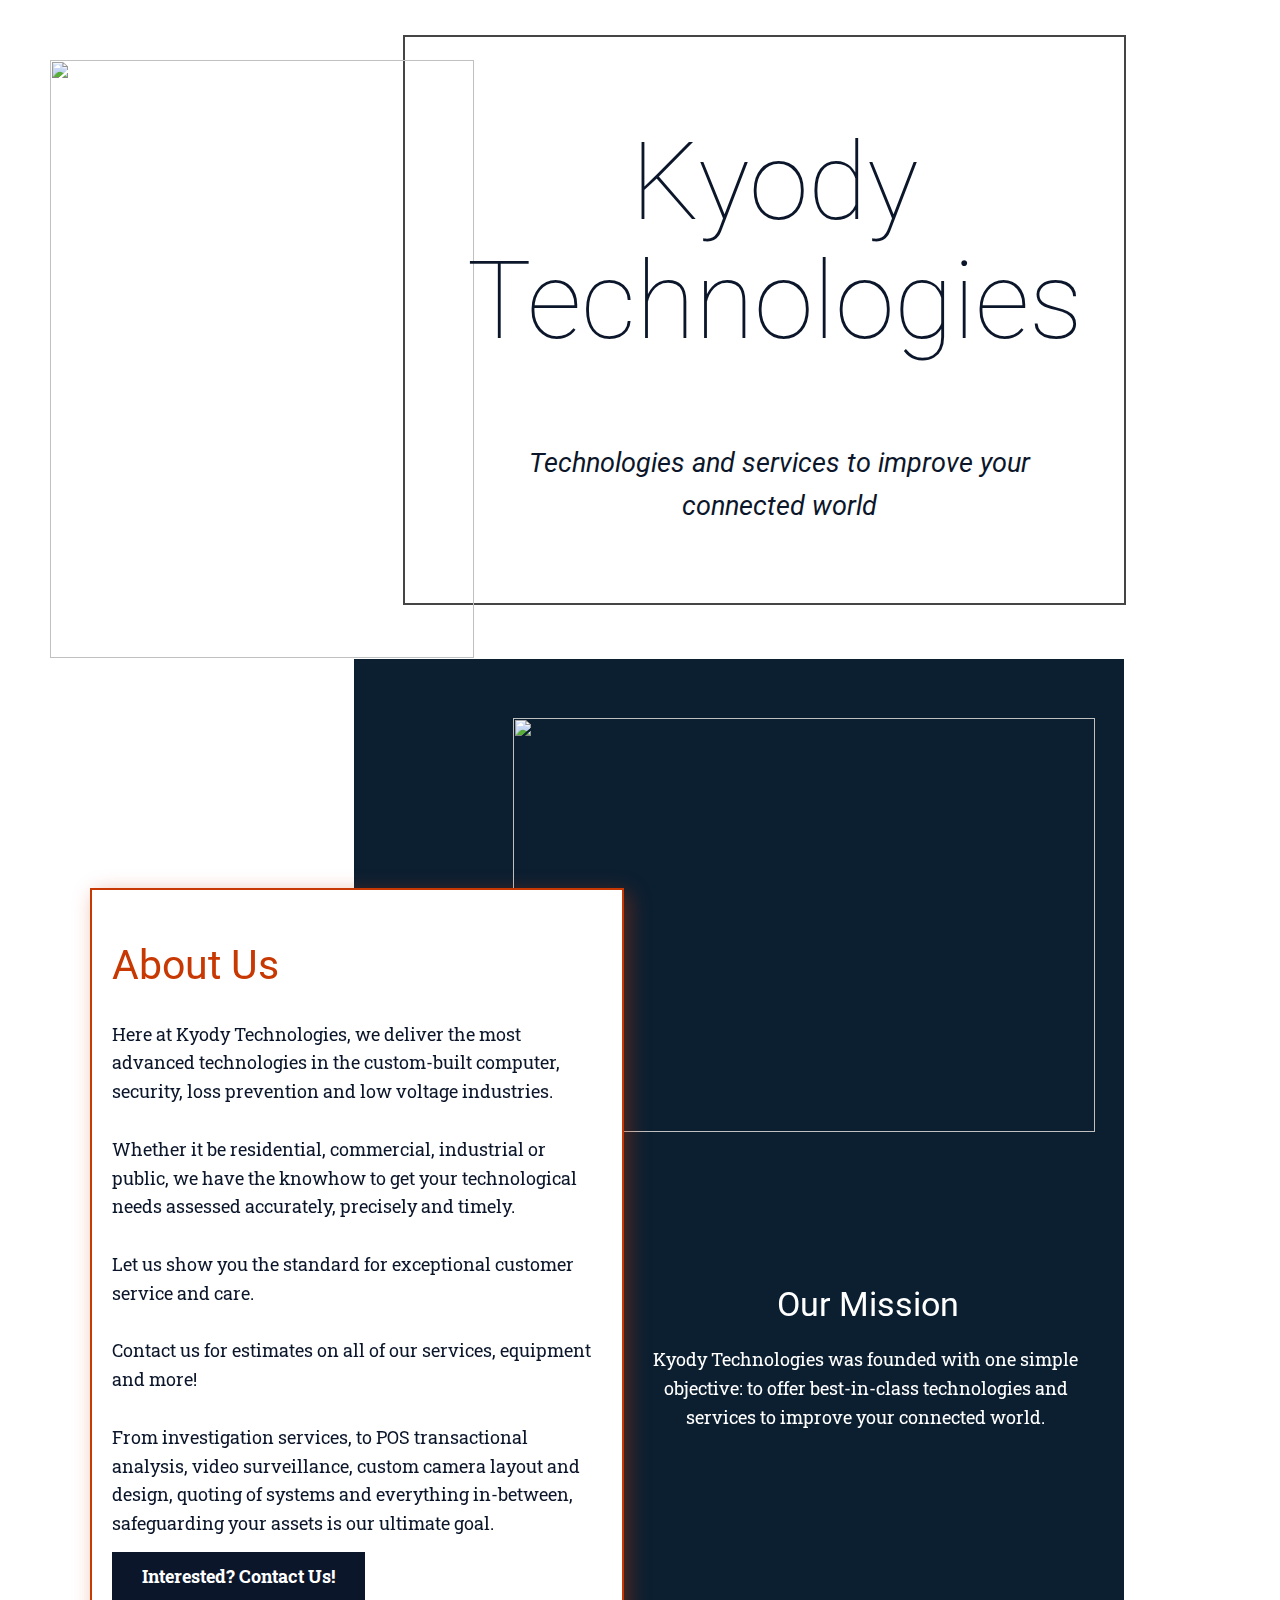
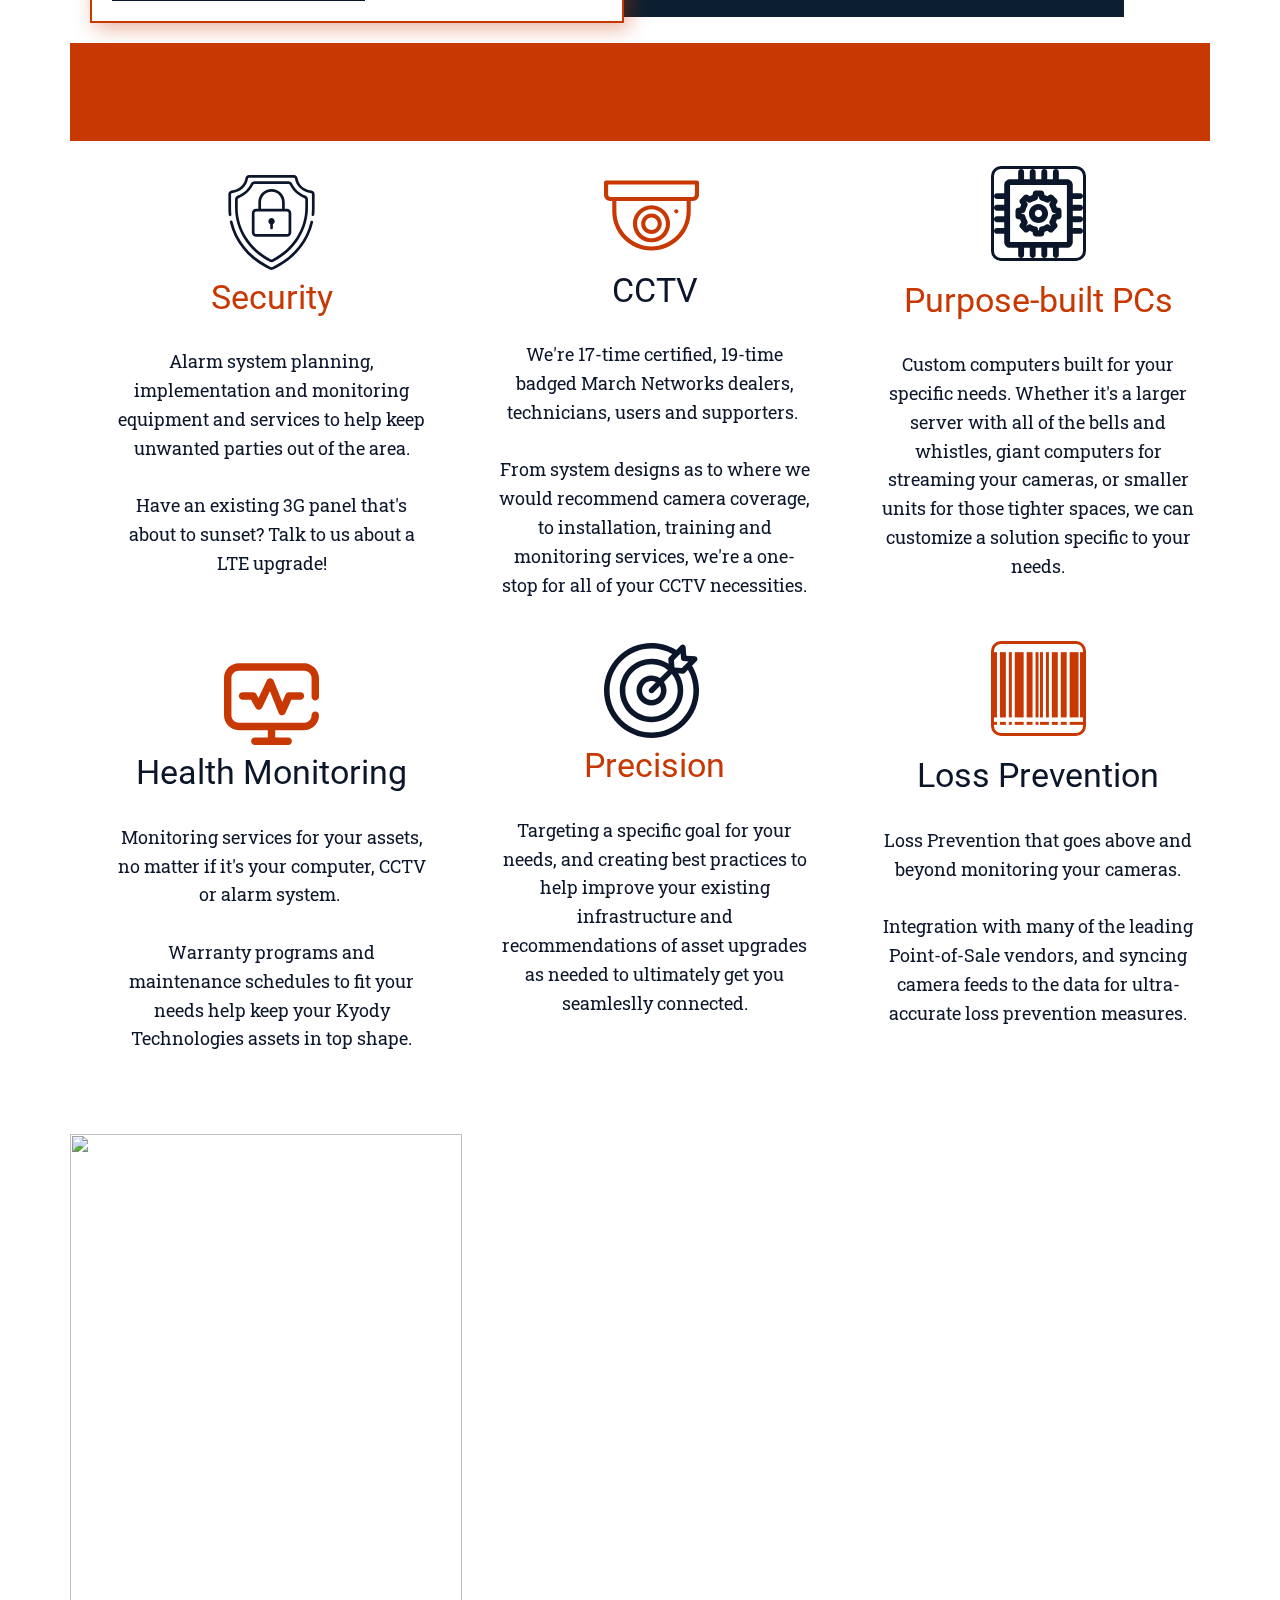
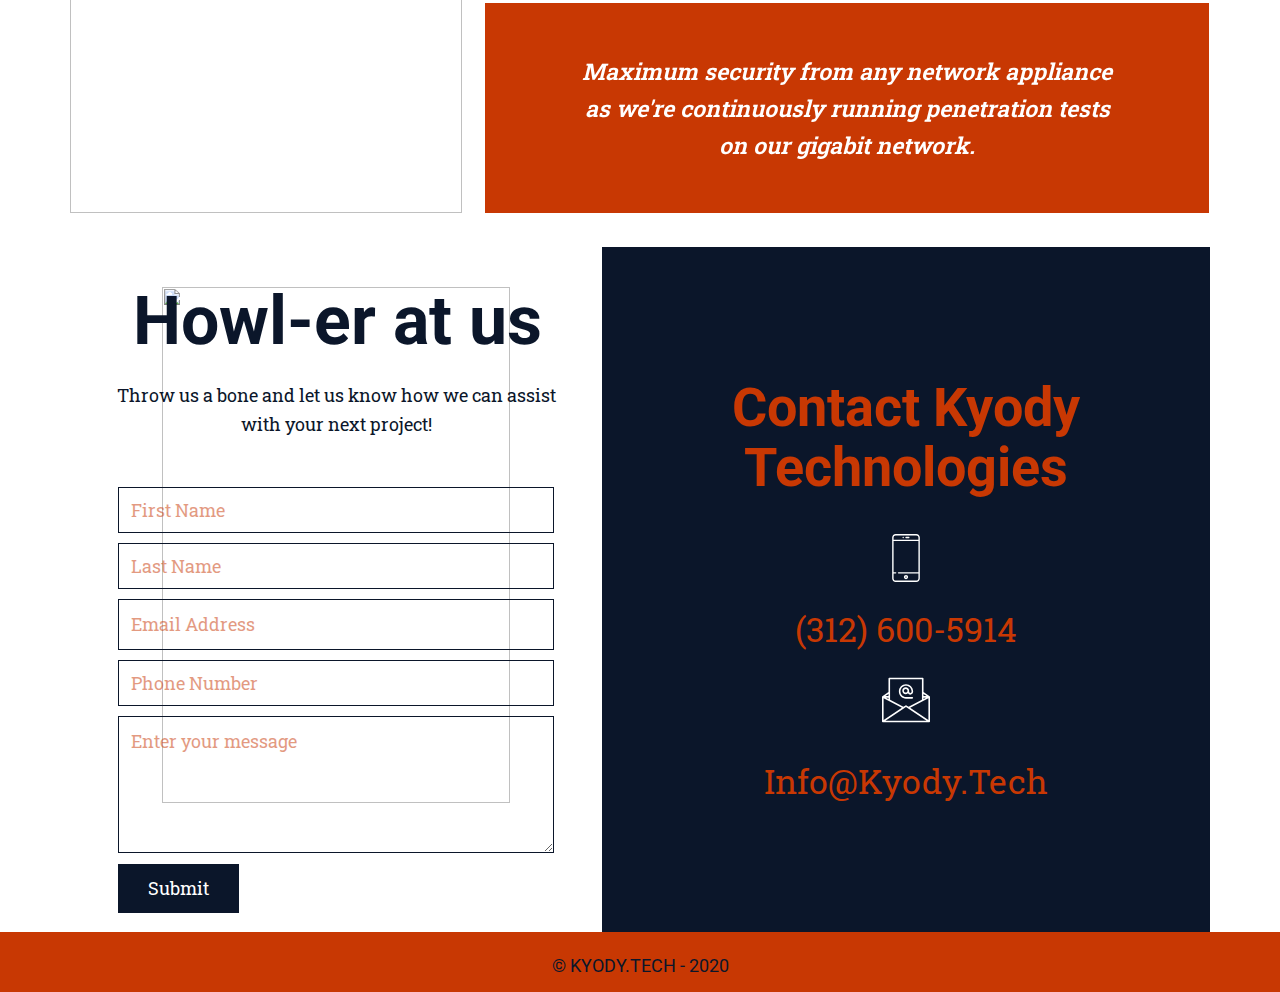
==== Kyody-Technologies.html @ 6fe0a401 "Add files via upload" ====
<!DOCTYPE html>
<html style="font-size: 18px;" lang="en-US">
  <head>
    <meta name="viewport" content="width=device-width, initial-scale=1.0">
    <meta charset="utf-8">
    <meta name="keywords" content="CCTV, cameras, security, low-voltage, computers, custom-built computers, PC, cat6, loss prevention, monitoring">
    <meta name="description" content="">
    <meta name="page_type" content="np-template-header-footer-from-plugin">
    <title>Kyody Technologies</title>
    <link rel="stylesheet" href="nicepage.css" media="screen">
<link rel="stylesheet" href="Kyody-Technologies.css" media="screen">
    <script class="u-script" type="text/javascript" src="jquery.js" defer=""></script>
    <script class="u-script" type="text/javascript" src="nicepage.js" defer=""></script>
    <meta name="generator" content="Nicepage 2.22.0, nicepage.com">
    <link rel="icon" href="images/favicon.ico">
    
    
    
    
    
    
    <link id="u-theme-google-font" rel="stylesheet" href="https://fonts.googleapis.com/css?family=Roboto:100,100i,300,300i,400,400i,500,500i,700,700i,900,900i|Roboto+Slab:100,300,400,700">
    <script type="application/ld+json">{
		"@context": "http://schema.org",
		"@type": "Organization",
		"name": "Kyody",
		"url": "index.html"
}</script>
    <meta property="og:title" content="Kyody Technologies">
    <meta property="og:type" content="website">
    <meta name="theme-color" content="#0b162a">
    <link rel="canonical" href="index.html">
    <meta property="og:url" content="index.html">
  </head>
  <body class="u-body"> 
    <section class="u-clearfix u-expand-resize u-section-1" id="sec-bceb">
      <div class="u-clearfix u-sheet u-sheet-1">
        <div class="u-border-2 u-border-grey-dark-1 u-expanded-width-md u-shape u-shape-rectangle u-shape-1"></div>
        <img class="u-image u-image-1" src="images/KyodyTechnologies-3Var._SD4-IDnonamenospace-01.png">
        <div class="u-align-center-md u-align-center-sm u-align-center-xs u-container-style u-expanded-width-sm u-expanded-width-xs u-group u-group-1">
          <div class="u-container-layout u-valign-middle-md u-container-layout-1">
            <h1 class="u-align-center u-text u-text-palette-1-base u-title u-text-1">Kyody Technologies</h1>
            <p class="u-align-center u-custom-font u-heading-font u-large-text u-text u-text-palette-1-base u-text-variant u-text-2">Technologies and services to improve your connected world</p>
          </div>
        </div>
      </div>
    </section>
    <section class="u-clearfix u-section-2" id="sec-e50a">
      <div class="u-clearfix u-sheet u-valign-middle-lg u-valign-middle-md u-valign-middle-xl u-sheet-1">
        <div class="u-custom-color-1 u-shape u-shape-rectangle u-shape-1"></div>
        <img src="images/55e5d64a4953ab14f6da8c7dda793678153bdee757596c4870267cd1944ec151bf_1280.jpg" alt="" class="u-expanded-width-xs u-hidden-xs u-image u-image-default u-image-1" data-image-width="1280" data-image-height="853" data-animation-name="fadeIn" data-animation-duration="5000" data-animation-delay="0">
        <div class="u-border-2 u-border-palette-2-base u-container-style u-expanded-width-xs u-group u-white u-group-1">
          <div class="u-container-layout u-container-layout-1">
            <h2 class="u-text u-text-palette-2-base u-text-1">About Us&nbsp;</h2>
            <p class="u-text u-text-2">Here at Kyody Technologies, we deliver the most advanced technologies in the custom-built computer, security, loss prevention and low voltage industries.<br>
              <br>Whether it be residential, commercial, industrial or public, we have the knowhow to get your technological needs assessed accurately, precisely and timely.<br>
              <br>Let us show you the standard for exceptional customer service and care.&nbsp;<br>
              <br>Contact us for estimates on all of our services, equipment and more!<br>
              <br>From investigation services, to POS transactional analysis, video surveillance, custom camera layout and design, quoting of systems and everything in-between, safeguarding your assets is our ultimate goal.<br>
            </p>
            <a href="#carousel_8cb2" class="u-border-0 u-btn u-button-style u-palette-1-base u-btn-1">Interested? Contact Us!</a>
          </div>
        </div>
        <div class="u-container-style u-expanded-width-xs u-group u-group-2">
          <div class="u-container-layout u-valign-bottom-xs u-container-layout-2">
            <h3 class="u-align-center u-text u-text-body-alt-color u-text-3">Our Mission</h3>
            <p class="u-align-center u-text u-text-default u-text-white u-text-4">Kyody Technologies was founded with one simple objective: to offer best-in-class technologies and services to improve your connected world.</p>
          </div>
        </div>
        <div class="u-expanded-width-xl u-palette-2-base u-shape u-shape-rectangle u-shape-2"></div>
      </div>
    </section>
    <section class="u-clearfix u-image u-image-contain u-section-3" id="carousel_0cf7">
      <div class="u-clearfix u-sheet u-sheet-1">
        <div class="u-clearfix u-expanded-width u-gutter-10 u-layout-spacing-vertical u-layout-wrap u-layout-wrap-1">
          <div class="u-layout">
            <div class="u-layout-row">
              <div class="u-align-left u-container-style u-layout-cell u-left-cell u-size-20 u-size-20-md u-layout-cell-1">
                <div class="u-container-layout u-container-layout-1">
                  <span class="u-align-left u-icon u-icon-circle u-text-palette-1-base u-icon-1">
                    <svg class="u-svg-link" preserveAspectRatio="xMidYMin slice" viewBox="0 0 512 512" style=""><use xmlns:xlink="http://www.w3.org/1999/xlink" xlink:href="#svg-791d"></use></svg>
                    <svg xmlns="http://www.w3.org/2000/svg" xmlns:xlink="http://www.w3.org/1999/xlink" version="1.1" xml:space="preserve" class="u-svg-content" viewBox="0 0 512 512" x="0px" y="0px" id="svg-791d" style="enable-background:new 0 0 512 512;"><g><g><path d="M256.281,232.255c-9.426,0-17.067,7.641-17.067,17.067c-0.001,6.815,4.004,12.68,9.779,15.416v20.747    c0,4.024,3.262,7.287,7.287,7.287c4.025,0,7.287-3.262,7.287-7.287v-20.747c5.776-2.736,9.781-8.601,9.781-15.416    C273.348,239.896,265.707,232.255,256.281,232.255z"></path>
</g>
</g><g><g><path d="M438.138,111.149c-31.369-12.413-56.267-35.275-70.108-64.373c-3.764-7.913-11.9-13.027-20.729-13.027H164.699    c-8.828,0-16.964,5.113-20.728,13.027c-13.84,29.098-38.739,51.96-70.108,64.373c-8.799,3.481-14.484,11.869-14.484,21.368v44.412    c0,58.219,16.977,115.73,49.096,166.318c32.431,51.083,79.425,93.774,135.898,123.456l0.92,0.484    c3.353,1.762,7.03,2.643,10.708,2.643c3.676,0,7.354-0.881,10.705-2.642l0.923-0.485    c56.474-29.683,103.467-72.373,135.899-123.456c32.118-50.589,49.095-108.1,49.095-166.318v-44.412    C452.623,123.017,446.936,114.63,438.138,111.149z M438.05,176.93c0,55.447-16.192,110.257-46.825,158.507    c-31.069,48.936-76.153,89.867-130.374,118.367l-0.923,0.484c-2.459,1.294-5.395,1.293-7.855,0l-0.92-0.483    c-54.223-28.5-99.307-69.431-130.377-118.368c-30.633-48.249-46.825-103.06-46.825-158.508v-44.412c0-3.481,2.07-6.55,5.273-7.817    c34.81-13.774,62.477-39.225,77.906-71.664c1.361-2.863,4.332-4.713,7.568-4.713h182.604c3.236,0,6.206,1.85,7.568,4.713    c15.43,32.439,43.098,57.89,77.907,71.665c3.203,1.267,5.273,4.336,5.273,7.817V176.93z"></path>
</g>
</g><g><g><path d="M474.672,246.08c-3.925-0.888-7.827,1.575-8.713,5.501c-22.192,98.177-89.78,183.32-185.436,233.597l-22.229,11.684    c-1.435,0.754-3.149,0.754-4.584,0l-22.229-11.684c-95.806-50.356-163.428-135.646-185.527-234    c-0.881-3.926-4.781-6.395-8.706-5.512c-3.926,0.882-6.394,4.78-5.512,8.706c23.036,102.531,93.369,191.358,192.965,243.705    l22.229,11.684c2.841,1.492,5.956,2.239,9.072,2.239c3.115,0,6.232-0.747,9.072-2.24l22.229-11.684    c99.439-52.265,169.737-140.938,192.871-243.283C481.06,250.868,478.597,246.967,474.672,246.08z"></path>
</g>
</g><g><g><path d="M471.125,83.377c-38.909-4.105-69.503-31.416-74.4-66.414C395.372,7.292,387.061,0,377.393,0H134.609    c-9.667,0-17.978,7.292-19.331,16.963c-4.898,34.999-35.492,62.309-74.4,66.414c-9.859,1.04-17.294,9.369-17.294,19.373v78.244    c0,11.37,0.589,22.865,1.751,34.167c0.386,3.75,3.55,6.542,7.24,6.542c0.249,0,0.501-0.013,0.754-0.039    c4.003-0.411,6.915-3.99,6.503-7.993c-1.111-10.809-1.675-21.803-1.675-32.677V102.75c0-2.485,1.867-4.63,4.25-4.881    c45.576-4.808,81.476-37.248,87.304-78.887c0.358-2.555,2.417-4.409,4.898-4.409h242.783c2.481,0,4.542,1.854,4.899,4.409    c5.826,41.639,41.727,74.078,87.303,78.887c2.383,0.251,4.25,2.396,4.25,4.881v78.244c0,10.759-0.552,21.639-1.64,32.34    c-0.407,4.003,2.509,7.579,6.512,7.986c4.001,0.41,7.579-2.509,7.987-6.512c1.138-11.188,1.714-22.564,1.714-33.814V102.75    C488.418,92.746,480.984,84.417,471.125,83.377z"></path>
</g>
</g><g><g><path d="M339.46,181.865h-11.981v-34.782c0-39.259-31.939-71.198-71.199-71.198c-39.259,0-71.199,31.939-71.199,71.198v34.782    h-11.98c-12.778,0-23.174,10.396-23.174,23.174v104.329c0,12.778,10.396,23.174,23.174,23.174H339.46    c12.778,0,23.174-10.396,23.174-23.174V205.039C362.634,192.261,352.238,181.865,339.46,181.865z M199.655,147.084    c0-31.223,25.402-56.625,56.626-56.625s56.626,25.402,56.626,56.625v34.782H199.655V147.084z M348.061,309.368    c0,4.742-3.859,8.601-8.601,8.601H173.101c-4.743,0-8.601-3.859-8.601-8.601V205.039c0-4.742,3.859-8.601,8.601-8.601H339.46    c4.742,0,8.601,3.858,8.601,8.601V309.368z"></path>
</g>
</g></svg>
                  </span>
                  <h3 class="u-align-center u-text u-text-palette-2-base u-text-1">Security</h3>
                  <p class="u-align-center u-text u-text-2">Alarm system planning, implementation and monitoring equipment and services to help keep unwanted parties out of the area.<br>
                    <br>Have an existing 3G panel that's about to sunset? Talk to us about a LTE upgrade!
                  </p>
                </div>
              </div>
              <div class="u-align-left u-container-style u-layout-cell u-size-20 u-size-20-md u-layout-cell-2">
                <div class="u-container-layout u-container-layout-2">
                  <span class="u-align-left u-icon u-text-palette-2-base u-icon-2">
                    <svg class="u-svg-link" preserveAspectRatio="xMidYMin slice" viewBox="0 0 490.667 490.667" style=""><use xmlns:xlink="http://www.w3.org/1999/xlink" xlink:href="#svg-d9ff"></use></svg>
                    <svg xmlns="http://www.w3.org/2000/svg" xmlns:xlink="http://www.w3.org/1999/xlink" version="1.1" xml:space="preserve" class="u-svg-content" viewBox="0 0 490.667 490.667" x="0px" y="0px" id="svg-d9ff" style="enable-background:new 0 0 490.667 490.667;"><g><g><path d="M437.333,149.333h-384c-5.888,0-10.667,4.779-10.667,10.667v64c0,111.744,90.923,202.667,202.667,202.667    S448,335.744,448,224v-64C448,154.112,443.221,149.333,437.333,149.333z M426.667,224c0,99.989-81.344,181.333-181.333,181.333    S64,323.989,64,224v-53.333h362.667V224z"></path>
</g>
</g><g><g><path d="M245.333,192c-52.928,0-96,43.072-96,96s43.072,96,96,96s96-43.072,96-96C341.333,235.072,298.261,192,245.333,192z     M245.333,362.667c-41.173,0-74.667-33.493-74.667-74.667s33.493-74.667,74.667-74.667S320,246.827,320,288    S286.507,362.667,245.333,362.667z"></path>
</g>
</g><g><g><path d="M245.333,234.667C215.915,234.667,192,258.603,192,288s23.915,53.333,53.333,53.333s53.333-23.936,53.333-53.333    S274.752,234.667,245.333,234.667z M245.333,320c-17.643,0-32-14.357-32-32c0-17.643,14.357-32,32-32s32,14.357,32,32    C277.333,305.643,262.976,320,245.333,320z"></path>
</g>
</g><g><g><path d="M480,64H10.667C4.779,64,0,68.779,0,74.667v64c0,17.643,14.357,32,32,32h426.667c17.643,0,32-14.357,32-32v-64    C490.667,68.779,485.888,64,480,64z M469.333,138.667c0,5.888-4.8,10.667-10.667,10.667H32c-5.867,0-10.667-4.779-10.667-10.667    V85.333h448V138.667z"></path>
</g>
</g><g><g><circle cx="373.333" cy="224" r="10.667"></circle>
</g>
</g></svg>
                  </span>
                  <h3 class="u-align-center u-text u-text-palette-1-base u-text-3">CCTV</h3>
                  <p class="u-align-center u-text u-text-4">We're 17-time certified, 19-time badged March Networks dealers, technicians, users and supporters.&nbsp;<br>
                    <br>From system designs as to where we would recommend camera coverage, to installation, training and monitoring services, we're a one-stop for all of your CCTV necessities.
                  </p>
                </div>
              </div>
              <div class="u-align-left u-container-style u-layout-cell u-right-cell u-size-20 u-size-20-md u-layout-cell-3">
                <div class="u-container-layout u-container-layout-3">
                  <span class="u-align-left u-border-radius-10 u-icon u-icon-rounded u-text-palette-1-base u-icon-3">
                    <svg class="u-svg-link" preserveAspectRatio="xMidYMin slice" viewBox="0 0 512 512" style=""><use xmlns:xlink="http://www.w3.org/1999/xlink" xlink:href="#svg-56ba"></use></svg>
                    <svg xmlns="http://www.w3.org/2000/svg" xmlns:xlink="http://www.w3.org/1999/xlink" version="1.1" xml:space="preserve" class="u-svg-content" viewBox="0 0 512 512" x="0px" y="0px" id="svg-56ba" style="enable-background:new 0 0 512 512;"><g><g><path d="M419.32,58.773H92.68c-19.011,0-33.907,14.897-33.907,33.907v326.64c0,19.011,14.897,33.907,33.907,33.907h326.64    c19.011,0,33.907-14.897,33.907-33.907V92.68C453.227,73.669,438.331,58.773,419.32,58.773z M419.32,419.32H92.68L92.426,92.703    c0,0,0.073-0.023,0.254-0.023h326.64V419.32z"></path>
</g>
</g><g><g><path d="M222.658,0c-9.364,0-16.954,7.59-16.954,16.954v57.077c0,9.364,7.59,16.954,16.954,16.954s16.954-7.59,16.954-16.954    V16.954C239.612,7.59,232.022,0,222.658,0z"></path>
</g>
</g><g><g><path d="M289.342,0c-9.364,0-16.954,7.59-16.954,16.954v57.077c0,9.364,7.59,16.954,16.954,16.954s16.954-7.59,16.954-16.954    V16.954C306.296,7.59,298.706,0,289.342,0z"></path>
</g>
</g><g><g><path d="M155.974,0c-9.364,0-16.954,7.59-16.954,16.954v57.077c0,9.364,7.59,16.954,16.954,16.954s16.954-7.59,16.954-16.954    V16.954C172.927,7.59,165.338,0,155.974,0z"></path>
</g>
</g><g><g><path d="M356.026,0c-9.364,0-16.954,7.59-16.954,16.954v57.077c0,9.364,7.59,16.954,16.954,16.954s16.954-7.59,16.954-16.954    V16.954C372.98,7.59,365.391,0,356.026,0z"></path>
</g>
</g><g><g><path d="M222.658,421.015c-9.364,0-16.954,7.59-16.954,16.954v57.077c0,9.364,7.59,16.954,16.954,16.954    s16.954-7.59,16.954-16.954v-57.077C239.612,428.605,232.022,421.015,222.658,421.015z"></path>
</g>
</g><g><g><path d="M289.342,421.015c-9.364,0-16.954,7.59-16.954,16.954v57.077c0,9.364,7.59,16.954,16.954,16.954    s16.954-7.59,16.954-16.954v-57.077C306.296,428.605,298.706,421.015,289.342,421.015z"></path>
</g>
</g><g><g><path d="M155.974,421.015c-9.364,0-16.954,7.59-16.954,16.954v57.077c0,9.364,7.59,16.954,16.954,16.954    s16.954-7.59,16.954-16.954v-57.077C172.927,428.605,165.338,421.015,155.974,421.015z"></path>
</g>
</g><g><g><path d="M356.026,421.015c-9.364,0-16.954,7.59-16.954,16.954v57.077c0,9.364,7.59,16.954,16.954,16.954    s16.954-7.59,16.954-16.954v-57.077C372.98,428.605,365.391,421.015,356.026,421.015z"></path>
</g>
</g><g><g><path d="M495.046,205.704h-57.077c-9.364,0-16.954,7.59-16.954,16.954s7.59,16.954,16.954,16.954h57.077    c9.364,0,16.954-7.59,16.954-16.954S504.41,205.704,495.046,205.704z"></path>
</g>
</g><g><g><path d="M495.046,272.389h-57.077c-9.364,0-16.954,7.59-16.954,16.954s7.59,16.954,16.954,16.954h57.077    c9.364,0,16.954-7.59,16.954-16.954S504.41,272.389,495.046,272.389z"></path>
</g>
</g><g><g><path d="M495.046,139.02h-57.077c-9.364,0-16.954,7.59-16.954,16.954s7.59,16.954,16.954,16.954h57.077    c9.364,0,16.954-7.59,16.954-16.954S504.41,139.02,495.046,139.02z"></path>
</g>
</g><g><g><path d="M495.046,339.073h-57.077c-9.364,0-16.954,7.59-16.954,16.954s7.59,16.954,16.954,16.954h57.077    c9.364,0,16.954-7.59,16.954-16.954S504.41,339.073,495.046,339.073z"></path>
</g>
</g><g><g><path d="M74.031,205.704H16.954C7.59,205.704,0,213.294,0,222.658s7.59,16.954,16.954,16.954h57.077    c9.364,0,16.954-7.59,16.954-16.954S83.395,205.704,74.031,205.704z"></path>
</g>
</g><g><g><path d="M74.031,272.389H16.954C7.59,272.389,0,279.978,0,289.342s7.59,16.954,16.954,16.954h57.077    c9.364,0,16.954-7.59,16.954-16.954S83.395,272.389,74.031,272.389z"></path>
</g>
</g><g><g><path d="M74.031,139.02H16.954C7.59,139.02,0,146.609,0,155.974s7.59,16.954,16.954,16.954h57.077    c9.364,0,16.954-7.59,16.954-16.954S83.395,139.02,74.031,139.02z"></path>
</g>
</g><g><g><path d="M74.031,339.073H16.954C7.59,339.073,0,346.662,0,356.026s7.59,16.954,16.954,16.954h57.077    c9.364,0,16.954-7.59,16.954-16.954S83.395,339.073,74.031,339.073z"></path>
</g>
</g><g><g><path d="M374.133,223.472l-12.399-2.119c-1.735-5.403-3.922-10.692-6.533-15.829l7.33-10.381    c4.758-6.742,3.973-15.931-1.865-21.768l-22.04-22.04c-5.832-5.832-15.021-6.623-21.768-1.859l-10.376,7.324    c-5.143-2.611-10.432-4.792-15.835-6.533l-2.119-12.399c-1.39-8.143-8.449-14.1-16.711-14.1h-31.647    c-8.262,0-15.32,5.956-16.711,14.1l-2.119,12.399c-5.408,1.741-10.692,3.922-15.829,6.533l-10.381-7.33    c-6.742-4.753-15.925-3.973-21.763,1.865l-22.04,22.04c-5.838,5.832-6.623,15.021-1.865,21.763l7.33,10.381    c-2.611,5.137-4.792,10.421-6.533,15.829l-12.399,2.119c-8.143,1.39-14.1,8.449-14.1,16.711v31.647    c0,8.262,5.956,15.32,14.1,16.711l12.399,2.119c1.735,5.403,3.922,10.692,6.533,15.835l-7.324,10.376    c-4.758,6.748-3.973,15.936,1.859,21.768l22.04,22.04c5.838,5.838,15.032,6.618,21.768,1.865l10.381-7.33    c5.137,2.611,10.421,4.792,15.829,6.533l2.119,12.399c1.39,8.143,8.449,14.1,16.711,14.1h31.647    c8.262,0,15.32-5.956,16.705-14.094l2.119-12.399c5.408-1.735,10.698-3.922,15.835-6.533l10.376,7.324    c6.748,4.77,15.936,3.984,21.768-1.859l22.04-22.04c5.838-5.838,6.623-15.027,1.859-21.768l-7.324-10.376    c2.611-5.137,4.792-10.426,6.533-15.835l12.399-2.119c8.143-1.39,14.1-8.449,14.1-16.711v-31.647    C388.233,231.92,382.276,224.862,374.133,223.472z M354.331,257.515l-9.07,1.548c-6.923,1.181-12.399,6.505-13.778,13.388    c-1.791,9.002-5.363,17.666-10.602,25.764c-3.764,5.809-3.611,13.331,0.384,18.988l5.323,7.544l-1.842,1.842l-7.544-5.323    c-5.657-4.001-13.184-4.142-18.988-0.384c-8.098,5.239-16.762,8.81-25.764,10.602c-6.883,1.385-12.207,6.855-13.388,13.778    l-1.548,9.07h-3.035l-1.543-9.07c-1.181-6.923-6.51-12.399-13.393-13.778c-8.997-1.791-17.66-5.357-25.753-10.602    c-5.809-3.758-13.331-3.617-18.988,0.379l-7.55,5.329l-1.842-1.842l5.323-7.544c3.99-5.657,4.148-13.173,0.384-18.982    c-5.239-8.104-8.81-16.773-10.607-25.77c-1.379-6.889-6.849-12.207-13.772-13.388l-9.07-1.548v-3.035l9.07-1.548    c6.923-1.181,12.393-6.505,13.772-13.388c1.797-8.997,5.369-17.66,10.607-25.764c3.758-5.809,3.606-13.326-0.384-18.982    l-5.329-7.55l1.842-1.842l7.55,5.329c5.657,3.995,13.173,4.137,18.982,0.384c8.104-5.239,16.767-8.81,25.764-10.607    c6.883-1.379,12.207-6.849,13.388-13.772l1.548-9.07h3.035l1.548,9.065c1.181,6.923,6.505,12.393,13.388,13.772    c8.997,1.797,17.666,5.369,25.77,10.607c5.804,3.758,13.326,3.617,18.982-0.384l7.544-5.323l1.842,1.842l-5.329,7.55    c-3.99,5.657-4.142,13.173-0.379,18.988c5.244,8.093,8.81,16.756,10.602,25.753c1.385,6.889,6.855,12.212,13.778,13.393    l9.07,1.548V257.515z"></path>
</g>
</g><g><g><path d="M256,201.183c-30.228,0-54.817,24.594-54.817,54.817c0,30.223,24.588,54.817,54.817,54.817    c30.223,0,54.817-24.588,54.817-54.817C310.817,225.772,286.228,201.183,256,201.183z M256,276.909    c-11.529,0-20.909-9.381-20.909-20.909s9.381-20.909,20.909-20.909s20.909,9.381,20.909,20.909S267.529,276.909,256,276.909z"></path>
</g>
</g></svg>
                  </span>
                  <h3 class="u-align-center u-text u-text-palette-2-base u-text-5">Purpose-built PCs</h3>
                  <p class="u-align-center u-text u-text-6">Custom computers built for your specific needs. Whether it's a larger server with all of the bells and whistles, giant computers for streaming your cameras, or smaller units for those tighter spaces, we can customize a solution specific to your needs.</p>
                </div>
              </div>
            </div>
          </div>
        </div>
        <div class="u-clearfix u-expanded-width u-gutter-10 u-layout-spacing-vertical u-layout-wrap u-layout-wrap-2">
          <div class="u-layout">
            <div class="u-layout-row">
              <div class="u-align-left u-container-style u-layout-cell u-left-cell u-size-20 u-size-20-md u-layout-cell-4">
                <div class="u-container-layout u-container-layout-4">
                  <span class="u-align-left u-icon u-icon-circle u-text-palette-2-base u-icon-4">
                    <svg class="u-svg-link" preserveAspectRatio="xMidYMin slice" viewBox="0 -36 512 512" style=""><use xmlns:xlink="http://www.w3.org/1999/xlink" xlink:href="#svg-1c35"></use></svg>
                    <svg xmlns="http://www.w3.org/2000/svg" xmlns:xlink="http://www.w3.org/1999/xlink" version="1.1" xml:space="preserve" class="u-svg-content" viewBox="0 -36 512 512" id="svg-1c35"><path d="m472 180v-100c0-22.054688-17.945312-40-40-40h-352c-22.054688 0-40 17.945312-40 40v200c0 22.054688 17.945312 40 40 40h352c22.054688 0 40-17.945312 40-40 0-11.046875 8.953125-20 20-20s20 8.953125 20 20c0 44.113281-35.886719 80-80 80h-156v39.878906h70c11.046875 0 20 8.953125 20 20s-8.953125 20-20 20h-180c-11.046875 0-20-8.953125-20-20s8.953125-20 20-20h70v-39.878906h-156c-44.113281 0-80-35.886719-80-80v-200c0-44.113281 35.886719-80 80-80h352c44.113281 0 80 35.886719 80 80v100c0 11.046875-8.953125 20-20 20s-20-8.953125-20-20zm-122-24c-7.929688 0-15.105469 4.683594-18.304688 11.9375l-17.808593 40.429688-46.316407-115.792969c-2.960937-7.398438-10.023437-12.332031-17.988281-12.5625-7.964843-.226563-15.304687 4.28125-18.6875 11.492187l-44.679687 95.21875-11.871094-20.679687c-3.566406-6.210938-10.179688-10.042969-17.34375-10.042969h-57c-11.046875 0-20 8.953125-20 20s8.953125 20 20 20h45.421875l25.234375 43.957031c3.710938 6.46875 10.726562 10.308594 18.167969 10.027344 7.453125-.308594 14.113281-4.734375 17.28125-11.488281l41.433593-88.296875 46.890626 117.230469c2.992187 7.476562 10.175781 12.429687 18.226562 12.566406.117188.003906.230469.003906.347656.003906 7.914063 0 15.101563-4.675781 18.300782-11.9375l31.742187-72.0625h48.953125c11.046875 0 20-8.953125 20-20s-8.953125-20-20-20zm0 0"></path></svg>
                  </span>
                  <h3 class="u-align-center u-text u-text-palette-1-base u-text-7">Health Monitoring</h3>
                  <p class="u-align-center u-text u-text-8">Monitoring services for your assets, no matter if it's your computer, CCTV or alarm system.&nbsp;<br>
                    <br>Warranty programs and maintenance schedules to fit your needs help keep your Kyody Technologies assets in top shape.
                  </p>
                </div>
              </div>
              <div class="u-align-left u-container-style u-layout-cell u-size-20 u-size-20-md u-layout-cell-5">
                <div class="u-container-layout u-container-layout-5">
                  <span class="u-align-left u-icon u-text-palette-1-base u-icon-5">
                    <svg class="u-svg-link" preserveAspectRatio="xMidYMin slice" viewBox="0 0 512 512" style=""><use xmlns:xlink="http://www.w3.org/1999/xlink" xlink:href="#svg-b9b2"></use></svg>
                    <svg xmlns="http://www.w3.org/2000/svg" xmlns:xlink="http://www.w3.org/1999/xlink" version="1.1" xml:space="preserve" class="u-svg-content" viewBox="0 0 512 512" id="svg-b9b2"><path d="m474.414062 122.4375 24.832032-24.828125c4.125-4.128906 5.484375-10.277344 3.480468-15.757813-2.003906-5.484374-7.007812-9.304687-12.828124-9.796874l-46.066407-3.886719-3.886719-46.066407c-.488281-5.816406-4.3125-10.820312-9.792968-12.824218-5.480469-2.007813-11.628906-.648438-15.757813 3.480468l-24.832031 24.828126c-40.15625-24.621094-86.070312-37.585938-133.5625-37.585938-68.378906 0-132.667969 26.628906-181.019531 74.980469-48.351563 48.351562-74.980469 112.640625-74.980469 181.019531s26.628906 132.667969 74.980469 181.019531c48.351562 48.351563 112.640625 74.980469 181.019531 74.980469s132.667969-26.628906 181.019531-74.980469c48.351563-48.351562 74.980469-112.640625 74.980469-181.019531 0-47.492188-12.964844-93.402344-37.585938-133.5625zm-59.414062-39.125c.617188 7.289062 6.398438 13.070312 13.6875 13.6875l26.503906 2.234375-35.875 35.875-39.125-3.300781-3.300781-39.125 35.875-35.875zm-108 172.6875c0 28.121094-22.878906 51-51 51s-51-22.878906-51-51 22.878906-51 51-51c8.613281 0 16.726562 2.152344 23.847656 5.9375l-34.453125 34.457031c-5.859375 5.855469-5.859375 15.351563 0 21.210938 2.925781 2.929687 6.765625 4.394531 10.605469 4.394531s7.679688-1.464844 10.605469-4.394531l34.457031-34.453125c3.785156 7.121094 5.9375 15.234375 5.9375 23.847656zm-5.347656-66.867188c-13.007813-8.90625-28.730469-14.132812-45.652344-14.132812-44.664062 0-81 36.335938-81 81s36.335938 81 81 81 81-36.335938 81-81c0-16.921875-5.226562-32.644531-14.132812-45.652344l42.828124-42.828125c19.566407 24.210938 31.304688 55 31.304688 88.480469 0 77.746094-63.253906 141-141 141s-141-63.253906-141-141 63.253906-141 141-141c33.480469 0 64.269531 11.738281 88.480469 31.304688zm114.152344 226.671876c-42.683594 42.6875-99.4375 66.195312-159.804688 66.195312s-117.121094-23.507812-159.804688-66.195312c-42.6875-42.683594-66.195312-99.4375-66.195312-159.804688s23.507812-117.121094 66.195312-159.804688c42.683594-42.6875 99.4375-66.195312 159.804688-66.195312 39.492188 0 77.746094 10.144531 111.671875 29.476562l-16.917969 16.917969c-2.734375 2.734375-4.292968 6.398438-4.390625 10.222657-.011719.546874.003907 1.09375.046875 1.644531l2.019532 23.933593c-26.667969-17.203124-58.402344-27.195312-92.429688-27.195312-94.289062 0-171 76.710938-171 171s76.710938 171 171 171 171-76.710938 171-171c0-34.027344-9.992188-65.761719-27.195312-92.429688l23.933593 2.019532c.421875.03125.84375.050781 1.261719.050781.070312 0 .144531-.007813.214844-.011719.199218 0 .394531-.015625.59375-.027344.324218-.019531.652344-.039062.972656-.078124.199219-.027344.398438-.058594.597656-.089844.316406-.050782.628906-.109375.941406-.179688.199219-.046875.394532-.097656.589844-.148437.304688-.082031.605469-.175781.90625-.277344.195313-.066406.386719-.132813.578125-.207031.292969-.113282.582031-.238282.871094-.375.183594-.082032.367187-.164063.550781-.257813.289063-.148437.570313-.3125.847656-.476562.167969-.101563.335938-.195313.5-.296875.296876-.195313.582032-.40625.867188-.621094.132812-.101562.269531-.191406.398438-.296875.40625-.328125.800781-.675781 1.175781-1.050781l16.917969-16.917969c19.332031 33.925781 29.476562 72.179687 29.476562 111.671875 0 60.367188-23.507812 117.121094-66.195312 159.804688zm0 0"></path></svg>
                  </span>
                  <h3 class="u-align-center u-text u-text-palette-2-base u-text-9">Precision</h3>
                  <p class="u-align-center u-text u-text-10">Targeting a specific goal for your needs, and creating best practices to help improve your existing infrastructure and recommendations of asset upgrades as needed to ultimately get you seamleslly connected.</p>
                </div>
              </div>
              <div class="u-align-left u-container-style u-layout-cell u-right-cell u-size-20 u-size-20-md u-layout-cell-6">
                <div class="u-container-layout u-container-layout-6">
                  <span class="u-align-left u-border-radius-10 u-icon u-icon-rounded u-text-palette-2-base u-icon-6">
                    <svg class="u-svg-link" preserveAspectRatio="xMidYMin slice" viewBox="0 0 480 480" style=""><use xmlns:xlink="http://www.w3.org/1999/xlink" xlink:href="#svg-802b"></use></svg>
                    <svg xmlns="http://www.w3.org/2000/svg" xmlns:xlink="http://www.w3.org/1999/xlink" version="1.1" xml:space="preserve" class="u-svg-content" viewBox="0 0 480 480" x="0px" y="0px" id="svg-802b" style="enable-background:new 0 0 480 480;"><g><g><rect y="44" width="16" height="352"></rect>
</g>
</g><g><g><polygon points="48,44 32,44 32,396 48,396 64,396 64,44   "></polygon>
</g>
</g><g><g><polygon points="192,44 176,44 176,396 192,396 208,396 208,44   "></polygon>
</g>
</g><g><g><polygon points="328,44 312,44 312,396 328,396 344,396 344,44   "></polygon>
</g>
</g><g><g><polygon points="376,44 360,44 360,396 376,396 392,396 392,44   "></polygon>
</g>
</g><g><g><rect x="80" y="44" width="16" height="352"></rect>
</g>
</g><g><g><rect x="224" y="44" width="16" height="352"></rect>
</g>
</g><g><g><rect x="248" y="44" width="16" height="352"></rect>
</g>
</g><g><g><rect x="280" y="44" width="16" height="352"></rect>
</g>
</g><g><g><polygon points="144,44 128,44 112,44 112,396 128,396 144,396 160,396 160,44   "></polygon>
</g>
</g><g><g><polygon points="440,44 424,44 408,44 408,396 424,396 440,396 456,396 456,44   "></polygon>
</g>
</g><g><g><rect x="464" y="44" width="16" height="352"></rect>
</g>
</g><g><g><rect y="420" width="16" height="16"></rect>
</g>
</g><g><g><rect x="32" y="420" width="32" height="16"></rect>
</g>
</g><g><g><rect x="80" y="420" width="16" height="16"></rect>
</g>
</g><g><g><rect x="112" y="420" width="48" height="16"></rect>
</g>
</g><g><g><rect x="176" y="420" width="32" height="16"></rect>
</g>
</g><g><g><rect x="224" y="420" width="16" height="16"></rect>
</g>
</g><g><g><rect x="248" y="420" width="48" height="16"></rect>
</g>
</g><g><g><rect x="312" y="420" width="32" height="16"></rect>
</g>
</g><g><g><rect x="360" y="420" width="32" height="16"></rect>
</g>
</g><g><g><rect x="408" y="420" width="72" height="16"></rect>
</g>
</g></svg>
                  </span>
                  <h3 class="u-align-center u-text u-text-palette-1-base u-text-11">Loss Prevention</h3>
                  <p class="u-align-center u-text u-text-12">Loss Prevention that goes above and beyond monitoring your cameras.<br>
                    <br>Integration with many of the leading Point-of-Sale vendors, and syncing camera feeds to the data for ultra-accurate loss prevention measures.
                  </p>
                </div>
              </div>
            </div>
          </div>
        </div>
      </div>
    </section>
    <section class="u-clearfix u-hidden-sm u-hidden-xs u-section-4" id="sec-1848">
      <div class="u-clearfix u-sheet u-valign-middle-md u-sheet-1">
        <div class="u-clearfix u-gutter-30 u-layout-wrap u-layout-wrap-1">
          <div class="u-layout">
            <div class="u-layout-row">
              <div class="u-container-style u-expand-resize u-hidden-xs u-layout-cell u-size-22 u-layout-cell-1">
                <div class="u-container-layout u-valign-bottom-xl">
                  <img src="images/57e9d1474c5aa414f6da8c7dda793678153bdee757596c4870267cd19e4ec05fb8_1280.jpg" alt="" class="u-expanded-width u-hidden-sm u-hidden-xs u-image u-image-default u-image-1" data-image-width="1280" data-image-height="853">
                </div>
              </div>
              <div class="u-container-style u-expand-resize u-hidden-sm u-hidden-xs u-image u-layout-cell u-size-19 u-image-2" data-image-width="1280" data-image-height="904">
                <div class="u-container-layout"></div>
              </div>
              <div class="u-container-style u-expand-resize u-hidden-sm u-hidden-xs u-image u-layout-cell u-right-cell u-size-19 u-image-3" data-image-width="150" data-image-height="112">
                <div class="u-container-layout"></div>
              </div>
            </div>
          </div>
        </div>
        <div class="u-container-style u-group u-group-1">
          <div class="u-container-layout u-container-layout-4">
            <div class="u-container-style u-expanded-width-xl u-expanded-width-xs u-group u-palette-2-base u-group-2">
              <div class="u-container-layout u-valign-middle u-container-layout-5">
                <p class="u-align-center u-text u-text-1">Maximum security from any network appliance as we're continuously running penetration tests on our gigabit network.</p>
              </div>
            </div>
          </div>
        </div>
      </div>
    </section>
    <section class="u-align-center u-clearfix u-section-5" id="carousel_8cb2">
      <div class="u-clearfix u-sheet u-valign-bottom-lg u-valign-bottom-xl u-valign-middle-md u-valign-middle-sm u-valign-middle-xs u-sheet-1">
        <div class="u-clearfix u-expanded-width u-layout-wrap u-layout-wrap-1">
          <div class="u-layout">
            <div class="u-layout-row">
              <div class="u-container-style u-layout-cell u-left-cell u-size-28 u-layout-cell-1">
                <div class="u-container-layout u-container-layout-1">
                  <img class="u-expand-resize u-image u-image-1" src="images/KyodyTechnologies-3Var._SD4-IDnonamenospace-099.png">
                  <h3 class="u-align-center u-text u-text-default u-text-1">Howl-er at us</h3>
                  <p class="u-align-center u-text u-text-default u-text-2">Throw us a bone and let us know how we can assist with your next project!</p>
                  <div class="u-expanded-width u-form u-form-1">
                    <form action="https://tech.us17.list-manage.com/subscribe/post?u=6b4b4190e62663857a4593b49&amp;amp;id=9277b4eff8" method="POST" class="u-clearfix u-form-spacing-10 u-form-vertical u-inner-form" style="padding: 18px;" source="mailchimp" name="form">
                      <div class="u-form-group u-form-name u-form-group-1">
                        <label for="name-1078" class="u-form-control-hidden u-label">Name</label>
                        <input type="text" placeholder="First Name" id="name-1078" name="fname" class="u-border-1 u-border-palette-1-base u-input u-input-rectangle u-text-palette-2-base u-input-1" required="">
                      </div>
                      <div class="u-form-group u-form-group-2">
                        <label for="text-d855" class="u-form-control-hidden u-label"></label>
                        <input type="text" placeholder="Last Name" id="text-d855" name="lname" class="u-border-1 u-border-palette-1-base u-input u-input-rectangle u-text-palette-2-base u-input-2" required="required">
                      </div>
                      <div class="u-form-email u-form-group u-form-group-3">
                        <label for="email-b381" class="u-form-control-hidden u-label">Email</label>
                        <input type="email" placeholder="Email Address" id="email-b381" name="email" class="u-border-1 u-border-palette-1-base u-input u-input-rectangle u-text-palette-2-base" required="">
                      </div>
                      <div class="u-form-group u-form-phone u-form-group-4">
                        <label for="phone-027e" class="u-form-control-hidden u-label">Phone</label>
                        <input type="tel" pattern="[\(\-]?([0-9]{3})[\)\-]?[\/\s]?([0-9\-]{3,9})" placeholder="Phone Number" id="phone-027e" name="phone" class="u-border-1 u-border-palette-1-base u-input u-input-rectangle u-text-palette-2-base u-input-4" required="">
                      </div>
                      <div class="u-form-group u-form-message u-form-group-5">
                        <label for="message-b381" class="u-form-control-hidden u-label">Message</label>
                        <textarea placeholder="Enter your message" rows="4" cols="50" id="message-b381" name="message" class="u-border-1 u-border-palette-1-base u-input u-input-rectangle u-text-palette-2-base" required=""></textarea>
                      </div>
                      <div class="u-align-left u-form-group u-form-submit u-form-group-6">
                        <a href="https://nicepage.com" class="u-active-palette-2-base u-border-0 u-btn u-btn-submit u-button-style u-palette-1-base u-btn-1">Submit</a>
                        <input type="submit" value="submit" class="u-form-control-hidden">
                      </div>
                      <div class="u-form-send-message u-form-send-success">Thank you! Your message has been sent. We will reach out to you as soon as possible.</div>
                      <div class="u-form-send-error u-form-send-message">Unable to send your message. Please try again, or email us, Info@Kyody.Tech</div>
                      <input type="hidden" value="" name="recaptchaResponse">
                    </form>
                  </div>
                </div>
              </div>
              <div class="u-container-style u-layout-cell u-palette-1-base u-right-cell u-size-32 u-layout-cell-2">
                <div class="u-container-layout u-container-layout-2">
                  <h1 class="u-align-center u-heading-font u-text u-text-default u-text-palette-2-base u-title u-text-3">Contact Kyody Technologies</h1>
                  <span class="u-icon u-icon-circle u-text-palette-3-base u-icon-1">
                    <svg class="u-svg-link" preserveAspectRatio="xMidYMin slice" viewBox="0 0 512 512" style=""><use xmlns:xlink="http://www.w3.org/1999/xlink" xlink:href="#svg-2ea7"></use></svg>
                    <svg xmlns="http://www.w3.org/2000/svg" xmlns:xlink="http://www.w3.org/1999/xlink" version="1.1" xml:space="preserve" class="u-svg-content" viewBox="0 0 512 512" x="0px" y="0px" id="svg-2ea7" style="enable-background:new 0 0 512 512;"><g><g><path d="M366,0H146c-20.678,0-37.5,16.822-37.5,37.5v437c0,20.678,16.822,37.5,37.5,37.5h220c20.678,0,37.5-16.822,37.5-37.5v-437    C403.5,16.822,386.678,0,366,0z M388.5,407H176c-4.142,0-7.5,3.358-7.5,7.5c0,4.142,3.358,7.5,7.5,7.5h212.5v52.5    c0,12.407-10.093,22.5-22.5,22.5H146c-12.407,0-22.5-10.093-22.5-22.5V422H146c4.142,0,7.5-3.358,7.5-7.5    c0-4.142-3.358-7.5-7.5-7.5h-22.5V75h265V407z M388.5,60h-265V37.5c0-12.407,10.093-22.5,22.5-22.5h220    c12.407,0,22.5,10.093,22.5,22.5V60z"></path>
</g>
</g><g><g><path d="M286,30h-30c-4.142,0-7.5,3.358-7.5,7.5c0,4.142,3.358,7.5,7.5,7.5h30c4.142,0,7.5-3.358,7.5-7.5    C293.5,33.358,290.142,30,286,30z"></path>
</g>
</g><g><g><path d="M256,437c-12.407,0-22.5,10.093-22.5,22.5c0,12.407,10.093,22.5,22.5,22.5s22.5-10.093,22.5-22.5    C278.5,447.093,268.407,437,256,437z M256,467c-4.136,0-7.5-3.364-7.5-7.5s3.364-7.5,7.5-7.5s7.5,3.364,7.5,7.5    S260.136,467,256,467z"></path>
</g>
</g><g><g><circle cx="226" cy="37.5" r="7.5"></circle>
</g>
</g></svg>
                  </span>
                  <p class="u-align-center u-text u-text-palette-2-base u-text-4">
                    <a class="u-btn u-button-style u-none u-text-palette-2-base u-btn-2" href="tel:+13126005914">(312) 600-5914</a>
                  </p>
                  <span class="u-icon u-icon-circle u-text-white u-icon-2">
                    <svg class="u-svg-link" preserveAspectRatio="xMidYMin slice" viewBox="0 0 452.84 452.84" style=""><use xmlns:xlink="http://www.w3.org/1999/xlink" xlink:href="#svg-3b20"></use></svg>
                    <svg xmlns="http://www.w3.org/2000/svg" xmlns:xlink="http://www.w3.org/1999/xlink" version="1.1" xml:space="preserve" class="u-svg-content" viewBox="0 0 452.84 452.84" id="svg-3b20"><g><path d="m449.483,190.4l.001-.001-57.824-38.335v-128.134c0-4.142-3.358-7.5-7.5-7.5h-315.49c-4.142,0-7.5,3.358-7.5,7.5v128.143l-57.814,38.326 .001,.002c-2.022,1.343-3.357,3.639-3.357,6.249v232.26c0,4.142 3.358,7.5 7.5,7.5h437.84c4.142,0 7.5-3.358 7.5-7.5v-232.26c0-2.61-1.335-4.906-3.357-6.25zm-388.313,26.229l-23.525-12.479h23.525v12.479zm-46.17-7.511l172.475,91.49-172.475,114.327v-205.817zm211.417,83.671l194.037,128.621h-388.073l194.036-128.621zm38.945,7.82l172.477-91.491v205.821l-172.477-114.33zm126.298-96.459h23.536l-23.536,12.484v-12.484zm28.794-15h-28.794v-19.09l28.794,19.09zm-43.794-157.72v193.161l-125.527,66.586-20.573-13.637c-2.511-1.665-5.776-1.665-8.287,0l-20.57,13.635-125.533-66.589v-193.156h300.49zm-315.49,157.72h-28.782l28.782-19.08v19.08z"></path><path d="m226.415,213.671h59.754c4.142,0 7.5-3.358 7.5-7.5s-3.358-7.5-7.5-7.5h-59.754c-28.813,0-52.254-23.441-52.254-52.254v-2.213c0-28.813 23.441-52.254 52.254-52.254s52.254,23.441 52.254,52.254v5.533c0,6.237-5.074,11.312-11.312,11.312s-11.312-5.074-11.312-11.312v-10.512c0-17.864-14.533-32.398-32.397-32.398s-32.397,14.533-32.397,32.398c0,17.864 14.533,32.397 32.397,32.397 8.169,0 15.636-3.045 21.34-8.052 4.644,7.483 12.932,12.478 22.369,12.478 14.508,0 26.312-11.803 26.312-26.312v-5.533c0-37.084-30.17-67.254-67.254-67.254s-67.254,30.17-67.254,67.254v2.213c5.68434e-14,37.085 30.17,67.255 67.254,67.255zm-2.767-57.049c-9.593,0-17.397-7.804-17.397-17.397s7.805-17.398 17.397-17.398 17.397,7.805 17.397,17.398-7.804,17.397-17.397,17.397z"></path>
</g></svg>
                  </span>
                  <span class="u-icon u-icon-circle u-text-palette-3-base u-icon-3">
                    <svg class="u-svg-link" preserveAspectRatio="xMidYMin slice" viewBox="0 0 512 512" style=""><use xmlns:xlink="http://www.w3.org/1999/xlink" xlink:href="#svg-abf1"></use></svg>
                    <svg xmlns="http://www.w3.org/2000/svg" xmlns:xlink="http://www.w3.org/1999/xlink" version="1.1" xml:space="preserve" class="u-svg-content" viewBox="0 0 512 512" x="0px" y="0px" id="svg-abf1" style="enable-background:new 0 0 512 512;"><g><g><path d="M485.743,85.333H26.257C11.815,85.333,0,97.148,0,111.589V400.41c0,14.44,11.815,26.257,26.257,26.257h459.487    c14.44,0,26.257-11.815,26.257-26.257V111.589C512,97.148,500.185,85.333,485.743,85.333z M475.89,105.024L271.104,258.626    c-3.682,2.802-9.334,4.555-15.105,4.529c-5.77,0.026-11.421-1.727-15.104-4.529L36.109,105.024H475.89z M366.5,268.761    l111.59,137.847c0.112,0.138,0.249,0.243,0.368,0.368H33.542c0.118-0.131,0.256-0.23,0.368-0.368L145.5,268.761    c3.419-4.227,2.771-10.424-1.464-13.851c-4.227-3.419-10.424-2.771-13.844,1.457l-110.5,136.501V117.332l209.394,157.046    c7.871,5.862,17.447,8.442,26.912,8.468c9.452-0.02,19.036-2.6,26.912-8.468l209.394-157.046v275.534L381.807,256.367    c-3.42-4.227-9.623-4.877-13.844-1.457C363.729,258.329,363.079,264.534,366.5,268.761z"></path>
</g>
</g></svg>
                  </span>
                  <p class="u-align-center u-text u-text-default u-text-5">
                    <a class="u-btn u-button-style u-none u-text-palette-2-base u-btn-3" href="mailto:Info@Kyody.Tech?subject=Interested%20in%20more%20info">Info@Kyody.Tech</a>
                  </p>
                </div>
              </div>
            </div>
          </div>
        </div>
      </div>
    </section>
    
    
    <footer class="u-align-left u-clearfix u-footer u-palette-2-base u-footer" id="sec-eaad"><div class="u-clearfix u-sheet u-sheet-1">
        <p class="u-align-center u-custom-font u-heading-font u-text u-text-default u-text-palette-1-base u-text-1">© KYODY.TECH - 2020</p>
      </div></footer>
  </body>
</html>
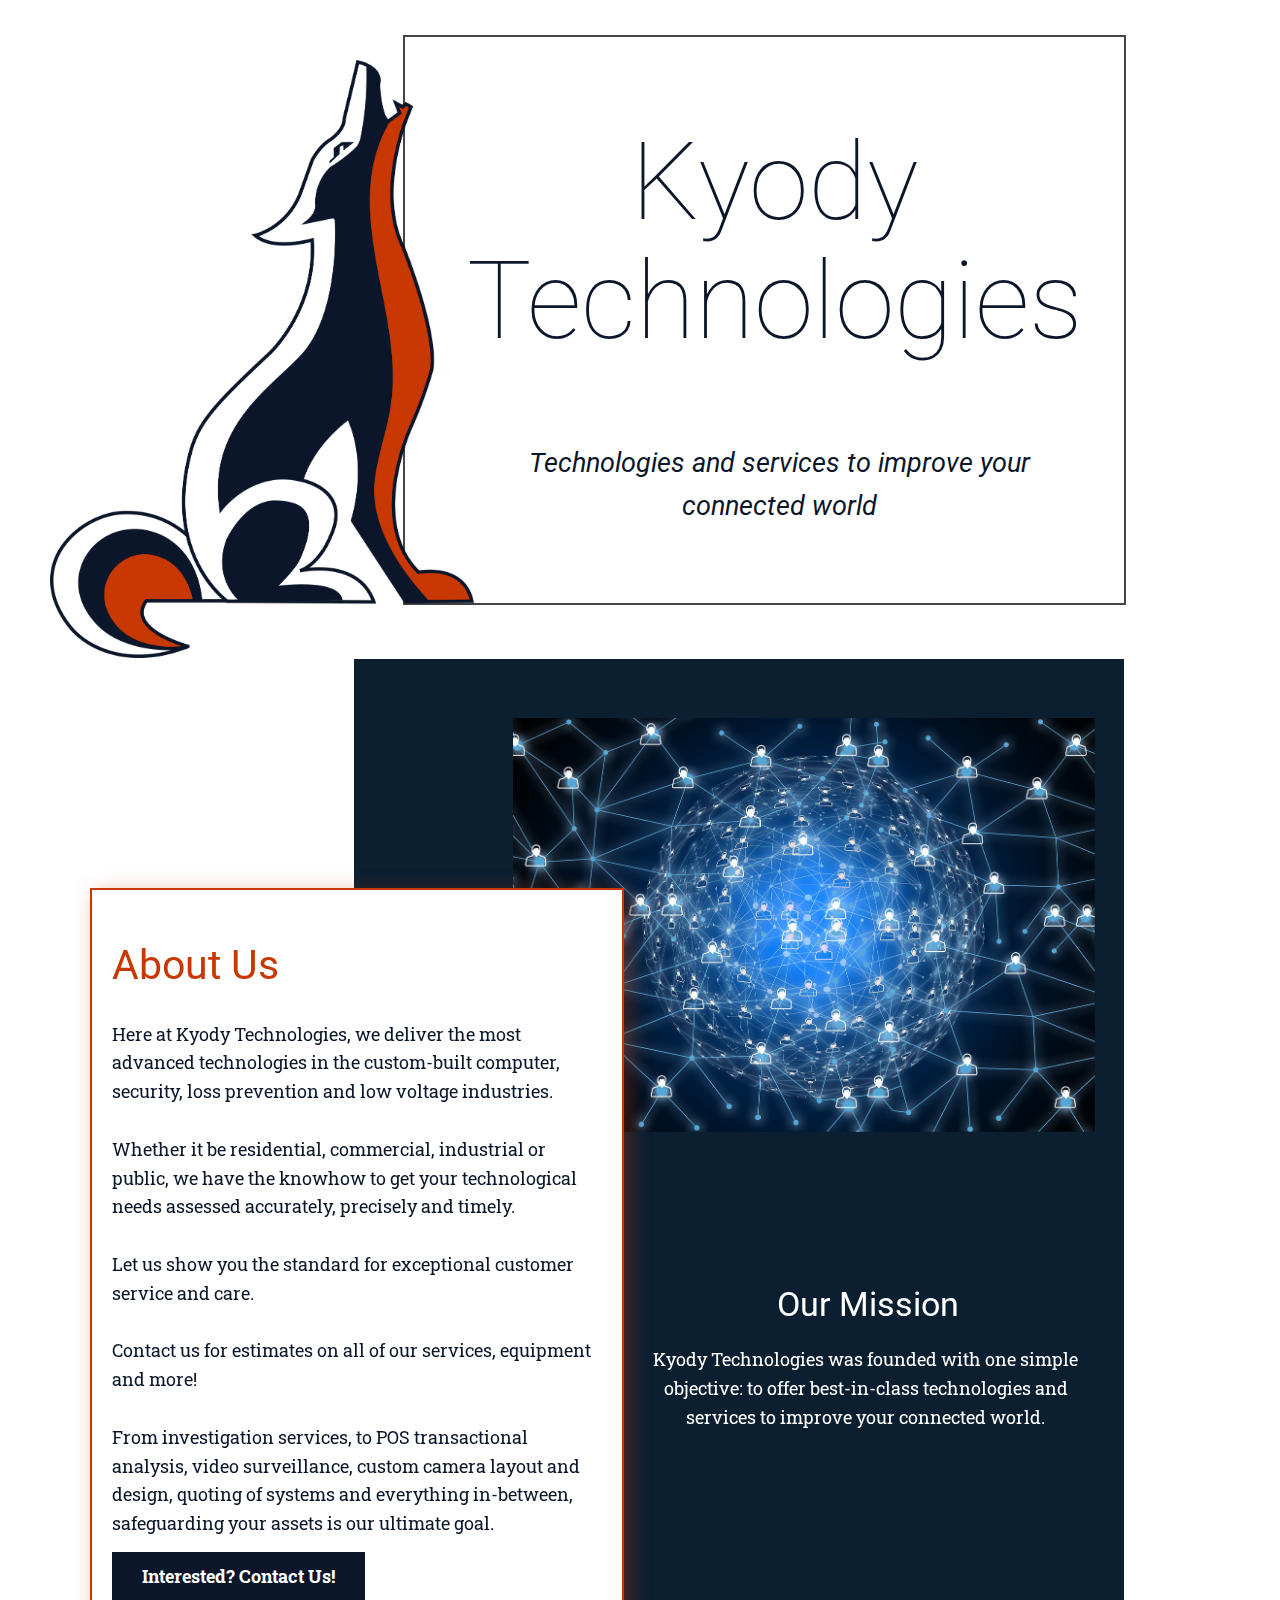
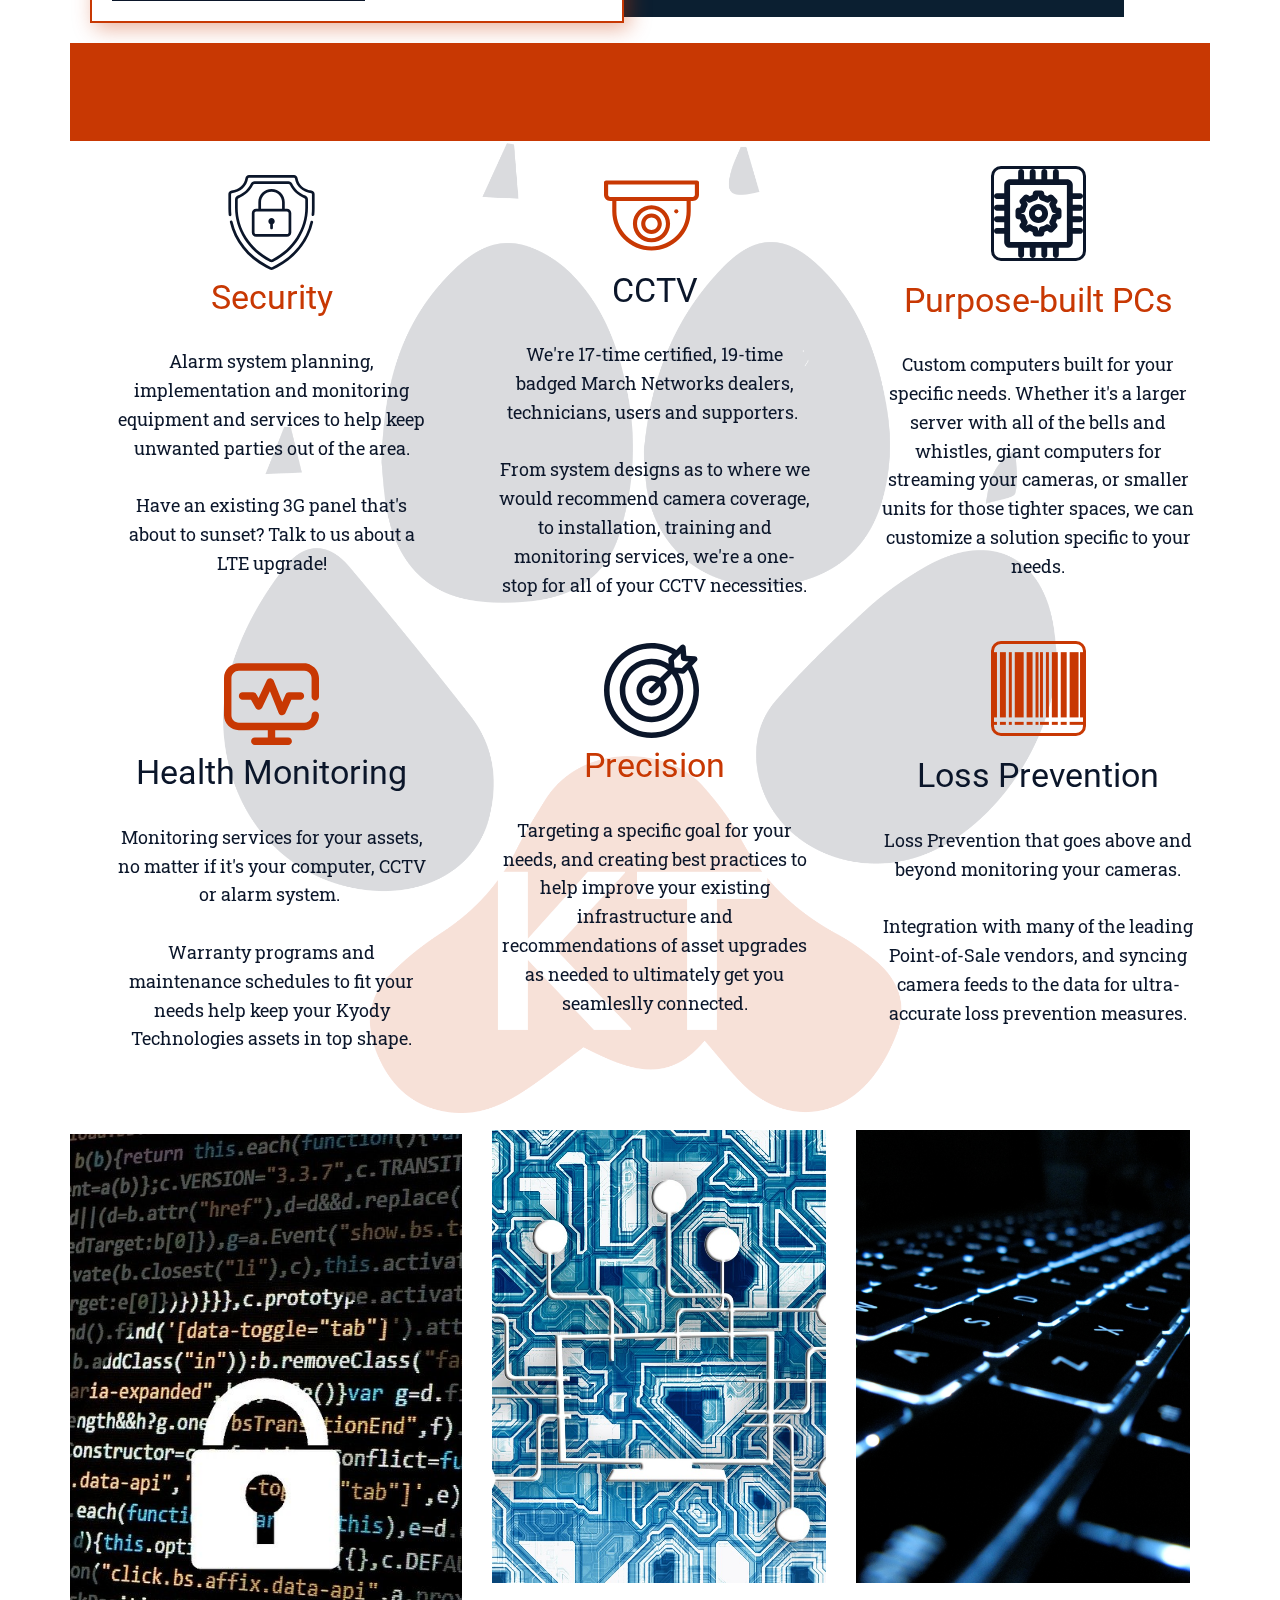
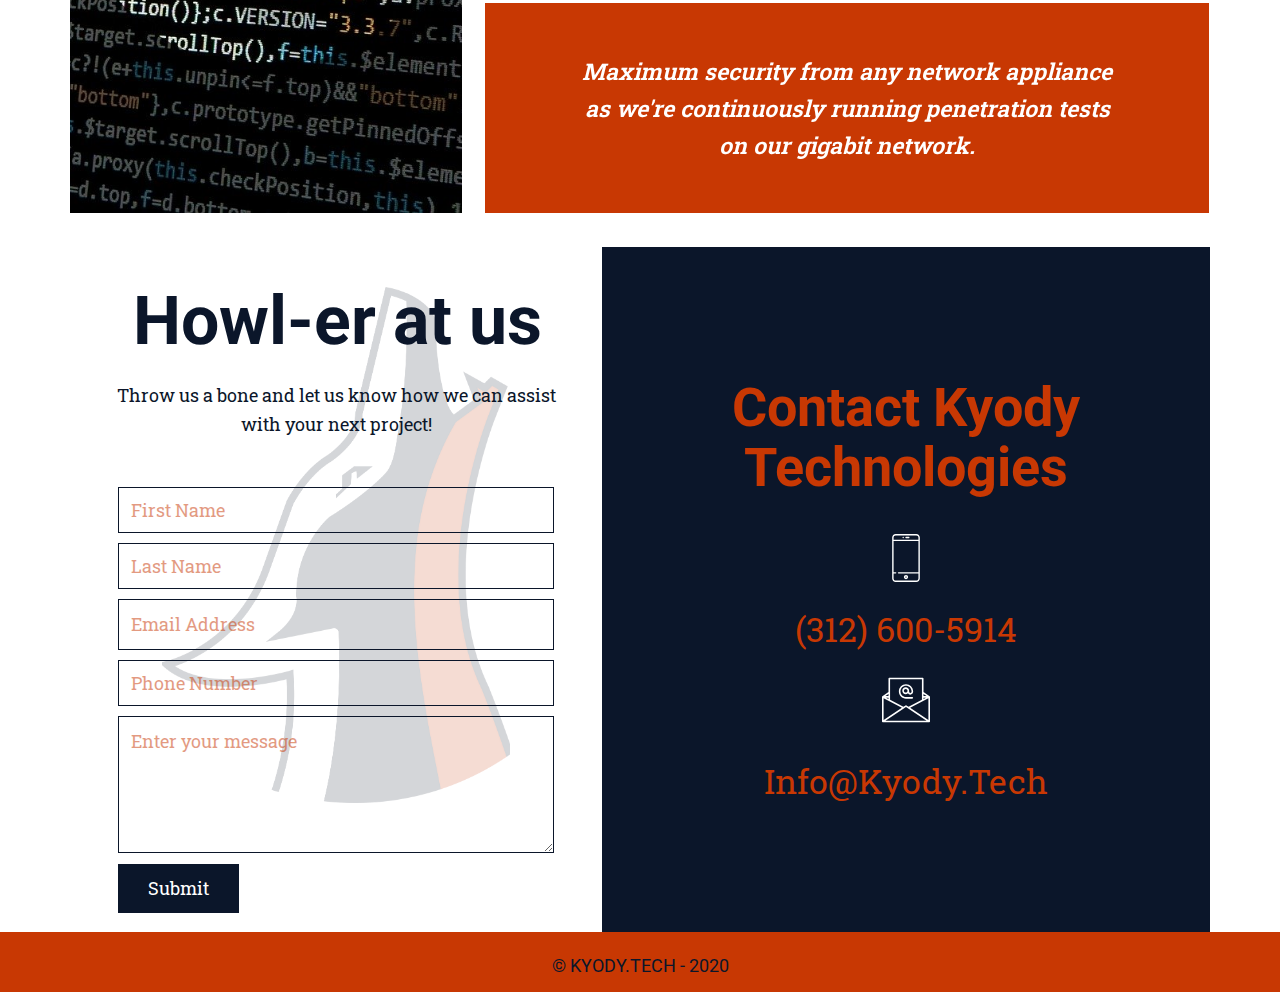
==== commit bca5d875: "Add files via upload" ====
--- a/Kyody-Technologies.html
+++ b/Kyody-Technologies.html
@@ -31,9 +31,27 @@
     <meta name="theme-color" content="#0b162a">
     <link rel="canonical" href="index.html">
     <meta property="og:url" content="index.html">
-  </head>
+  <script>
+    function gdprConfirmed() {
+        return true;
+    }
+    if (gdprConfirmed()) {
+    document.write("\
+    \
+    <!-- Google Analytics -->\
+    <gascript async src=\"https://www.googletagmanager.com/gtag/js?id=2019098889\"></gascript>\
+    <gascript>\
+        window.dataLayer = window.dataLayer || [];\
+        function gtag(){dataLayer.push(arguments);}\
+        gtag('js', new Date());\
+        gtag('config', '2019098889');\
+    </gascript>\
+    <!-- End Google Analytics -->\
+    ".replace(/gascript/g, 'script'));
+    }
+    </script></head>
   <body class="u-body"> 
-    <section class="u-clearfix u-expand-resize u-section-1" id="sec-bceb">
+    <section class="u-align-center-sm u-align-center-xs u-clearfix u-expand-resize u-section-1" id="sec-bceb">
       <div class="u-clearfix u-sheet u-sheet-1">
         <div class="u-border-2 u-border-grey-dark-1 u-expanded-width-md u-shape u-shape-rectangle u-shape-1"></div>
         <img class="u-image u-image-1" src="images/KyodyTechnologies-3Var._SD4-IDnonamenospace-01.png">
@@ -49,7 +67,7 @@
       <div class="u-clearfix u-sheet u-valign-middle-lg u-valign-middle-md u-valign-middle-xl u-sheet-1">
         <div class="u-custom-color-1 u-shape u-shape-rectangle u-shape-1"></div>
         <img src="images/55e5d64a4953ab14f6da8c7dda793678153bdee757596c4870267cd1944ec151bf_1280.jpg" alt="" class="u-expanded-width-xs u-hidden-xs u-image u-image-default u-image-1" data-image-width="1280" data-image-height="853" data-animation-name="fadeIn" data-animation-duration="5000" data-animation-delay="0">
-        <div class="u-border-2 u-border-palette-2-base u-container-style u-expanded-width-xs u-group u-white u-group-1">
+        <div class="u-align-center-sm u-align-center-xs u-border-2 u-border-palette-2-base u-container-style u-expanded-width-xs u-group u-white u-group-1">
           <div class="u-container-layout u-container-layout-1">
             <h2 class="u-text u-text-palette-2-base u-text-1">About Us&nbsp;</h2>
             <p class="u-text u-text-2">Here at Kyody Technologies, we deliver the most advanced technologies in the custom-built computer, security, loss prevention and low voltage industries.<br>
@@ -329,7 +347,7 @@
                   </div>
                 </div>
               </div>
-              <div class="u-container-style u-layout-cell u-palette-1-base u-right-cell u-size-32 u-layout-cell-2">
+              <div class="u-align-center-sm u-align-center-xs u-container-style u-layout-cell u-palette-1-base u-right-cell u-size-32 u-layout-cell-2">
                 <div class="u-container-layout u-container-layout-2">
                   <h1 class="u-align-center u-heading-font u-text u-text-default u-text-palette-2-base u-title u-text-3">Contact Kyody Technologies</h1>
                   <span class="u-icon u-icon-circle u-text-palette-3-base u-icon-1">
--- a/Kyody-Technologies.css
+++ b/Kyody-Technologies.css
@@ -23,8 +23,8 @@
 .u-section-1 .u-text-2 {font-size: 1.125rem} }
 
 @media (max-width: 767px){ .u-section-1 .u-sheet-1 {min-height: 824px}
-.u-section-1 .u-shape-1 {height: 767px; width: 540px; margin-top: 2px; margin-left: auto; margin-right: auto}
-.u-section-1 .u-image-1 {margin-top: -543px; margin-left: 44px}
+.u-section-1 .u-shape-1 {height: 767px; width: 540px; margin-top: 2px; margin-right: auto; margin-left: 0}
+.u-section-1 .u-image-1 {margin-top: -543px}
 .u-section-1 .u-group-1 {margin-top: -797px; margin-bottom: -846px; margin-right: initial; margin-left: initial; width: auto}
 .u-section-1 .u-container-layout-1 {padding-left: 9px; padding-right: 8px}
 .u-section-1 .u-text-1 {font-size: 2.25rem; margin-left: 0; margin-right: 0} }
@@ -71,10 +71,11 @@
 .u-section-2 .u-image-1 {width: 540px; height: 384px; object-position: 0% 100%; background-position: 0% 100%; margin-right: 0}
 .u-section-2 .u-group-1 {margin-top: -42px; margin-left: 6px}
 .u-section-2 .u-container-layout-1 {padding-left: 9px; padding-right: 9px}
-.u-section-2 .u-group-2 {margin-right: 38px}
-.u-section-2 .u-container-layout-2 {padding-left: 9px; padding-right: 17px}
-.u-section-2 .u-text-3 {margin-left: 0; margin-right: 0}
-.u-section-2 .u-shape-2 {width: 540px; margin-bottom: 1px} }
+.u-section-2 .u-btn-1 {margin-left: auto}
+.u-section-2 .u-group-2 {min-height: 159px; margin-top: 1px; margin-right: 38px}
+.u-section-2 .u-container-layout-2 {padding-top: 0; padding-right: 17px; padding-left: 9px}
+.u-section-2 .u-text-3 {margin-top: 14px; margin-left: 0; margin-right: 0}
+.u-section-2 .u-shape-2 {width: 540px; margin-top: 83px; margin-bottom: 1px} }
 
 @media (max-width: 575px){ .u-section-2 .u-sheet-1 {min-height: 1360px}
 .u-section-2 .u-shape-1 {height: 255px; width: 340px; margin-top: 999px}
@@ -283,7 +284,8 @@
 .u-section-5 .u-image-1 {margin-top: 27px}
 .u-section-5 .u-text-1 {margin-left: 36px}
 .u-section-5 .u-container-layout-2 {padding-left: 10px; padding-right: 10px}
-.u-section-5 .u-text-4 {margin-top: 35px; margin-right: 216px; margin-left: 80px} }
+.u-section-5 .u-text-4 {width: 224px; margin-top: 35px; margin-left: auto}
+.u-section-5 .u-icon-3 {width: 500px} }
 
 @media (max-width: 575px){ .u-section-5 .u-image-1 {margin-top: 46px}
 .u-section-5 .u-text-1 {font-size: 3rem; margin-left: 22px}
@@ -294,4 +296,5 @@
 .u-section-5 .u-form-group-5 {width: 100%}
 .u-section-5 .u-form-group-6 {width: 100%}
 .u-section-5 .u-icon-1 {margin-top: 22px}
-.u-section-5 .u-text-4 {margin-right: 96px; margin-left: 48px} }+.u-section-5 .u-text-4 {margin-left: 48px}
+.u-section-5 .u-icon-3 {width: 320px} }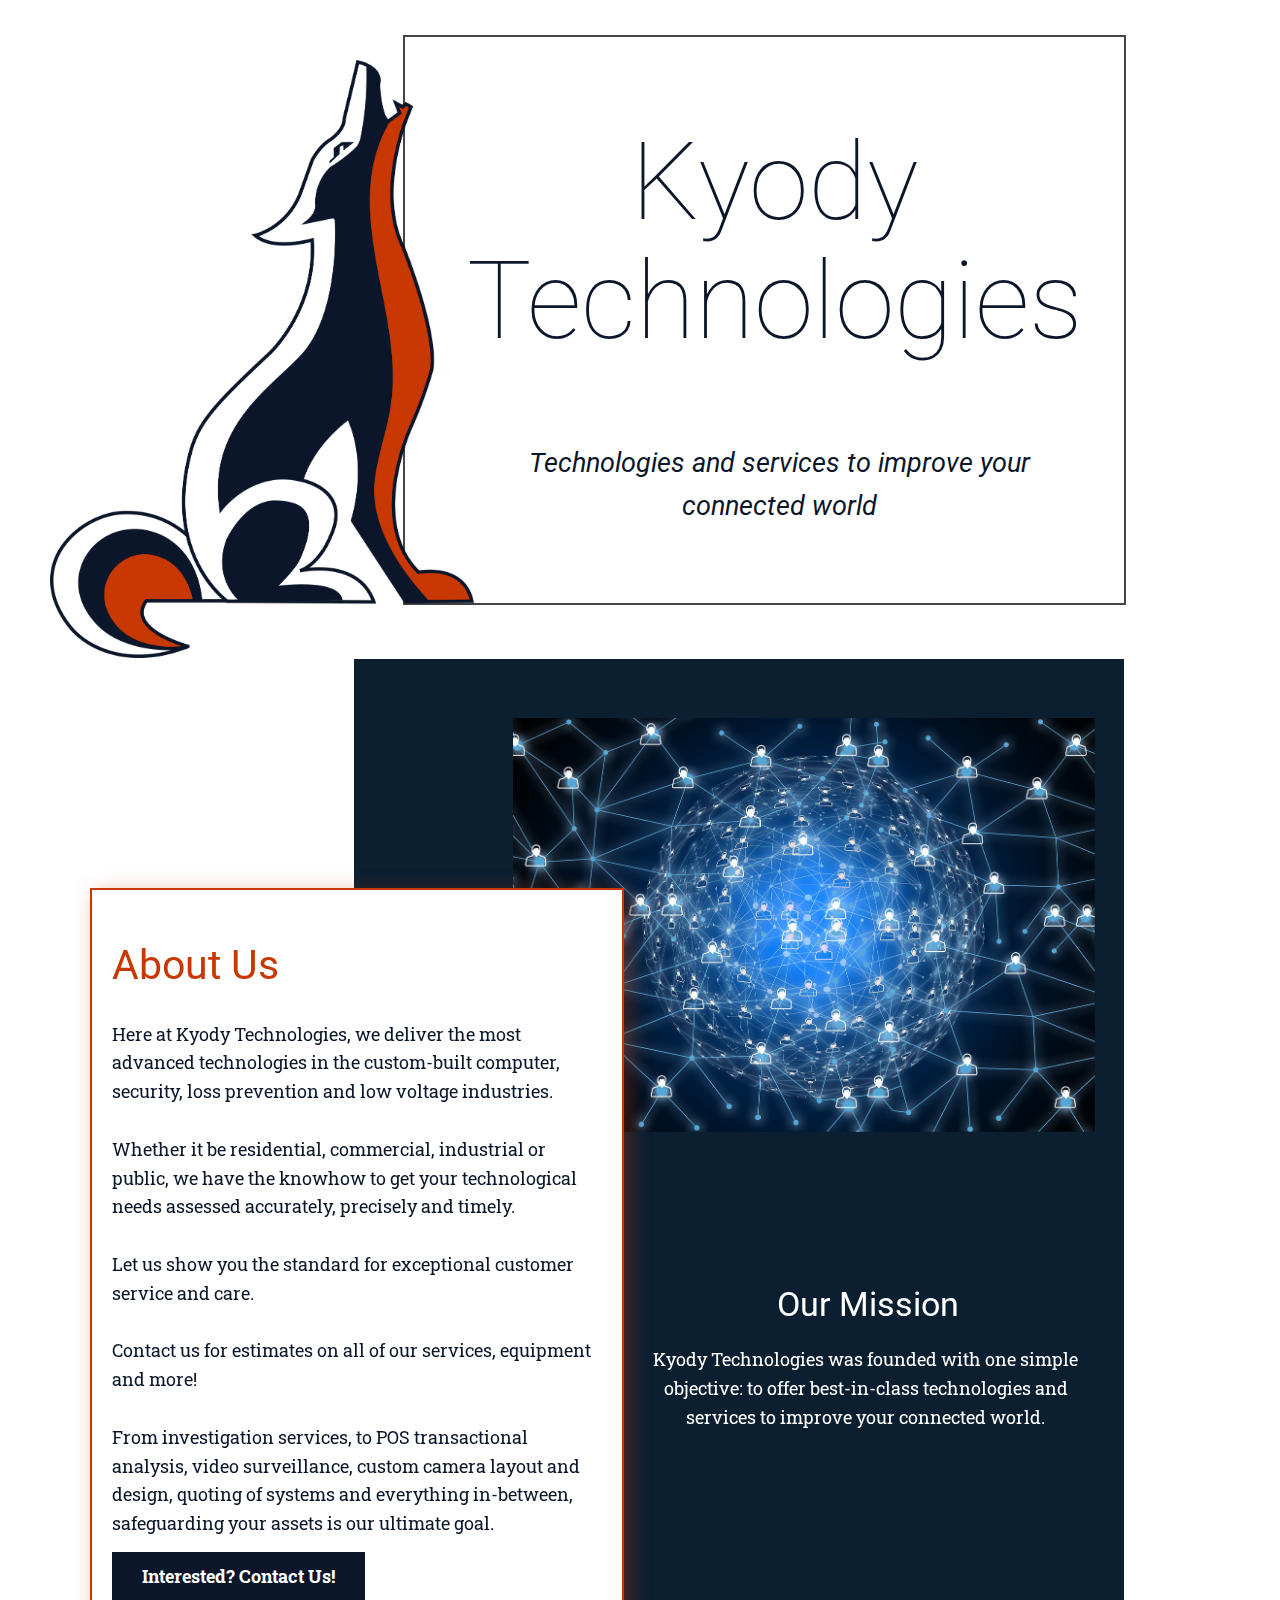
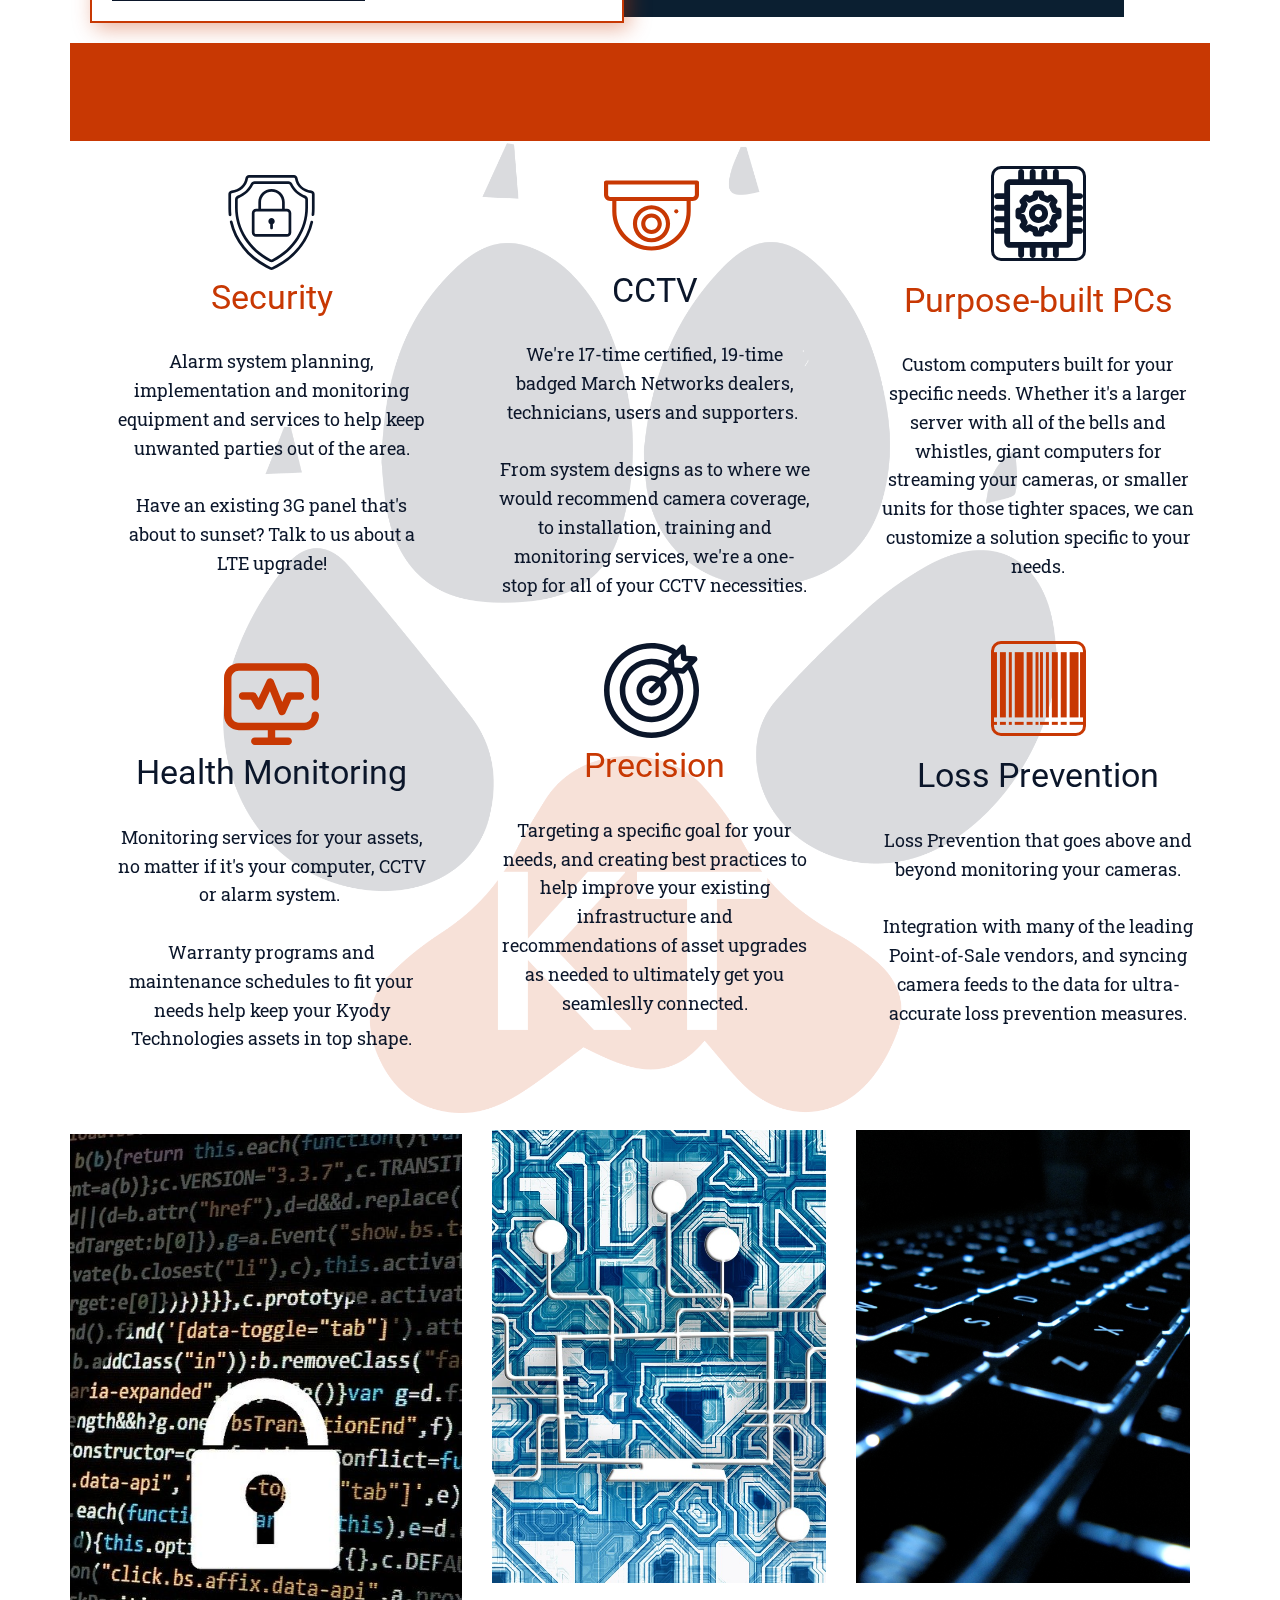
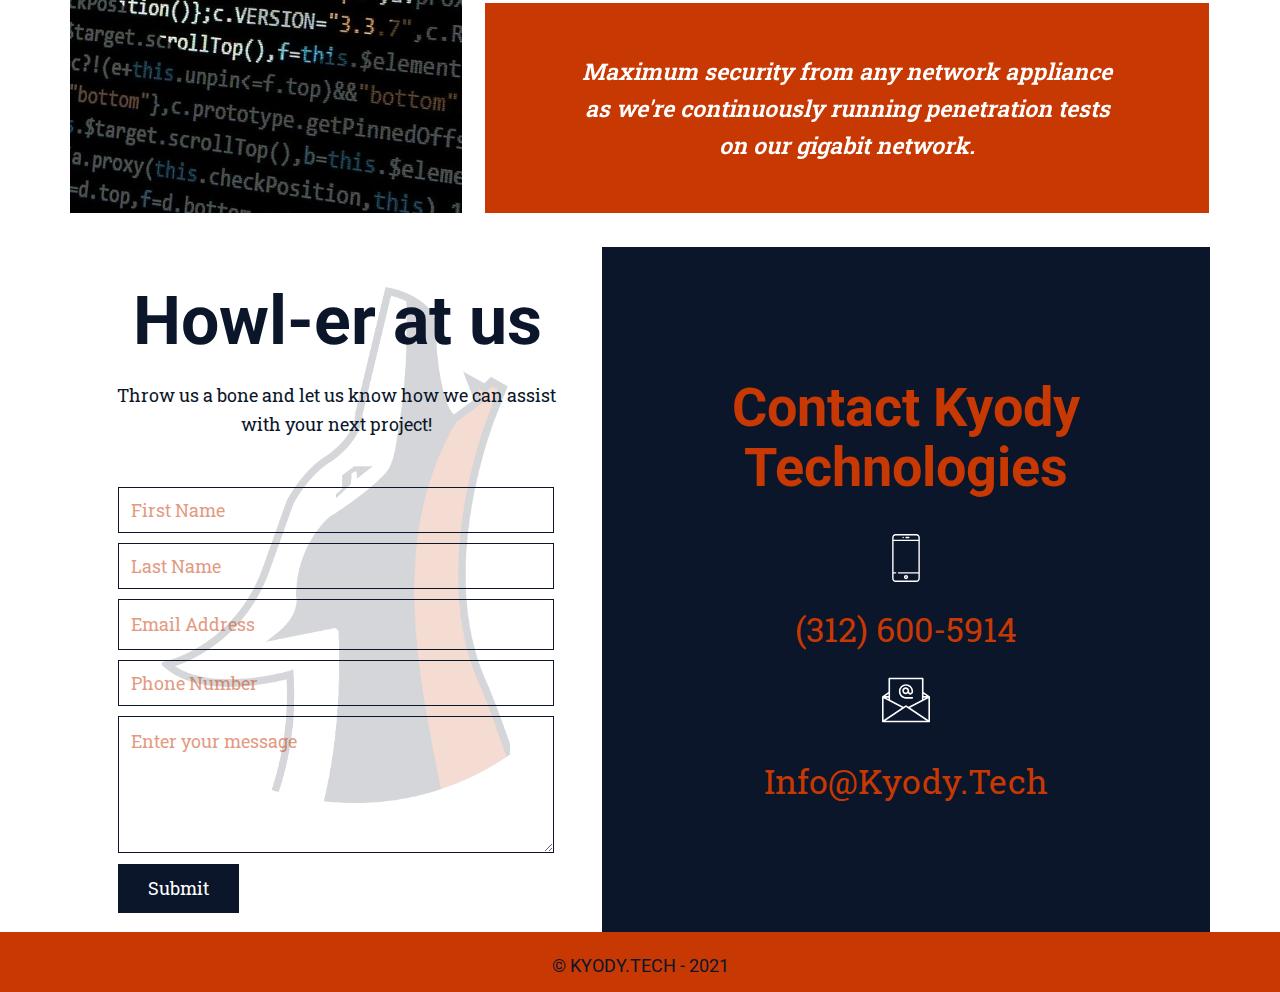
==== commit f9147662: "Update Kyody-Technologies.html" ====
--- a/Kyody-Technologies.html
+++ b/Kyody-Technologies.html
@@ -389,7 +389,7 @@
     
     
     <footer class="u-align-left u-clearfix u-footer u-palette-2-base u-footer" id="sec-eaad"><div class="u-clearfix u-sheet u-sheet-1">
-        <p class="u-align-center u-custom-font u-heading-font u-text u-text-default u-text-palette-1-base u-text-1">© KYODY.TECH - 2020</p>
+        <p class="u-align-center u-custom-font u-heading-font u-text u-text-default u-text-palette-1-base u-text-1">© KYODY.TECH - 2021</p>
       </div></footer>
   </body>
-</html>+</html>
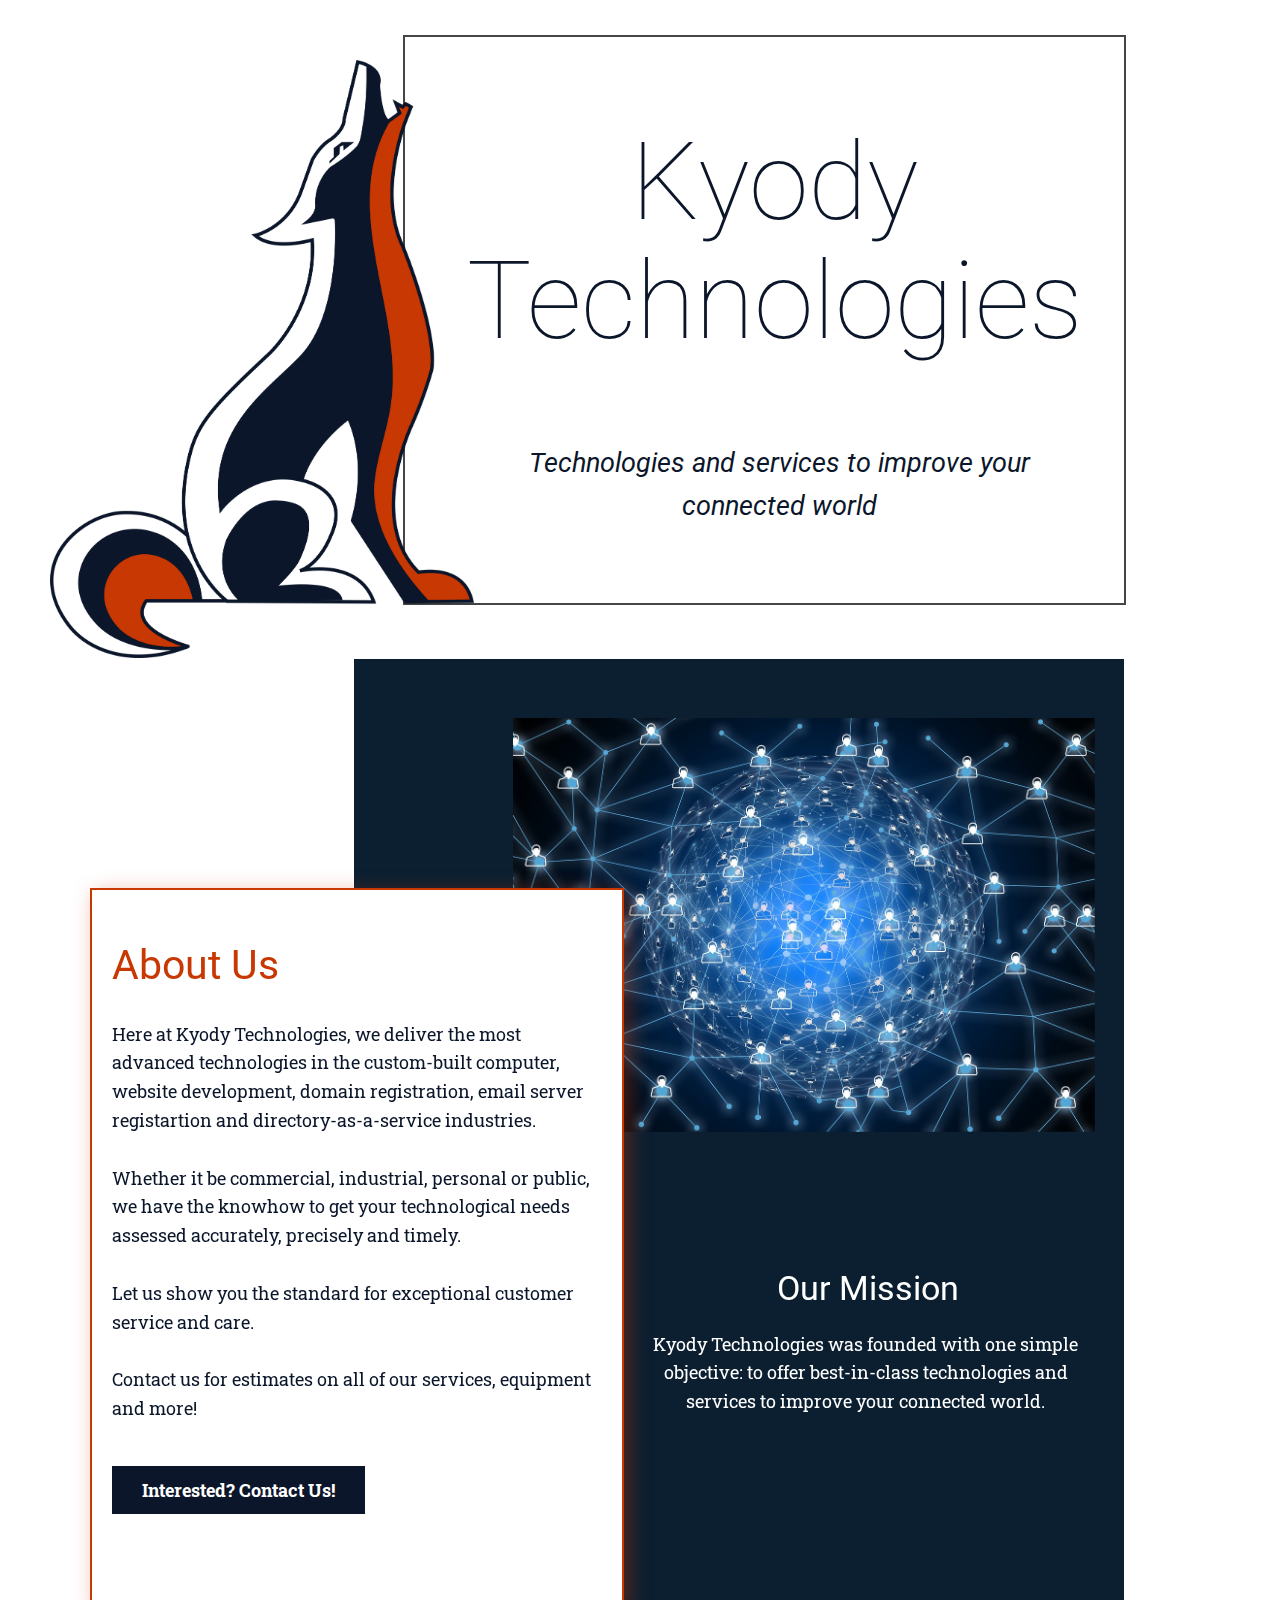
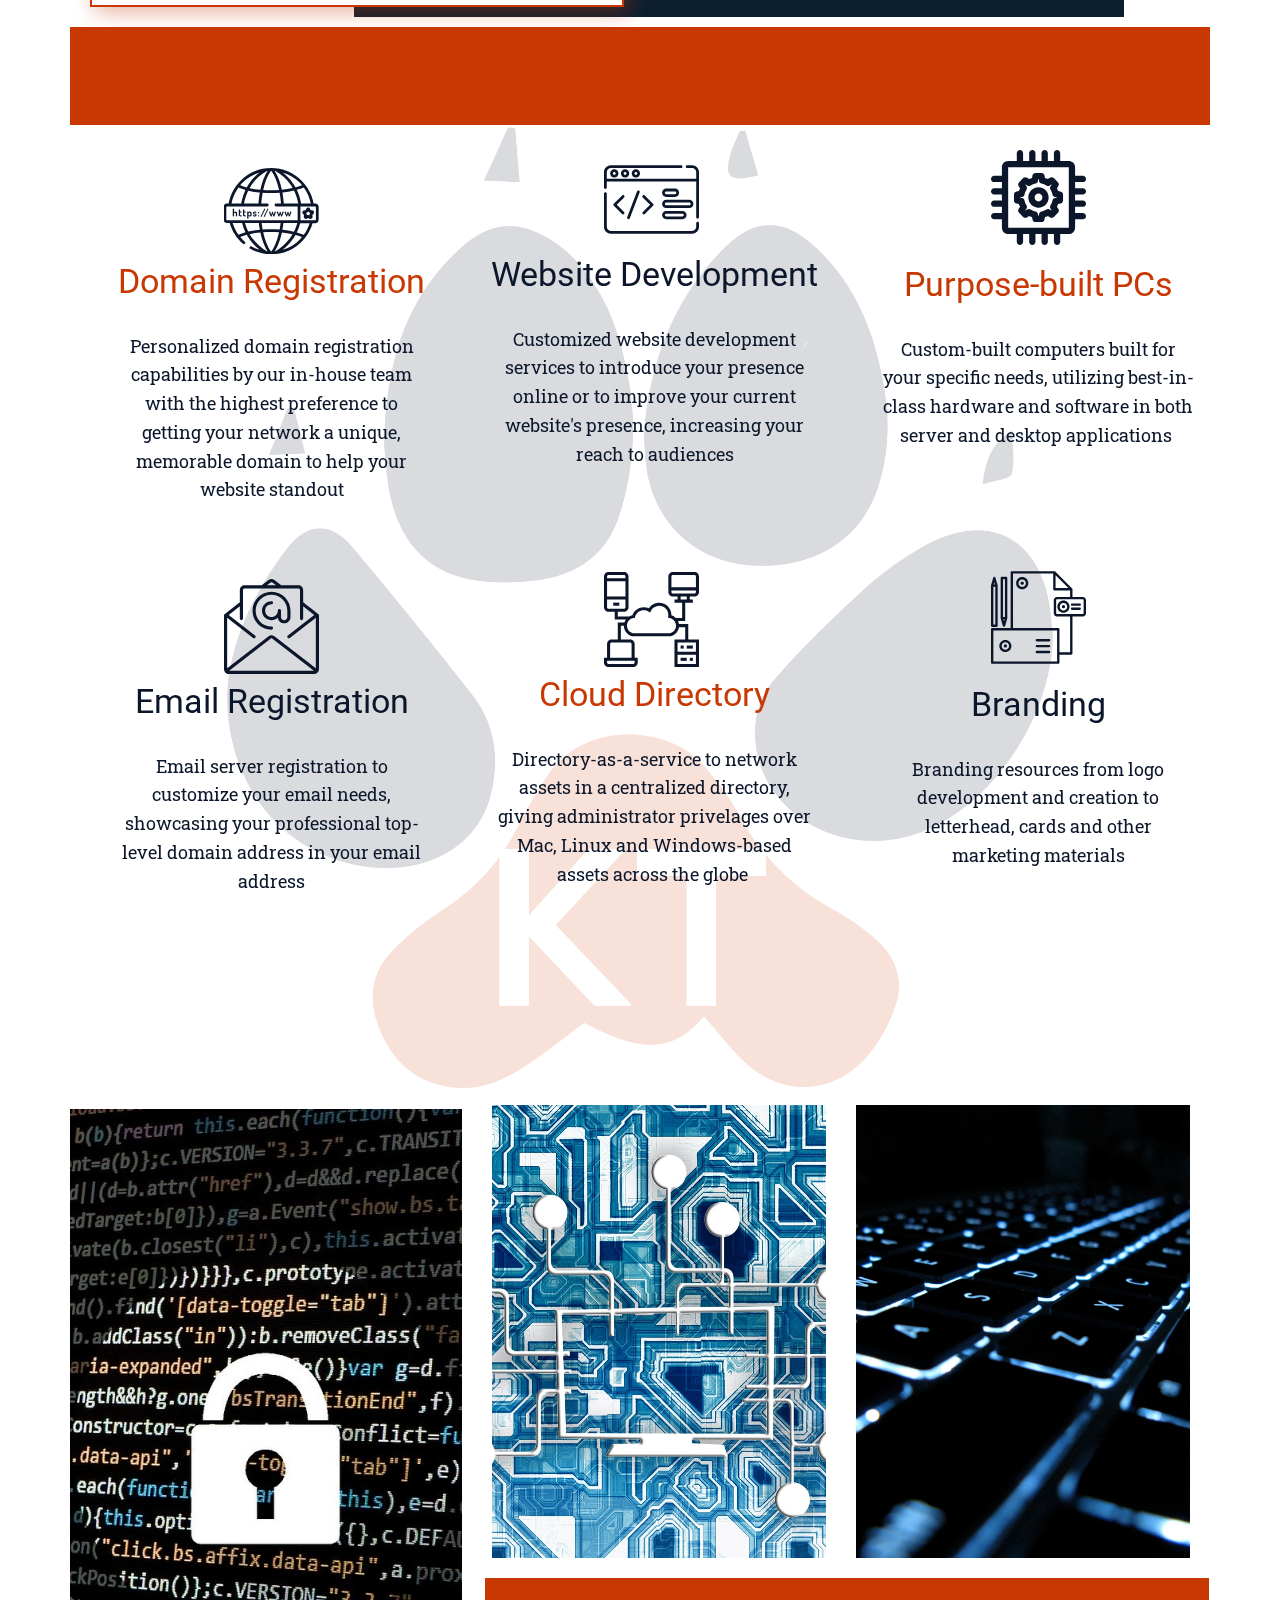
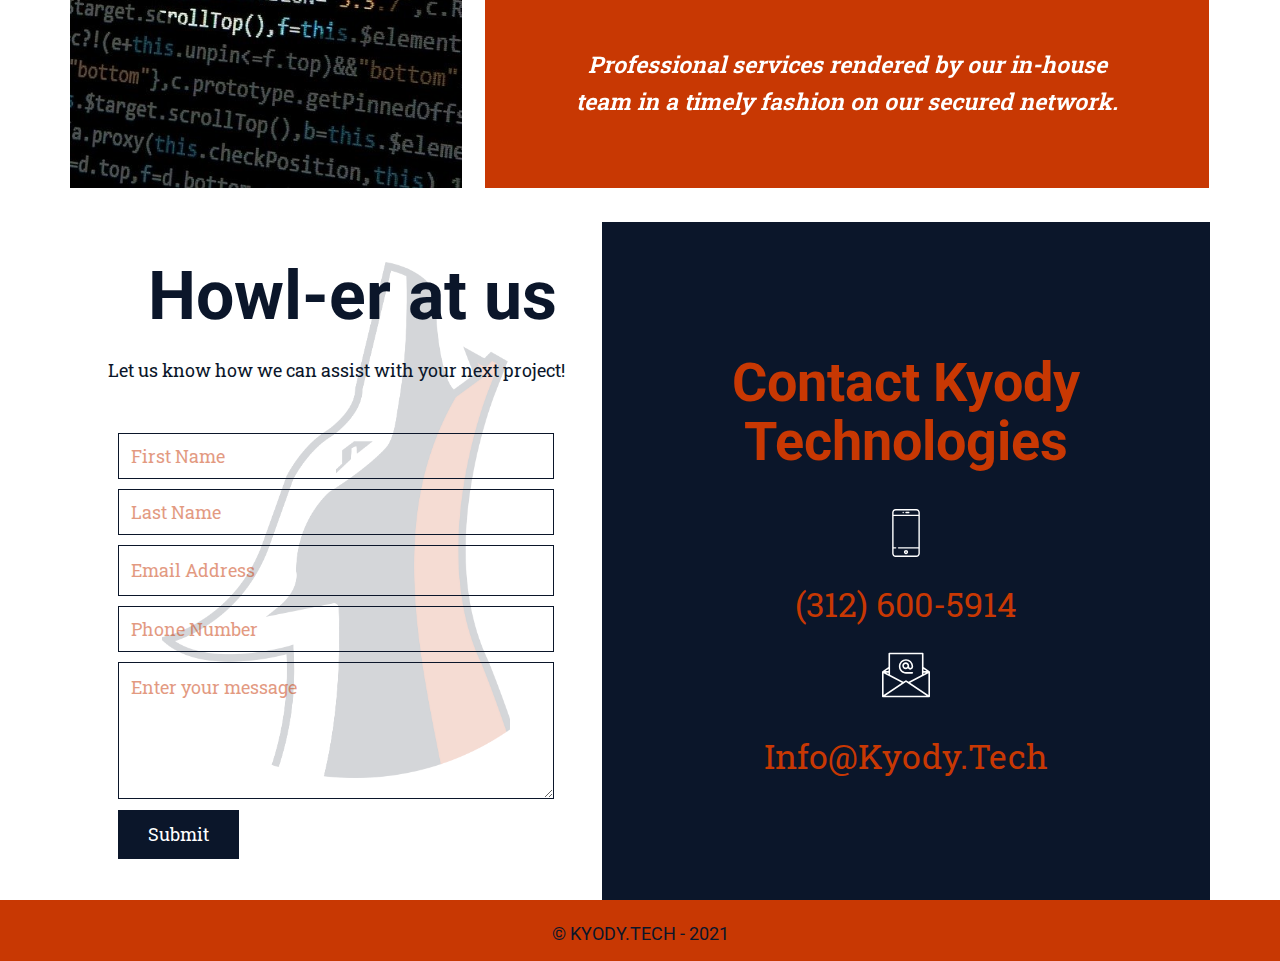
==== commit b1674c02: "Update Kyody-Technologies.html" ====
--- a/Kyody-Technologies.html
+++ b/Kyody-Technologies.html
@@ -11,15 +11,15 @@
 <link rel="stylesheet" href="Kyody-Technologies.css" media="screen">
     <script class="u-script" type="text/javascript" src="jquery.js" defer=""></script>
     <script class="u-script" type="text/javascript" src="nicepage.js" defer=""></script>
-    <meta name="generator" content="Nicepage 2.22.0, nicepage.com">
+    <meta name="generator" content="Nicepage 3.11.0, nicepage.com">
     <link rel="icon" href="images/favicon.ico">
-    
-    
-    
-    
-    
-    
-    <link id="u-theme-google-font" rel="stylesheet" href="https://fonts.googleapis.com/css?family=Roboto:100,100i,300,300i,400,400i,500,500i,700,700i,900,900i|Roboto+Slab:100,300,400,700">
+    <link id="u-theme-google-font" rel="stylesheet" href="https://fonts.googleapis.com/css?family=Roboto:100,100i,300,300i,400,400i,500,500i,700,700i,900,900i|Roboto+Slab:100,200,300,400,500,600,700,800,900">
+    
+    
+    
+    
+    
+    
     <script type="application/ld+json">{
 		"@context": "http://schema.org",
 		"@type": "Organization",
@@ -51,7 +51,7 @@
     }
     </script></head>
   <body class="u-body"> 
-    <section class="u-align-center-sm u-align-center-xs u-clearfix u-expand-resize u-section-1" id="sec-bceb">
+    <section class="u-align-center-sm u-align-center-xs u-clearfix u-section-1" id="sec-bceb">
       <div class="u-clearfix u-sheet u-sheet-1">
         <div class="u-border-2 u-border-grey-dark-1 u-expanded-width-md u-shape u-shape-rectangle u-shape-1"></div>
         <img class="u-image u-image-1" src="images/KyodyTechnologies-3Var._SD4-IDnonamenospace-01.png">
@@ -70,11 +70,11 @@
         <div class="u-align-center-sm u-align-center-xs u-border-2 u-border-palette-2-base u-container-style u-expanded-width-xs u-group u-white u-group-1">
           <div class="u-container-layout u-container-layout-1">
             <h2 class="u-text u-text-palette-2-base u-text-1">About Us&nbsp;</h2>
-            <p class="u-text u-text-2">Here at Kyody Technologies, we deliver the most advanced technologies in the custom-built computer, security, loss prevention and low voltage industries.<br>
-              <br>Whether it be residential, commercial, industrial or public, we have the knowhow to get your technological needs assessed accurately, precisely and timely.<br>
+            <p class="u-text u-text-2">Here at Kyody Technologies, we deliver the most advanced technologies in the custom-built computer, website development, domain registration, email server registartion and directory-as-a-service industries.<br>
+              <br>Whether it be commercial, industrial, personal or public, we have the knowhow to get your technological needs assessed accurately, precisely and timely.<br>
               <br>Let us show you the standard for exceptional customer service and care.&nbsp;<br>
               <br>Contact us for estimates on all of our services, equipment and more!<br>
-              <br>From investigation services, to POS transactional analysis, video surveillance, custom camera layout and design, quoting of systems and everything in-between, safeguarding your assets is our ultimate goal.<br>
+              <br>
             </p>
             <a href="#carousel_8cb2" class="u-border-0 u-btn u-button-style u-palette-1-base u-btn-1">Interested? Contact Us!</a>
           </div>
@@ -82,7 +82,7 @@
         <div class="u-container-style u-expanded-width-xs u-group u-group-2">
           <div class="u-container-layout u-valign-bottom-xs u-container-layout-2">
             <h3 class="u-align-center u-text u-text-body-alt-color u-text-3">Our Mission</h3>
-            <p class="u-align-center u-text u-text-default u-text-white u-text-4">Kyody Technologies was founded with one simple objective: to offer best-in-class technologies and services to improve your connected world.</p>
+            <p class="u-align-center u-text u-text-white u-text-4">Kyody Technologies was founded with one simple objective: to offer best-in-class technologies and services to improve your connected world.</p>
           </div>
         </div>
         <div class="u-expanded-width-xl u-palette-2-base u-shape u-shape-rectangle u-shape-2"></div>
@@ -94,54 +94,21 @@
           <div class="u-layout">
             <div class="u-layout-row">
               <div class="u-align-left u-container-style u-layout-cell u-left-cell u-size-20 u-size-20-md u-layout-cell-1">
-                <div class="u-container-layout u-container-layout-1">
-                  <span class="u-align-left u-icon u-icon-circle u-text-palette-1-base u-icon-1">
-                    <svg class="u-svg-link" preserveAspectRatio="xMidYMin slice" viewBox="0 0 512 512" style=""><use xmlns:xlink="http://www.w3.org/1999/xlink" xlink:href="#svg-791d"></use></svg>
-                    <svg xmlns="http://www.w3.org/2000/svg" xmlns:xlink="http://www.w3.org/1999/xlink" version="1.1" xml:space="preserve" class="u-svg-content" viewBox="0 0 512 512" x="0px" y="0px" id="svg-791d" style="enable-background:new 0 0 512 512;"><g><g><path d="M256.281,232.255c-9.426,0-17.067,7.641-17.067,17.067c-0.001,6.815,4.004,12.68,9.779,15.416v20.747    c0,4.024,3.262,7.287,7.287,7.287c4.025,0,7.287-3.262,7.287-7.287v-20.747c5.776-2.736,9.781-8.601,9.781-15.416    C273.348,239.896,265.707,232.255,256.281,232.255z"></path>
-</g>
-</g><g><g><path d="M438.138,111.149c-31.369-12.413-56.267-35.275-70.108-64.373c-3.764-7.913-11.9-13.027-20.729-13.027H164.699    c-8.828,0-16.964,5.113-20.728,13.027c-13.84,29.098-38.739,51.96-70.108,64.373c-8.799,3.481-14.484,11.869-14.484,21.368v44.412    c0,58.219,16.977,115.73,49.096,166.318c32.431,51.083,79.425,93.774,135.898,123.456l0.92,0.484    c3.353,1.762,7.03,2.643,10.708,2.643c3.676,0,7.354-0.881,10.705-2.642l0.923-0.485    c56.474-29.683,103.467-72.373,135.899-123.456c32.118-50.589,49.095-108.1,49.095-166.318v-44.412    C452.623,123.017,446.936,114.63,438.138,111.149z M438.05,176.93c0,55.447-16.192,110.257-46.825,158.507    c-31.069,48.936-76.153,89.867-130.374,118.367l-0.923,0.484c-2.459,1.294-5.395,1.293-7.855,0l-0.92-0.483    c-54.223-28.5-99.307-69.431-130.377-118.368c-30.633-48.249-46.825-103.06-46.825-158.508v-44.412c0-3.481,2.07-6.55,5.273-7.817    c34.81-13.774,62.477-39.225,77.906-71.664c1.361-2.863,4.332-4.713,7.568-4.713h182.604c3.236,0,6.206,1.85,7.568,4.713    c15.43,32.439,43.098,57.89,77.907,71.665c3.203,1.267,5.273,4.336,5.273,7.817V176.93z"></path>
-</g>
-</g><g><g><path d="M474.672,246.08c-3.925-0.888-7.827,1.575-8.713,5.501c-22.192,98.177-89.78,183.32-185.436,233.597l-22.229,11.684    c-1.435,0.754-3.149,0.754-4.584,0l-22.229-11.684c-95.806-50.356-163.428-135.646-185.527-234    c-0.881-3.926-4.781-6.395-8.706-5.512c-3.926,0.882-6.394,4.78-5.512,8.706c23.036,102.531,93.369,191.358,192.965,243.705    l22.229,11.684c2.841,1.492,5.956,2.239,9.072,2.239c3.115,0,6.232-0.747,9.072-2.24l22.229-11.684    c99.439-52.265,169.737-140.938,192.871-243.283C481.06,250.868,478.597,246.967,474.672,246.08z"></path>
-</g>
-</g><g><g><path d="M471.125,83.377c-38.909-4.105-69.503-31.416-74.4-66.414C395.372,7.292,387.061,0,377.393,0H134.609    c-9.667,0-17.978,7.292-19.331,16.963c-4.898,34.999-35.492,62.309-74.4,66.414c-9.859,1.04-17.294,9.369-17.294,19.373v78.244    c0,11.37,0.589,22.865,1.751,34.167c0.386,3.75,3.55,6.542,7.24,6.542c0.249,0,0.501-0.013,0.754-0.039    c4.003-0.411,6.915-3.99,6.503-7.993c-1.111-10.809-1.675-21.803-1.675-32.677V102.75c0-2.485,1.867-4.63,4.25-4.881    c45.576-4.808,81.476-37.248,87.304-78.887c0.358-2.555,2.417-4.409,4.898-4.409h242.783c2.481,0,4.542,1.854,4.899,4.409    c5.826,41.639,41.727,74.078,87.303,78.887c2.383,0.251,4.25,2.396,4.25,4.881v78.244c0,10.759-0.552,21.639-1.64,32.34    c-0.407,4.003,2.509,7.579,6.512,7.986c4.001,0.41,7.579-2.509,7.987-6.512c1.138-11.188,1.714-22.564,1.714-33.814V102.75    C488.418,92.746,480.984,84.417,471.125,83.377z"></path>
-</g>
-</g><g><g><path d="M339.46,181.865h-11.981v-34.782c0-39.259-31.939-71.198-71.199-71.198c-39.259,0-71.199,31.939-71.199,71.198v34.782    h-11.98c-12.778,0-23.174,10.396-23.174,23.174v104.329c0,12.778,10.396,23.174,23.174,23.174H339.46    c12.778,0,23.174-10.396,23.174-23.174V205.039C362.634,192.261,352.238,181.865,339.46,181.865z M199.655,147.084    c0-31.223,25.402-56.625,56.626-56.625s56.626,25.402,56.626,56.625v34.782H199.655V147.084z M348.061,309.368    c0,4.742-3.859,8.601-8.601,8.601H173.101c-4.743,0-8.601-3.859-8.601-8.601V205.039c0-4.742,3.859-8.601,8.601-8.601H339.46    c4.742,0,8.601,3.858,8.601,8.601V309.368z"></path>
-</g>
-</g></svg>
-                  </span>
-                  <h3 class="u-align-center u-text u-text-palette-2-base u-text-1">Security</h3>
-                  <p class="u-align-center u-text u-text-2">Alarm system planning, implementation and monitoring equipment and services to help keep unwanted parties out of the area.<br>
-                    <br>Have an existing 3G panel that's about to sunset? Talk to us about a LTE upgrade!
-                  </p>
+                <div class="u-container-layout u-container-layout-1"><span class="u-align-left u-icon u-icon-circle u-icon-1"><svg class="u-svg-link" preserveAspectRatio="xMidYMin slice" viewBox="1 -24 511.999 511" style=""><use xmlns:xlink="http://www.w3.org/1999/xlink" xlink:href="#svg-fe67"></use></svg><svg class="u-svg-content" viewBox="1 -24 511.999 511" id="svg-fe67"><path d="m493.40625 190.933594h-9.140625c-8.296875-46.148438-30.375-88.632813-64.234375-122.488282-43.8125-43.816406-102.070312-67.945312-164.03125-67.945312s-120.21875 24.128906-164.03125 67.945312c-34.101562 34.101563-56.261719 76.953126-64.417969 123.492188h-8.957031c-10.253906 0-18.59375 8.339844-18.59375 18.59375v67.570312c0 10.25 8.339844 18.59375 18.59375 18.59375h14.503906c12.386719 43.015626 37.085938 81.980469 71.8125 111.8125 3.144532 2.699219 7.882813 2.34375 10.585938-.800781 2.703125-3.148437 2.34375-7.886719-.800782-10.589843-8.984374-7.714844-17.246093-16.089844-24.75-25.011719 11.476563-4.835938 23.203126-8.824219 35.015626-12.09375 5.609374 9.898437 11.902343 19.449219 18.882812 28.570312 15.292969 19.988281 32.5625 37.574219 50.96875 52.070313-15.292969-4.480469-30.082031-10.636719-44.03125-18.390625-3.625-2.011719-8.195312-.707031-10.207031 2.917969-2.015625 3.625-.710938 8.195312 2.914062 10.210937 34.222657 19.011719 73.128907 29.0625 112.511719 29.0625 61.960938 0 120.214844-24.128906 164.03125-67.945313 28.144531-28.140624 48.140625-62.253906 58.859375-99.46875h14.515625c10.253906 0 18.59375-8.339843 18.59375-18.59375v-68.917968c0-10.25-8.339844-18.59375-18.59375-18.59375zm-24.425781 0h-52.226563c-.625-3.890625-1.316406-7.78125-2.121094-11.667969-4.460937-21.535156-11.433593-42.097656-20.804687-61.507813 1.382813-.378906 2.773437-.75 4.148437-1.140624 9.558594-2.734376 21.726563-6.453126 33.679688-11.566407 18.667969 25.628907 31.335938 54.839844 37.324219 85.882813zm-67.277344 1.003906h-77.578125c-.257812-3.765625-.539062-7.53125-.871094-11.289062-1.488281-16.796876-3.683594-33.058594-6.511718-48.609376 21.519531-2.234374 42.304687-5.730468 62.246093-10.472656 9.511719 19.097656 16.523438 39.417969 20.941407 60.746094.664062 3.203125 1.238281 6.414062 1.773437 9.625zm7.710937-112.878906c4.421876 4.421875 8.621094 9.007812 12.609376 13.730468-10 4.015626-20.0625 7.070313-28.175782 9.390626-2.351562.671874-4.71875 1.316406-7.09375 1.949218-4.746094-8.507812-9.960937-16.777344-15.671875-24.777344-14.964843-20.953124-32.710937-39.296874-52.972656-54.855468 34.136719 10.148437 65.417969 28.675781 91.304687 54.5625zm-130.261718-62.316406c31.882812 17.921874 58.703125 41.914062 79.710937 71.335937 4.578125 6.417969 8.816407 13.023437 12.738281 19.789063-18.542968 4.230468-37.835937 7.367187-57.792968 9.386718-8.691406-40.464844-21.855469-75.320312-38.34375-100.867187 1.230468.105469 2.460937.222656 3.6875.355469zm-23.152344-1.226563c.183594 0 .363281.003906.546875.003906 18.242187 24.074219 32.828125 60.035157 42.222656 103.039063-16.039062 1.15625-32.46875 1.628906-49.261719 1.382812-11.398437-.164062-23.597656-.519531-36.296874-1.292968 9.394531-43.042969 23.988281-79.039063 42.242187-103.128907.183594 0 .363281-.003906.546875-.003906zm-19.464844.871094c-16.53125 25.605469-29.714844 60.566406-38.40625 101.148437-18.847656-1.640625-38.527344-4.355468-58.214844-8.839844 4.054688-7.058593 8.453126-13.941406 13.222657-20.621093 21.007812-29.417969 47.828125-53.410157 79.710937-71.335938 1.226563-.128906 2.457032-.246093 3.6875-.351562zm-41.335937 115.96875c-2.800781 15.453125-4.976563 31.609375-6.453125 48.292969-.332032 3.757812-.613282 7.523437-.867188 11.289062h-77.589844c.53125-3.210938 1.117188-6.421875 1.78125-9.625 4.351563-21.015625 11.234376-41.046875 20.53125-59.902344 21.195313 5.085938 42.371094 8.121094 62.597657 9.945313zm-92.613281-53.296875c25.886718-25.886719 57.167968-44.414063 91.304687-54.5625-20.265625 15.558594-38.011719 33.902344-52.972656 54.855468-5.882813 8.238282-11.238281 16.769532-16.09375 25.550782-11.769531-3.261719-23.457031-7.242188-34.890625-12.0625 4-4.738282 8.214844-9.339844 12.652344-13.78125zm-22.25 26.007812c12.289062 5.394532 24.84375 9.816406 37.472656 13.445313-9.1875 19.191406-16.039063 39.496093-20.441406 60.753906-.871094 4.21875-1.625 8.445313-2.285157 12.671875h-52.257812c5.90625-31.414062 18.648437-60.972656 37.511719-86.871094zm-61.742188 176.613282c-1.972656 0-3.578125-1.605469-3.578125-3.582032v-67.570312c0-1.972656 1.605469-3.578125 3.578125-3.578125h216.71875c4.148438 0 7.507812-3.359375 7.507812-7.507813 0-4.144531-3.359374-7.507812-7.507812-7.507812h-32.390625c.234375-3.320313.488281-6.644532.78125-9.960938 1.488281-16.800781 3.691406-33.015625 6.535156-48.464844 13.695313.878907 26.820313 1.269532 39.054688 1.445313 2.960937.042969 5.914062.066406 8.859375.066406 14.8125 0 29.347656-.554687 43.589844-1.632812 2.851562 15.484375 5.0625 31.742187 6.554687 48.585937.292969 3.316406.550781 6.640625.785156 9.960938h-26.894531c-4.144531 0-7.507812 3.363281-7.507812 7.507812 0 4.148438 3.363281 7.507813 7.507812 7.507813h116.453125v74.726562h-380.046875zm378.246094 15.011718c-4.324219 16.140625-10.308594 31.789063-17.898438 46.679688-19.90625-4.730469-40.644531-8.234375-62.125-10.46875 2.15625-11.738282 3.925782-23.839844 5.292969-36.207032h74.730469zm-89.820313 0c-1.355469 11.925782-3.097656 23.582032-5.210937 34.878906-17.09375-1.296874-34.609375-1.835937-52.515625-1.574218-12.257813.175781-25.40625.566406-39.125 1.449218-2.101563-11.257812-3.835938-22.871093-5.1875-34.753906zm-226.636719 63.175782c-13.945312-19.21875-24.617187-40.5625-31.621093-63.175782h50.90625c4.3125 17.171875 10.367187 33.847656 18.136719 49.75-12.613282 3.625-25.152344 8.039063-37.421876 13.425782zm34.792969-63.175782h74.703125c1.355469 12.265625 3.113282 24.269532 5.246094 35.914063-20.195312 1.820312-41.335938 4.855469-62.492188 9.925781-7.386718-14.636719-13.214843-30.003906-17.457031-45.839844zm117.597657 151.472656c-28.089844-15.824218-54.703126-39.558593-77.003907-68.707031-5.710937-7.457031-10.917969-15.230469-15.652343-23.25 19.605468-4.453125 39.199218-7.152343 57.96875-8.789062 2.96875 13.636719 6.488281 26.691406 10.542968 38.960937 5.984375 18.082032 15.378906 42.203125 28.011719 62.175782-1.289063-.113282-2.578125-.25-3.867187-.390626zm23.226562 1.273438c-.183594 0-.363281-.007812-.546875-.007812-11.820313-15.660157-23.0625-39.035157-32.566406-67.765626-3.691407-11.160156-6.914063-23.003906-9.671875-35.363281 12.699218-.769531 24.894531-1.128906 36.292968-1.292969 16.792969-.238281 33.21875.234376 49.257813 1.390626-2.753906 12.324218-5.972656 24.136718-9.652344 35.265624-9.5 28.730469-20.746093 52.105469-32.566406 67.765626-.183594.003906-.363281.007812-.546875.007812zm19.34375-.859375c12.640625-19.976563 22.042969-44.109375 28.023438-62.199219 4.03125-12.183594 7.527343-25.136718 10.480468-38.671875 19.871094 2.011719 39.078125 5.125 57.542969 9.328125-4.601563 7.726563-9.648437 15.222656-15.160156 22.421875-22.324219 29.175781-48.964844 52.929688-77.082031 68.753907-1.265626.132812-2.535157.253906-3.804688.367187zm134.070312-62.6875c-26.15625 26.15625-57.820312 44.796875-92.367187 54.871094 18.457031-14.515625 35.777344-32.140625 51.109375-52.179688 6.800781-8.882812 12.941406-18.179687 18.4375-27.804687 2.429688.648437 4.851562 1.308594 7.253906 1.992187 8.105469 2.320313 18.160156 5.375 28.15625 9.386719-3.988281 4.722656-8.167968 9.316406-12.589844 13.734375zm22.21875-26c-11.945312-5.105469-24.105468-8.824219-33.65625-11.554687-1.375-.394532-2.765624-.761719-4.148437-1.140626 7.894531-16.019531 14.039063-32.839843 18.414063-50.15625h50.953124c-6.96875 22.472657-17.585937 43.664063-31.5625 62.851563zm65.351563-81.789063c0 1.972657-1.605469 3.578126-3.578125 3.578126h-79.753906v-74.730469h79.753906c1.972656 0 3.578125 1.609375 3.578125 3.582031zm0 0"></path><path d="m56.816406 258.835938c0 1.109374-1.667968 2.273437-3.609375 2.273437-2.105469 0-3.550781-1.164063-3.550781-2.273437v-37.222657c0-1.332031 1.445312-2.222656 3.550781-2.222656 1.941407 0 3.609375.890625 3.609375 2.222656v17.027344c.996094-2.160156 3.492188-4.214844 6.988282-4.214844 5.101562 0 9.539062 5.105469 9.539062 11.261719v13.144531c0 1.5-1.828125 2.277344-3.605469 2.277344-1.664062 0-3.550781-.777344-3.550781-2.277344v-13.144531c0-2.496094-2.21875-4.992188-4.824219-4.992188-2.273437 0-4.550781 1.882813-4.550781 4.992188v13.148438zm0 0"></path><path d="m89.101562 252.121094c0 2.164062.777344 2.941406 3.109376 2.941406h2.164062c2.050781 0 3.050781 1.5 3.050781 2.996094 0 1.554687-1 3.050781-3.050781 3.050781h-2.164062c-6.65625 0-10.261719-2.71875-10.261719-8.988281v-26.902344c0-1.332031 1.882812-2.21875 3.550781-2.21875 1.828125 0 3.605469.886719 3.605469 2.21875v9.539062h6.546875c1.164062 0 1.828125 1.332032 1.828125 2.609376 0 1.328124-.664063 2.605468-1.828125 2.605468h-6.546875v12.148438zm0 0"></path><path d="m111.683594 252.121094c0 2.164062.773437 2.941406 3.105468 2.941406h2.164063c2.050781 0 3.050781 1.5 3.050781 2.996094 0 1.554687-1 3.050781-3.050781 3.050781h-2.164063c-6.65625 0-10.261718-2.71875-10.261718-8.988281v-26.902344c0-1.332031 1.886718-2.21875 3.550781-2.21875 1.832031 0 3.605469.886719 3.605469 2.21875v9.539062h6.546875c1.164062 0 1.828125 1.332032 1.828125 2.609376 0 1.328124-.664063 2.605468-1.828125 2.605468h-6.546875zm0 0"></path><path d="m133.929688 236.976562v1.664063c1.273437-2.160156 3.9375-4.214844 7.488281-4.214844 5.546875 0 9.929687 5.105469 9.929687 11.261719v4.546875c0 5.9375-4.546875 11.375-9.707031 11.375-3.328125 0-6.214844-2.109375-7.265625-4.382813v13.867188c0 1.164062-1.664062 2.273438-3.664062 2.273438-2.050782 0-3.492188-1.109376-3.492188-2.273438v-34.117188c0-1.332031 1.496094-2.21875 3.382812-2.21875 1.941407 0 3.328126.886719 3.328126 2.21875zm10.261718 8.710938c0-2.496094-2.273437-4.992188-5.046875-4.992188-2.328125 0-4.769531 1.882813-4.769531 4.992188v5.546875c0 1.164063 2.050781 4.105469 4.878906 4.105469 2.609375 0 4.9375-2.550782 4.9375-5.105469zm0 0"></path><path d="m171.710938 253.785156c0-4.878906-13.148438-1.828125-13.148438-11.09375 0-3.9375 2.496094-8.265625 9.929688-8.265625 4.496093 0 8.820312 1.554688 8.820312 3.605469 0 1-.941406 3.441406-2.605469 3.441406-1.332031 0-3.050781-1.609375-6.101562-1.609375-2.773438 0-3.882813 1.386719-3.882813 2.496094 0 4.050781 13.3125 1.277344 13.3125 11.148437 0 4.941407-3.660156 8.101563-10.207031 8.101563-5.65625 0-10.039063-2.332031-10.039063-4.773437 0-1.164063.996094-3.160157 2.382813-3.160157 1.609375 0 2.832031 2.496094 7.492187 2.496094 3.269532 0 4.046876-1.277344 4.046876-2.386719zm0 0"></path><path d="m192.738281 241.472656c0 1.996094-1.71875 3.769532-3.714843 3.769532-2.164063 0-3.773438-1.773438-3.773438-3.769532 0-2.054687 1.609375-3.773437 3.773438-3.773437 1.996093 0 3.714843 1.71875 3.714843 3.773437zm0 16.195313c0 2-1.71875 3.773437-3.714843 3.773437-2.164063 0-3.773438-1.773437-3.773438-3.773437 0-2.050781 1.609375-3.769531 3.773438-3.769531 1.996093 0 3.714843 1.71875 3.714843 3.769531zm0 0"></path><path d="m224.414062 220.835938c0 .332031-.054687.664062-.222656.996093l-19.914062 40.277344c-.390625.773437-1.277344 1.21875-2.164063 1.21875-1.609375 0-2.664062-1.273437-2.664062-2.441406 0-.332031.113281-.664063.277343-.941407l19.914063-40.441406c.390625-.777344 1.167969-1.164062 2-1.164062 1.332031 0 2.773437.996094 2.773437 2.496094zm0 0"></path><path d="m241.171875 220.835938c0 .332031-.058594.664062-.222656.996093l-19.917969 40.277344c-.386719.773437-1.273438 1.21875-2.160156 1.21875-1.609375 0-2.664063-1.273437-2.664063-2.441406 0-.332031.109375-.664063.277344-.941407l19.914063-40.441406c.390624-.777344 1.164062-1.164062 2-1.164062 1.328124 0 2.773437.996094 2.773437 2.496094zm0 0"></path><path d="m273.238281 260.441406c-.390625.945313-1.609375 1.277344-2.828125 1.277344-1.386718 0-2.609375-.445312-2.941406-1.277344l-4.273438-12.09375-4.214843 12.039063c-.332031.886719-1.664063 1.332031-3.050781 1.332031-1.164063 0-2.386719-.332031-2.773438-1.332031l-8.542969-21.910157c-.222656-.445312-.277343-.777343-.277343-1.054687 0-1.71875 2.773437-2.941406 4.660156-2.941406.941406 0 1.773437.386719 2.050781 1.164062l5.546875 15.753907 4.160156-13.703126c.390625-1.273437 1.332032-1.441406 2.441406-1.441406 1.054688 0 2.054688.167969 2.441407 1.441406l4.105469 13.757813 5.601562-15.808594c.277344-.722656 1.054688-1.164062 2.054688-1.164062 1.773437 0 4.605468 1.21875 4.605468 2.996093 0 .332032-.054687.71875-.222656 1zm0 0"></path><path d="m315.011719 260.441406c-.386719.945313-1.605469 1.277344-2.828125 1.277344-1.386719 0-2.605469-.445312-2.941406-1.277344l-4.269532-12.09375-4.21875 12.039063c-.332031.886719-1.660156 1.332031-3.050781 1.332031-1.164063 0-2.382813-.332031-2.773437-1.332031l-8.542969-21.910157c-.222657-.445312-.277344-.777343-.277344-1.054687 0-1.71875 2.773437-2.941406 4.660156-2.941406.941407 0 1.773438.386719 2.054688 1.164062l5.546875 15.753907 4.160156-13.703126c.386719-1.273437 1.332031-1.441406 2.441406-1.441406 1.054688 0 2.050782.167969 2.4375 1.441406l4.105469 13.757813 5.605469-15.808594c.277344-.722656 1.054687-1.164062 2.050781-1.164062 1.777344 0 4.605469 1.21875 4.605469 2.996093 0 .332032-.054688.71875-.222656 1zm0 0"></path><path d="m356.789062 260.441406c-.386718.945313-1.605468 1.277344-2.828124 1.277344-1.386719 0-2.605469-.445312-2.941407-1.277344l-4.269531-12.09375-4.21875 12.039063c-.332031.886719-1.664062 1.332031-3.050781 1.332031-1.164063 0-2.382813-.332031-2.773438-1.332031l-8.542969-21.910157c-.222656-.445312-.277343-.777343-.277343-1.054687 0-1.71875 2.773437-2.941406 4.660156-2.941406.941406 0 1.773437.386719 2.054687 1.164062l5.546876 15.753907 4.160156-13.703126c.386718-1.273437 1.328125-1.441406 2.4375-1.441406 1.054687 0 2.054687.167969 2.441406 1.441406l4.105469 13.757813 5.605469-15.808594c.273437-.722656 1.054687-1.164062 2.050781-1.164062 1.773437 0 4.605469 1.21875 4.605469 2.996093 0 .332032-.054688.71875-.222657 1zm0 0"></path><path d="m477.140625 228.300781-8.097656-1.175781-3.621094-7.339844c-1.914063-3.875-5.78125-6.277344-10.101563-6.277344-4.320312 0-8.191406 2.40625-10.101562 6.277344l-3.621094 7.339844-8.097656 1.175781c-4.277344.621094-7.757812 3.558594-9.09375 7.664063-1.335938 4.109375-.242188 8.535156 2.851562 11.550781l5.859376 5.710937-1.382813 8.066407c-.734375 4.253906.984375 8.476562 4.480469 11.015625 3.492187 2.539062 8.035156 2.871094 11.863281.859375l7.242187-3.808594 7.242188 3.808594c1.664062.871093 3.460938 1.304687 5.253906 1.304687 2.324219 0 4.636719-.730468 6.609375-2.164062 3.492188-2.539063 5.210938-6.761719 4.480469-11.015625l-1.382812-8.066407 5.859374-5.710937c3.09375-3.015625 4.183594-7.441406 2.851563-11.550781-1.335937-4.105469-4.820313-7.042969-9.09375-7.664063zm-11.511719 15.550781c-2.652344 2.589844-3.863281 6.316407-3.238281 9.96875l.433594 2.519532-2.261719-1.1875c-3.28125-1.726563-7.199219-1.726563-10.484375 0l-2.261719 1.1875.429688-2.519532c.628906-3.652343-.582032-7.378906-3.238282-9.96875l-1.828124-1.785156 2.527343-.367187c3.667969-.53125 6.839844-2.835938 8.484375-6.160157l1.128906-2.292968 1.132813 2.292968c1.640625 3.324219 4.8125 5.628907 8.480469 6.160157l2.527344.367187zm0 0"></path></svg></span>
+                  <h3 class="u-align-center u-text u-text-palette-2-base u-text-1">Domain Registration</h3>
+                  <p class="u-align-center u-text u-text-2">Personalized domain registration capabilities by our in-house team with the highest preference to getting your network a unique, memorable domain to help your website standout</p>
                 </div>
               </div>
               <div class="u-align-left u-container-style u-layout-cell u-size-20 u-size-20-md u-layout-cell-2">
-                <div class="u-container-layout u-container-layout-2">
-                  <span class="u-align-left u-icon u-text-palette-2-base u-icon-2">
-                    <svg class="u-svg-link" preserveAspectRatio="xMidYMin slice" viewBox="0 0 490.667 490.667" style=""><use xmlns:xlink="http://www.w3.org/1999/xlink" xlink:href="#svg-d9ff"></use></svg>
-                    <svg xmlns="http://www.w3.org/2000/svg" xmlns:xlink="http://www.w3.org/1999/xlink" version="1.1" xml:space="preserve" class="u-svg-content" viewBox="0 0 490.667 490.667" x="0px" y="0px" id="svg-d9ff" style="enable-background:new 0 0 490.667 490.667;"><g><g><path d="M437.333,149.333h-384c-5.888,0-10.667,4.779-10.667,10.667v64c0,111.744,90.923,202.667,202.667,202.667    S448,335.744,448,224v-64C448,154.112,443.221,149.333,437.333,149.333z M426.667,224c0,99.989-81.344,181.333-181.333,181.333    S64,323.989,64,224v-53.333h362.667V224z"></path>
-</g>
-</g><g><g><path d="M245.333,192c-52.928,0-96,43.072-96,96s43.072,96,96,96s96-43.072,96-96C341.333,235.072,298.261,192,245.333,192z     M245.333,362.667c-41.173,0-74.667-33.493-74.667-74.667s33.493-74.667,74.667-74.667S320,246.827,320,288    S286.507,362.667,245.333,362.667z"></path>
-</g>
-</g><g><g><path d="M245.333,234.667C215.915,234.667,192,258.603,192,288s23.915,53.333,53.333,53.333s53.333-23.936,53.333-53.333    S274.752,234.667,245.333,234.667z M245.333,320c-17.643,0-32-14.357-32-32c0-17.643,14.357-32,32-32s32,14.357,32,32    C277.333,305.643,262.976,320,245.333,320z"></path>
-</g>
-</g><g><g><path d="M480,64H10.667C4.779,64,0,68.779,0,74.667v64c0,17.643,14.357,32,32,32h426.667c17.643,0,32-14.357,32-32v-64    C490.667,68.779,485.888,64,480,64z M469.333,138.667c0,5.888-4.8,10.667-10.667,10.667H32c-5.867,0-10.667-4.779-10.667-10.667    V85.333h448V138.667z"></path>
-</g>
-</g><g><g><circle cx="373.333" cy="224" r="10.667"></circle>
-</g>
-</g></svg>
-                  </span>
-                  <h3 class="u-align-center u-text u-text-palette-1-base u-text-3">CCTV</h3>
-                  <p class="u-align-center u-text u-text-4">We're 17-time certified, 19-time badged March Networks dealers, technicians, users and supporters.&nbsp;<br>
-                    <br>From system designs as to where we would recommend camera coverage, to installation, training and monitoring services, we're a one-stop for all of your CCTV necessities.
-                  </p>
+                <div class="u-container-layout u-container-layout-2"><span class="u-align-left u-icon u-icon-2"><svg class="u-svg-link" preserveAspectRatio="xMidYMin slice" viewBox="0 0 512 512" style=""><use xmlns:xlink="http://www.w3.org/1999/xlink" xlink:href="#svg-6732"></use></svg><svg class="u-svg-content" viewBox="0 0 512 512" id="svg-6732"><g><g><path d="m474.5 71.5h-26.261c-4.143 0-7.5 3.357-7.5 7.5s3.357 7.5 7.5 7.5h26.261c12.406 0 22.5 10.094 22.5 22.5v34.5h-482v-34.5c0-12.406 10.093-22.5 22.5-22.5h377.809c4.143 0 7.5-3.357 7.5-7.5s-3.357-7.5-7.5-7.5h-377.809c-20.678 0-37.5 16.822-37.5 37.5v82.681c0 4.143 3.358 7.5 7.5 7.5s7.5-3.357 7.5-7.5v-33.181h482v193.366c0 4.143 3.357 7.5 7.5 7.5s7.5-3.357 7.5-7.5v-242.866c0-20.678-16.822-37.5-37.5-37.5z"></path><path d="m504.5 375.994c-4.143 0-7.5 3.357-7.5 7.5v19.506c0 12.406-10.094 22.5-22.5 22.5h-437c-12.407 0-22.5-10.094-22.5-22.5v-179.133c0-4.143-3.358-7.5-7.5-7.5s-7.5 3.357-7.5 7.5v179.133c0 20.678 16.822 37.5 37.5 37.5h437c20.678 0 37.5-16.822 37.5-37.5v-19.506c0-4.142-3.357-7.5-7.5-7.5z"></path><path d="m108.482 234.457c-2.929-2.928-7.678-2.928-10.606 0l-45.07 45.07c-1.407 1.407-2.197 3.314-2.197 5.304s.79 3.896 2.197 5.304l44.474 44.474c1.464 1.464 3.384 2.196 5.303 2.196s3.839-.732 5.303-2.196c2.929-2.93 2.929-7.678 0-10.607l-39.171-39.17 39.767-39.767c2.93-2.93 2.93-7.678 0-10.608z"></path><path d="m209.344 334.608c1.464 1.464 3.384 2.196 5.303 2.196s3.839-.732 5.303-2.196l44.475-44.474c1.406-1.407 2.196-3.314 2.196-5.304s-.79-3.896-2.196-5.304l-45.071-45.07c-2.929-2.928-7.678-2.928-10.606 0-2.929 2.93-2.929 7.678 0 10.607l39.768 39.767-39.171 39.17c-2.93 2.931-2.93 7.679-.001 10.608z"></path><path d="m131.99 362.234c3.025 0 5.876-1.844 7.013-4.841l53.294-140.398c1.47-3.873-.478-8.204-4.35-9.674-3.872-1.471-8.204.478-9.673 4.35l-53.294 140.4c-1.47 3.872.478 8.203 4.35 9.673.876.333 1.775.49 2.66.49z"></path><path d="m33.006 115.371c0 12.406 10.093 22.5 22.5 22.5s22.5-10.094 22.5-22.5-10.093-22.5-22.5-22.5-22.5 10.094-22.5 22.5zm30 0c0 4.136-3.364 7.5-7.5 7.5s-7.5-3.364-7.5-7.5 3.364-7.5 7.5-7.5 7.5 3.364 7.5 7.5z"></path><path d="m91.166 115.371c0 12.406 10.093 22.5 22.5 22.5s22.5-10.094 22.5-22.5-10.093-22.5-22.5-22.5-22.5 10.094-22.5 22.5zm30 0c0 4.136-3.364 7.5-7.5 7.5s-7.5-3.364-7.5-7.5 3.364-7.5 7.5-7.5 7.5 3.364 7.5 7.5z"></path><path d="m149.325 115.371c0 12.406 10.093 22.5 22.5 22.5s22.5-10.094 22.5-22.5-10.093-22.5-22.5-22.5-22.5 10.094-22.5 22.5zm30 0c0 4.136-3.364 7.5-7.5 7.5s-7.5-3.364-7.5-7.5 3.364-7.5 7.5-7.5 7.5 3.364 7.5 7.5z"></path><path d="m335.5 242.368h47c12.406 0 22.5-10.094 22.5-22.5s-10.094-22.5-22.5-22.5h-47c-12.406 0-22.5 10.094-22.5 22.5s10.094 22.5 22.5 22.5zm0-30h47c4.136 0 7.5 3.364 7.5 7.5s-3.364 7.5-7.5 7.5h-47c-4.136 0-7.5-3.364-7.5-7.5s3.364-7.5 7.5-7.5z"></path><path d="m335.5 302.368h124c12.406 0 22.5-10.094 22.5-22.5s-10.094-22.5-22.5-22.5h-124c-12.406 0-22.5 10.094-22.5 22.5s10.094 22.5 22.5 22.5zm0-30h124c4.136 0 7.5 3.364 7.5 7.5s-3.364 7.5-7.5 7.5h-124c-4.136 0-7.5-3.364-7.5-7.5s3.364-7.5 7.5-7.5z"></path><path d="m335.5 362.368h87.165c12.406 0 22.5-10.094 22.5-22.5s-10.094-22.5-22.5-22.5h-87.165c-12.406 0-22.5 10.094-22.5 22.5s10.094 22.5 22.5 22.5zm0-30h87.165c4.136 0 7.5 3.364 7.5 7.5s-3.364 7.5-7.5 7.5h-87.165c-4.136 0-7.5-3.364-7.5-7.5s3.364-7.5 7.5-7.5z"></path>
+</g>
+</g></svg></span>
+                  <h3 class="u-align-center u-text u-text-palette-1-base u-text-3">Website Development</h3>
+                  <p class="u-align-center u-text u-text-4">Customized website development services to introduce your presence online or to improve your current website's presence, increasing your reach to audiences</p>
                 </div>
               </div>
               <div class="u-align-left u-container-style u-layout-cell u-right-cell u-size-20 u-size-20-md u-layout-cell-3">
-                <div class="u-container-layout u-container-layout-3">
-                  <span class="u-align-left u-border-radius-10 u-icon u-icon-rounded u-text-palette-1-base u-icon-3">
-                    <svg class="u-svg-link" preserveAspectRatio="xMidYMin slice" viewBox="0 0 512 512" style=""><use xmlns:xlink="http://www.w3.org/1999/xlink" xlink:href="#svg-56ba"></use></svg>
-                    <svg xmlns="http://www.w3.org/2000/svg" xmlns:xlink="http://www.w3.org/1999/xlink" version="1.1" xml:space="preserve" class="u-svg-content" viewBox="0 0 512 512" x="0px" y="0px" id="svg-56ba" style="enable-background:new 0 0 512 512;"><g><g><path d="M419.32,58.773H92.68c-19.011,0-33.907,14.897-33.907,33.907v326.64c0,19.011,14.897,33.907,33.907,33.907h326.64    c19.011,0,33.907-14.897,33.907-33.907V92.68C453.227,73.669,438.331,58.773,419.32,58.773z M419.32,419.32H92.68L92.426,92.703    c0,0,0.073-0.023,0.254-0.023h326.64V419.32z"></path>
+                <div class="u-container-layout u-container-layout-3"><span class="u-align-left u-icon u-icon-rounded u-radius-10 u-text-palette-1-base u-icon-3"><svg class="u-svg-link" preserveAspectRatio="xMidYMin slice" viewBox="0 0 512 512" style=""><use xmlns:xlink="http://www.w3.org/1999/xlink" xlink:href="#svg-56ba"></use></svg><svg xmlns="http://www.w3.org/2000/svg" xmlns:xlink="http://www.w3.org/1999/xlink" version="1.1" xml:space="preserve" class="u-svg-content" viewBox="0 0 512 512" x="0px" y="0px" id="svg-56ba" style="enable-background:new 0 0 512 512;"><g><g><path d="M419.32,58.773H92.68c-19.011,0-33.907,14.897-33.907,33.907v326.64c0,19.011,14.897,33.907,33.907,33.907h326.64    c19.011,0,33.907-14.897,33.907-33.907V92.68C453.227,73.669,438.331,58.773,419.32,58.773z M419.32,419.32H92.68L92.426,92.703    c0,0,0.073-0.023,0.254-0.023h326.64V419.32z"></path>
 </g>
 </g><g><g><path d="M222.658,0c-9.364,0-16.954,7.59-16.954,16.954v57.077c0,9.364,7.59,16.954,16.954,16.954s16.954-7.59,16.954-16.954    V16.954C239.612,7.59,232.022,0,222.658,0z"></path>
 </g>
@@ -179,10 +146,9 @@
 </g>
 </g><g><g><path d="M256,201.183c-30.228,0-54.817,24.594-54.817,54.817c0,30.223,24.588,54.817,54.817,54.817    c30.223,0,54.817-24.588,54.817-54.817C310.817,225.772,286.228,201.183,256,201.183z M256,276.909    c-11.529,0-20.909-9.381-20.909-20.909s9.381-20.909,20.909-20.909s20.909,9.381,20.909,20.909S267.529,276.909,256,276.909z"></path>
 </g>
-</g></svg>
-                  </span>
+</g></svg></span>
                   <h3 class="u-align-center u-text u-text-palette-2-base u-text-5">Purpose-built PCs</h3>
-                  <p class="u-align-center u-text u-text-6">Custom computers built for your specific needs. Whether it's a larger server with all of the bells and whistles, giant computers for streaming your cameras, or smaller units for those tighter spaces, we can customize a solution specific to your needs.</p>
+                  <p class="u-align-center u-text u-text-6">Custom-built computers built for your specific needs, utilizing best-in-class hardware and software in both server and desktop applications&nbsp;</p>
                 </div>
               </div>
             </div>
@@ -192,81 +158,25 @@
           <div class="u-layout">
             <div class="u-layout-row">
               <div class="u-align-left u-container-style u-layout-cell u-left-cell u-size-20 u-size-20-md u-layout-cell-4">
-                <div class="u-container-layout u-container-layout-4">
-                  <span class="u-align-left u-icon u-icon-circle u-text-palette-2-base u-icon-4">
-                    <svg class="u-svg-link" preserveAspectRatio="xMidYMin slice" viewBox="0 -36 512 512" style=""><use xmlns:xlink="http://www.w3.org/1999/xlink" xlink:href="#svg-1c35"></use></svg>
-                    <svg xmlns="http://www.w3.org/2000/svg" xmlns:xlink="http://www.w3.org/1999/xlink" version="1.1" xml:space="preserve" class="u-svg-content" viewBox="0 -36 512 512" id="svg-1c35"><path d="m472 180v-100c0-22.054688-17.945312-40-40-40h-352c-22.054688 0-40 17.945312-40 40v200c0 22.054688 17.945312 40 40 40h352c22.054688 0 40-17.945312 40-40 0-11.046875 8.953125-20 20-20s20 8.953125 20 20c0 44.113281-35.886719 80-80 80h-156v39.878906h70c11.046875 0 20 8.953125 20 20s-8.953125 20-20 20h-180c-11.046875 0-20-8.953125-20-20s8.953125-20 20-20h70v-39.878906h-156c-44.113281 0-80-35.886719-80-80v-200c0-44.113281 35.886719-80 80-80h352c44.113281 0 80 35.886719 80 80v100c0 11.046875-8.953125 20-20 20s-20-8.953125-20-20zm-122-24c-7.929688 0-15.105469 4.683594-18.304688 11.9375l-17.808593 40.429688-46.316407-115.792969c-2.960937-7.398438-10.023437-12.332031-17.988281-12.5625-7.964843-.226563-15.304687 4.28125-18.6875 11.492187l-44.679687 95.21875-11.871094-20.679687c-3.566406-6.210938-10.179688-10.042969-17.34375-10.042969h-57c-11.046875 0-20 8.953125-20 20s8.953125 20 20 20h45.421875l25.234375 43.957031c3.710938 6.46875 10.726562 10.308594 18.167969 10.027344 7.453125-.308594 14.113281-4.734375 17.28125-11.488281l41.433593-88.296875 46.890626 117.230469c2.992187 7.476562 10.175781 12.429687 18.226562 12.566406.117188.003906.230469.003906.347656.003906 7.914063 0 15.101563-4.675781 18.300782-11.9375l31.742187-72.0625h48.953125c11.046875 0 20-8.953125 20-20s-8.953125-20-20-20zm0 0"></path></svg>
-                  </span>
-                  <h3 class="u-align-center u-text u-text-palette-1-base u-text-7">Health Monitoring</h3>
-                  <p class="u-align-center u-text u-text-8">Monitoring services for your assets, no matter if it's your computer, CCTV or alarm system.&nbsp;<br>
-                    <br>Warranty programs and maintenance schedules to fit your needs help keep your Kyody Technologies assets in top shape.
-                  </p>
+                <div class="u-container-layout u-container-layout-4"><span class="u-align-left u-icon u-icon-circle u-icon-4"><svg class="u-svg-link" preserveAspectRatio="xMidYMin slice" viewBox="0 0 511.974 511.974" style=""><use xmlns:xlink="http://www.w3.org/1999/xlink" xlink:href="#svg-aabc"></use></svg><svg class="u-svg-content" viewBox="0 0 511.974 511.974" x="0px" y="0px" id="svg-aabc" style="enable-background:new 0 0 511.974 511.974;"><g><g><g><path d="M511.872,195.725c-0.053-0.588-0.17-1.169-0.35-1.732c-0.117-0.503-0.28-0.994-0.486-1.468     c-0.239-0.463-0.525-0.901-0.853-1.306c-0.329-0.481-0.71-0.924-1.135-1.323c-0.137-0.119-0.196-0.282-0.341-0.401     l-82.065-63.735V59.704c0-14.138-11.462-25.6-25.6-25.6h-92.476L271.539,5.355c-9.147-7.134-21.974-7.134-31.121,0     l-37.035,28.749h-92.476c-14.138,0-25.6,11.461-25.6,25.6v66.057L3.268,189.496c-0.145,0.12-0.205,0.282-0.341,0.401     c-0.425,0.398-0.806,0.842-1.135,1.323c-0.328,0.405-0.614,0.842-0.853,1.306c-0.207,0.473-0.369,0.965-0.486,1.468     c-0.178,0.555-0.295,1.127-0.35,1.707c0,0.179-0.102,0.333-0.102,0.512V486.37c0.012,5.428,1.768,10.708,5.009,15.061     c0.051,0.077,0.06,0.171,0.119,0.239c0.06,0.068,0.188,0.145,0.273,0.239c4.794,6.308,12.25,10.027,20.173,10.061h460.8     c7.954-0.024,15.441-3.761,20.241-10.103c0.068-0.085,0.171-0.111,0.23-0.196c0.06-0.085,0.068-0.162,0.12-0.239     c3.241-4.354,4.997-9.634,5.009-15.061V196.237C511.974,196.058,511.881,195.904,511.872,195.725z M250.854,18.82     c2.98-2.368,7.2-2.368,10.18,0l19.686,15.283h-49.493L250.854,18.82z M27.725,494.904l223.13-173.321     c2.982-2.364,7.199-2.364,10.18,0l223.189,173.321H27.725z M494.908,481.6L271.539,308.117c-9.149-7.128-21.972-7.128-31.121,0     L17.041,481.6V209.233L156.877,317.82c3.726,2.889,9.088,2.211,11.977-1.515c2.889-3.726,2.211-9.088-1.515-11.977     L25.276,194.018l60.032-46.652v65.937c0,4.713,3.821,8.533,8.533,8.533c4.713,0,8.533-3.821,8.533-8.533v-153.6     c0-4.713,3.82-8.533,8.533-8.533h290.133c4.713,0,8.533,3.82,8.533,8.533v153.6c0,4.713,3.82,8.533,8.533,8.533     s8.533-3.821,8.533-8.533v-65.937l60.032,46.652l-142.31,110.507c-2.448,1.855-3.711,4.883-3.305,7.928s2.417,5.637,5.266,6.786     c2.849,1.149,6.096,0.679,8.501-1.232l140.083-108.774V481.6z"></path><path d="M358.374,204.77v-34.133c0-56.554-45.846-102.4-102.4-102.4c-56.554,0-102.4,45.846-102.4,102.4     s45.846,102.4,102.4,102.4c4.713,0,8.533-3.82,8.533-8.533s-3.82-8.533-8.533-8.533c-47.128,0-85.333-38.205-85.333-85.333     s38.205-85.333,85.333-85.333s85.333,38.205,85.333,85.333v34.133c0,9.426-7.641,17.067-17.067,17.067     s-17.067-7.641-17.067-17.067v-34.133c0-4.713-3.82-8.533-8.533-8.533s-8.533,3.82-8.533,8.533     c0,18.851-15.282,34.133-34.133,34.133c-18.851,0-34.133-15.282-34.133-34.133s15.282-34.133,34.133-34.133     c4.713,0,8.533-3.82,8.533-8.533s-3.82-8.533-8.533-8.533c-22.915-0.051-43.074,15.13-49.354,37.168     c-6.28,22.038,2.847,45.565,22.347,57.601c19.5,12.036,44.622,9.65,61.507-5.843c1.858,18.046,17.543,31.464,35.659,30.505     C344.25,237.91,358.431,222.912,358.374,204.77z"></path>
+</g>
+</g>
+</g></svg></span>
+                  <h3 class="u-align-center u-text u-text-palette-1-base u-text-7">Email Registration</h3>
+                  <p class="u-align-center u-text u-text-8">Email server registration to customize your email needs, showcasing your professional top-level domain address in your email address</p>
                 </div>
               </div>
               <div class="u-align-left u-container-style u-layout-cell u-size-20 u-size-20-md u-layout-cell-5">
-                <div class="u-container-layout u-container-layout-5">
-                  <span class="u-align-left u-icon u-text-palette-1-base u-icon-5">
-                    <svg class="u-svg-link" preserveAspectRatio="xMidYMin slice" viewBox="0 0 512 512" style=""><use xmlns:xlink="http://www.w3.org/1999/xlink" xlink:href="#svg-b9b2"></use></svg>
-                    <svg xmlns="http://www.w3.org/2000/svg" xmlns:xlink="http://www.w3.org/1999/xlink" version="1.1" xml:space="preserve" class="u-svg-content" viewBox="0 0 512 512" id="svg-b9b2"><path d="m474.414062 122.4375 24.832032-24.828125c4.125-4.128906 5.484375-10.277344 3.480468-15.757813-2.003906-5.484374-7.007812-9.304687-12.828124-9.796874l-46.066407-3.886719-3.886719-46.066407c-.488281-5.816406-4.3125-10.820312-9.792968-12.824218-5.480469-2.007813-11.628906-.648438-15.757813 3.480468l-24.832031 24.828126c-40.15625-24.621094-86.070312-37.585938-133.5625-37.585938-68.378906 0-132.667969 26.628906-181.019531 74.980469-48.351563 48.351562-74.980469 112.640625-74.980469 181.019531s26.628906 132.667969 74.980469 181.019531c48.351562 48.351563 112.640625 74.980469 181.019531 74.980469s132.667969-26.628906 181.019531-74.980469c48.351563-48.351562 74.980469-112.640625 74.980469-181.019531 0-47.492188-12.964844-93.402344-37.585938-133.5625zm-59.414062-39.125c.617188 7.289062 6.398438 13.070312 13.6875 13.6875l26.503906 2.234375-35.875 35.875-39.125-3.300781-3.300781-39.125 35.875-35.875zm-108 172.6875c0 28.121094-22.878906 51-51 51s-51-22.878906-51-51 22.878906-51 51-51c8.613281 0 16.726562 2.152344 23.847656 5.9375l-34.453125 34.457031c-5.859375 5.855469-5.859375 15.351563 0 21.210938 2.925781 2.929687 6.765625 4.394531 10.605469 4.394531s7.679688-1.464844 10.605469-4.394531l34.457031-34.453125c3.785156 7.121094 5.9375 15.234375 5.9375 23.847656zm-5.347656-66.867188c-13.007813-8.90625-28.730469-14.132812-45.652344-14.132812-44.664062 0-81 36.335938-81 81s36.335938 81 81 81 81-36.335938 81-81c0-16.921875-5.226562-32.644531-14.132812-45.652344l42.828124-42.828125c19.566407 24.210938 31.304688 55 31.304688 88.480469 0 77.746094-63.253906 141-141 141s-141-63.253906-141-141 63.253906-141 141-141c33.480469 0 64.269531 11.738281 88.480469 31.304688zm114.152344 226.671876c-42.683594 42.6875-99.4375 66.195312-159.804688 66.195312s-117.121094-23.507812-159.804688-66.195312c-42.6875-42.683594-66.195312-99.4375-66.195312-159.804688s23.507812-117.121094 66.195312-159.804688c42.683594-42.6875 99.4375-66.195312 159.804688-66.195312 39.492188 0 77.746094 10.144531 111.671875 29.476562l-16.917969 16.917969c-2.734375 2.734375-4.292968 6.398438-4.390625 10.222657-.011719.546874.003907 1.09375.046875 1.644531l2.019532 23.933593c-26.667969-17.203124-58.402344-27.195312-92.429688-27.195312-94.289062 0-171 76.710938-171 171s76.710938 171 171 171 171-76.710938 171-171c0-34.027344-9.992188-65.761719-27.195312-92.429688l23.933593 2.019532c.421875.03125.84375.050781 1.261719.050781.070312 0 .144531-.007813.214844-.011719.199218 0 .394531-.015625.59375-.027344.324218-.019531.652344-.039062.972656-.078124.199219-.027344.398438-.058594.597656-.089844.316406-.050782.628906-.109375.941406-.179688.199219-.046875.394532-.097656.589844-.148437.304688-.082031.605469-.175781.90625-.277344.195313-.066406.386719-.132813.578125-.207031.292969-.113282.582031-.238282.871094-.375.183594-.082032.367187-.164063.550781-.257813.289063-.148437.570313-.3125.847656-.476562.167969-.101563.335938-.195313.5-.296875.296876-.195313.582032-.40625.867188-.621094.132812-.101562.269531-.191406.398438-.296875.40625-.328125.800781-.675781 1.175781-1.050781l16.917969-16.917969c19.332031 33.925781 29.476562 72.179687 29.476562 111.671875 0 60.367188-23.507812 117.121094-66.195312 159.804688zm0 0"></path></svg>
-                  </span>
-                  <h3 class="u-align-center u-text u-text-palette-2-base u-text-9">Precision</h3>
-                  <p class="u-align-center u-text u-text-10">Targeting a specific goal for your needs, and creating best practices to help improve your existing infrastructure and recommendations of asset upgrades as needed to ultimately get you seamleslly connected.</p>
+                <div class="u-container-layout u-container-layout-5"><span class="u-align-left u-icon u-icon-5"><svg class="u-svg-link" preserveAspectRatio="xMidYMin slice" viewBox="0 0 496 496" style=""><use xmlns:xlink="http://www.w3.org/1999/xlink" xlink:href="#svg-3cb9"></use></svg><svg class="u-svg-content" viewBox="0 0 496 496" id="svg-3cb9"><path d="m48 160h32v16h-32zm0 0"></path><path d="m472 128c13.230469 0 24-10.769531 24-24v-80c0-13.230469-10.769531-24-24-24h-112c-13.230469 0-24 10.769531-24 24v80c0 13.230469 10.769531 24 24 24h24v16h-16v16h40v80h-33.015625c-6.382813-6.230469-14.242187-11-23.039063-13.625.039063-.808594.054688-1.589844.054688-2.375 0-35.289062-28.710938-64-64-64-21.894531 0-42.246094 11.390625-53.902344 29.609375-8.210937-3.6875-17.089844-5.609375-26.097656-5.609375-26.550781 0-50.457031 16.734375-59.808594 41.28125-6.078125 1.304688-11.742187 3.640625-16.886718 6.71875h-59.304688v-24h32c13.230469 0 24-10.769531 24-24v-160c0-13.230469-10.769531-24-24-24h-80c-13.230469 0-24 10.769531-24 24v160c0 13.230469 10.769531 24 24 24h32v40h58.289062c-3.402343 4.855469-6.042968 10.214844-7.777343 16h-34.511719v88h-32c-13.230469 0-24 10.769531-24 24v72h-16v24c0 13.230469 10.769531 24 24 24h128c13.230469 0 24-10.769531 24-24v-24h-16v-72c0-13.230469-10.769531-24-24-24h-48v-72h16c0 30.871094 25.128906 56 56 56h176c28.152344 0 51.457031-20.910156 55.359375-48h32.640625v64h-56v144h128v-144h-56v-80h-48.671875c-.832031-5.632812-2.558594-10.992188-4.976563-16h37.648438v-96h40v-16h-16v-16zm-360 0h-96v-80h96zm-88-112h80c4.414062 0 8 3.585938 8 8v8h-96v-8c0-4.414062 3.585938-8 8-8zm-8 168v-40h96v40c0 4.414062-3.585938 8-8 8h-80c-4.414062 0-8-3.585938-8-8zm144 288c0 4.414062-3.585938 8-8 8h-128c-4.414062 0-8-3.585938-8-8v-8h144zm-16-96v72h-112v-72c0-4.414062 3.585938-8 8-8h96c4.414062 0 8 3.585938 8 8zm240 104v-48h96v48zm96-64h-96v-48h96zm-144-96h-176c-22.054688 0-40-17.945312-40-40 0-20.222656 15.136719-37.28125 35.199219-39.679688l5.25-.632812 1.480469-5.078125c5.917968-20.378906 24.871093-34.609375 46.070312-34.609375 8.832031 0 17.503906 2.480469 25.105469 7.160156l7.636719 4.710938 3.808593-8.136719c7.875-16.855469 24.929688-27.734375 43.449219-27.734375 26.472656 0 48 21.527344 48 48 0 2.207031-.199219 4.558594-.632812 7.398438l-1.207032 7.914062 7.910156 1.199219c19.34375 2.953125 33.929688 19.929687 33.929688 39.488281 0 22.054688-17.945312 40-40 40zm24-304h112c4.414062 0 8 3.585938 8 8v56h-128v-56c0-4.414062 3.585938-8 8-8zm-8 88v-8h128v8c0 4.414062-3.585938 8-8 8h-112c-4.414062 0-8-3.585938-8-8zm80 40h-32v-16h32zm0 0"></path><path d="m400 384h16v16h-16zm0 0"></path><path d="m448 448h16v16h-16zm0 0"></path><path d="m432 384h32v16h-32zm0 0"></path><path d="m400 448h32v16h-32zm0 0"></path></svg></span>
+                  <h3 class="u-align-center u-text u-text-palette-2-base u-text-9">Cloud Directory</h3>
+                  <p class="u-align-center u-text u-text-10">Directory-as-a-service to network assets in a centralized directory, giving administrator privelages over Mac, Linux and Windows-based assets across the globe&nbsp;</p>
                 </div>
               </div>
               <div class="u-align-left u-container-style u-layout-cell u-right-cell u-size-20 u-size-20-md u-layout-cell-6">
-                <div class="u-container-layout u-container-layout-6">
-                  <span class="u-align-left u-border-radius-10 u-icon u-icon-rounded u-text-palette-2-base u-icon-6">
-                    <svg class="u-svg-link" preserveAspectRatio="xMidYMin slice" viewBox="0 0 480 480" style=""><use xmlns:xlink="http://www.w3.org/1999/xlink" xlink:href="#svg-802b"></use></svg>
-                    <svg xmlns="http://www.w3.org/2000/svg" xmlns:xlink="http://www.w3.org/1999/xlink" version="1.1" xml:space="preserve" class="u-svg-content" viewBox="0 0 480 480" x="0px" y="0px" id="svg-802b" style="enable-background:new 0 0 480 480;"><g><g><rect y="44" width="16" height="352"></rect>
-</g>
-</g><g><g><polygon points="48,44 32,44 32,396 48,396 64,396 64,44   "></polygon>
-</g>
-</g><g><g><polygon points="192,44 176,44 176,396 192,396 208,396 208,44   "></polygon>
-</g>
-</g><g><g><polygon points="328,44 312,44 312,396 328,396 344,396 344,44   "></polygon>
-</g>
-</g><g><g><polygon points="376,44 360,44 360,396 376,396 392,396 392,44   "></polygon>
-</g>
-</g><g><g><rect x="80" y="44" width="16" height="352"></rect>
-</g>
-</g><g><g><rect x="224" y="44" width="16" height="352"></rect>
-</g>
-</g><g><g><rect x="248" y="44" width="16" height="352"></rect>
-</g>
-</g><g><g><rect x="280" y="44" width="16" height="352"></rect>
-</g>
-</g><g><g><polygon points="144,44 128,44 112,44 112,396 128,396 144,396 160,396 160,44   "></polygon>
-</g>
-</g><g><g><polygon points="440,44 424,44 408,44 408,396 424,396 440,396 456,396 456,44   "></polygon>
-</g>
-</g><g><g><rect x="464" y="44" width="16" height="352"></rect>
-</g>
-</g><g><g><rect y="420" width="16" height="16"></rect>
-</g>
-</g><g><g><rect x="32" y="420" width="32" height="16"></rect>
-</g>
-</g><g><g><rect x="80" y="420" width="16" height="16"></rect>
-</g>
-</g><g><g><rect x="112" y="420" width="48" height="16"></rect>
-</g>
-</g><g><g><rect x="176" y="420" width="32" height="16"></rect>
-</g>
-</g><g><g><rect x="224" y="420" width="16" height="16"></rect>
-</g>
-</g><g><g><rect x="248" y="420" width="48" height="16"></rect>
-</g>
-</g><g><g><rect x="312" y="420" width="32" height="16"></rect>
-</g>
-</g><g><g><rect x="360" y="420" width="32" height="16"></rect>
-</g>
-</g><g><g><rect x="408" y="420" width="72" height="16"></rect>
-</g>
-</g></svg>
-                  </span>
-                  <h3 class="u-align-center u-text u-text-palette-1-base u-text-11">Loss Prevention</h3>
-                  <p class="u-align-center u-text u-text-12">Loss Prevention that goes above and beyond monitoring your cameras.<br>
-                    <br>Integration with many of the leading Point-of-Sale vendors, and syncing camera feeds to the data for ultra-accurate loss prevention measures.
-                  </p>
+                <div class="u-container-layout u-container-layout-6"><span class="u-align-left u-icon u-icon-rounded u-radius-10 u-icon-6"><svg class="u-svg-link" preserveAspectRatio="xMidYMin slice" viewBox="0 0 441.716 441.716" style=""><use xmlns:xlink="http://www.w3.org/1999/xlink" xlink:href="#svg-aec9"></use></svg><svg class="u-svg-content" viewBox="0 0 441.716 441.716" x="0px" y="0px" id="svg-aec9" style="enable-background:new 0 0 441.716 441.716;"><g><path d="M336.942,142.299c-15.577,0-28.249,12.672-28.249,28.249s12.672,28.249,28.249,28.249s28.249-12.672,28.249-28.249   S352.519,142.299,336.942,142.299z M336.942,187.797c-9.511,0-17.249-7.738-17.249-17.249s7.738-17.249,17.249-17.249   s17.249,7.738,17.249,17.249S346.454,187.797,336.942,187.797z"></path><circle cx="336.943" cy="170.548" r="7.611"></circle><path d="M66.792,324.909c-15.577,0-28.249,12.672-28.249,28.249s12.672,28.249,28.249,28.249s28.249-12.672,28.249-28.249   S82.369,324.909,66.792,324.909z M66.792,370.407c-9.511,0-17.249-7.738-17.249-17.249s7.738-17.249,17.249-17.249   s17.249,7.738,17.249,17.249S76.304,370.407,66.792,370.407z"></path><circle cx="66.792" cy="353.158" r="7.611"></circle><path d="M145.096,32.84c-15.577,0-28.249,12.672-28.249,28.249s12.672,28.249,28.249,28.249s28.249-12.672,28.249-28.249   S160.673,32.84,145.096,32.84z M145.096,78.338c-9.511,0-17.249-7.738-17.249-17.249s7.738-17.249,17.249-17.249   s17.249,7.738,17.249,17.249S154.607,78.338,145.096,78.338z"></path><circle cx="145.096" cy="61.089" r="7.611"></circle><path d="M270.1,321.079h-56.954c-3.038,0-5.5,2.462-5.5,5.5s2.462,5.5,5.5,5.5H270.1c3.038,0,5.5-2.462,5.5-5.5   S273.137,321.079,270.1,321.079z"></path><path d="M270.1,348.369h-56.954c-3.038,0-5.5,2.462-5.5,5.5s2.462,5.5,5.5,5.5H270.1c3.038,0,5.5-2.462,5.5-5.5   S273.137,348.369,270.1,348.369z"></path><path d="M270.1,375.66h-56.954c-3.038,0-5.5,2.462-5.5,5.5s2.462,5.5,5.5,5.5H270.1c3.038,0,5.5-2.462,5.5-5.5   S273.137,375.66,270.1,375.66z"></path><path d="M426.968,125.299h-48.139V89.578c0-1.459-0.58-2.858-1.611-3.889L298.585,7.068c-1.031-1.031-2.43-1.611-3.889-1.611   H96.864c-3.038,0-5.5,2.462-5.5,5.5v259.1H5.5c-3.038,0-5.5,2.462-5.5,5.5v155.201c0,3.038,2.462,5.5,5.5,5.5h307.315   c3.038,0,5.5-2.462,5.5-5.5v-36.979h55.014c3.038,0,5.5-2.462,5.5-5.5V215.798h48.139c8.132,0,14.748-6.616,14.748-14.748v-61.002   C441.716,131.915,435.101,125.299,426.968,125.299z M300.197,24.234l59.853,59.844h-59.853V24.234z M307.315,425.259H11V281.057   h296.315V425.259z M367.829,382.779h-49.514V275.557c0-3.038-2.462-5.5-5.5-5.5H102.364v-253.6h186.833v73.121   c0,3.038,2.462,5.5,5.5,5.5h73.132v30.221h-61.191c-8.132,0-14.748,6.616-14.748,14.748v61.002c0,8.132,6.616,14.748,14.748,14.748   h61.191V382.779z M430.716,201.05c0,2.067-1.681,3.748-3.748,3.748h-120.33c-2.067,0-3.748-1.681-3.748-3.748v-61.002   c0-2.067,1.681-3.748,3.748-3.748h120.33c2.067,0,3.748,1.681,3.748,3.748V201.05z"></path><path d="M412.485,155.556h-35.597c-3.038,0-5.5,2.462-5.5,5.5s2.462,5.5,5.5,5.5h35.597c3.038,0,5.5-2.462,5.5-5.5   S415.523,155.556,412.485,155.556z"></path><path d="M412.485,174.54h-35.597c-3.038,0-5.5,2.462-5.5,5.5s2.462,5.5,5.5,5.5h35.597c3.038,0,5.5-2.462,5.5-5.5   S415.523,174.54,412.485,174.54z"></path><path d="M55.065,260.45c0.668,2.37,2.831,4.007,5.293,4.007s4.625-1.637,5.293-4.007l10-35.466   c0.137-0.486,0.207-0.988,0.207-1.493V36.958c0-3.038-2.462-5.5-5.5-5.5h-20c-3.038,0-5.5,2.462-5.5,5.5v186.534   c0,0.505,0.069,1.007,0.207,1.493L55.065,260.45z M57.624,228.992h5.469l-2.735,9.699L57.624,228.992z M64.858,42.458v175.534h-9   V42.458H64.858z"></path><path d="M5.5,264.458h20c3.038,0,5.5-2.462,5.5-5.5V72.424c0-0.505-0.069-1.007-0.207-1.493l-10-35.466   c-0.668-2.37-2.831-4.007-5.293-4.007s-4.625,1.637-5.293,4.007l-10,35.466C0.069,71.417,0,71.919,0,72.424v186.534   C0,261.995,2.462,264.458,5.5,264.458z M11,253.458V77.924h9v175.534H11z M18.235,66.924h-5.47l2.735-9.699L18.235,66.924z"></path>
+</g></svg></span>
+                  <h3 class="u-align-center u-text u-text-palette-1-base u-text-11">Branding</h3>
+                  <p class="u-align-center u-text u-text-12">Branding resources from logo development and creation to letterhead, cards and other marketing materials</p>
                 </div>
               </div>
             </div>
@@ -279,15 +189,15 @@
         <div class="u-clearfix u-gutter-30 u-layout-wrap u-layout-wrap-1">
           <div class="u-layout">
             <div class="u-layout-row">
-              <div class="u-container-style u-expand-resize u-hidden-xs u-layout-cell u-size-22 u-layout-cell-1">
+              <div class="u-container-style u-hidden-xs u-layout-cell u-size-22 u-layout-cell-1">
                 <div class="u-container-layout u-valign-bottom-xl">
                   <img src="images/57e9d1474c5aa414f6da8c7dda793678153bdee757596c4870267cd19e4ec05fb8_1280.jpg" alt="" class="u-expanded-width u-hidden-sm u-hidden-xs u-image u-image-default u-image-1" data-image-width="1280" data-image-height="853">
                 </div>
               </div>
-              <div class="u-container-style u-expand-resize u-hidden-sm u-hidden-xs u-image u-layout-cell u-size-19 u-image-2" data-image-width="1280" data-image-height="904">
+              <div class="u-container-style u-hidden-sm u-hidden-xs u-image u-layout-cell u-size-19 u-image-2" data-image-width="1280" data-image-height="904">
                 <div class="u-container-layout"></div>
               </div>
-              <div class="u-container-style u-expand-resize u-hidden-sm u-hidden-xs u-image u-layout-cell u-right-cell u-size-19 u-image-3" data-image-width="150" data-image-height="112">
+              <div class="u-container-style u-hidden-sm u-hidden-xs u-image u-layout-cell u-right-cell u-size-19 u-image-3" data-image-width="150" data-image-height="112">
                 <div class="u-container-layout"></div>
               </div>
             </div>
@@ -297,7 +207,7 @@
           <div class="u-container-layout u-container-layout-4">
             <div class="u-container-style u-expanded-width-xl u-expanded-width-xs u-group u-palette-2-base u-group-2">
               <div class="u-container-layout u-valign-middle u-container-layout-5">
-                <p class="u-align-center u-text u-text-1">Maximum security from any network appliance as we're continuously running penetration tests on our gigabit network.</p>
+                <p class="u-align-center u-text u-text-1">Professional services rendered by our in-house team in a timely fashion on our secured network.</p>
               </div>
             </div>
           </div>
@@ -311,9 +221,9 @@
             <div class="u-layout-row">
               <div class="u-container-style u-layout-cell u-left-cell u-size-28 u-layout-cell-1">
                 <div class="u-container-layout u-container-layout-1">
-                  <img class="u-expand-resize u-image u-image-1" src="images/KyodyTechnologies-3Var._SD4-IDnonamenospace-099.png">
-                  <h3 class="u-align-center u-text u-text-default u-text-1">Howl-er at us</h3>
-                  <p class="u-align-center u-text u-text-default u-text-2">Throw us a bone and let us know how we can assist with your next project!</p>
+                  <img class="u-image u-image-1" src="images/KyodyTechnologies-3Var._SD4-IDnonamenospace-099.png">
+                  <h3 class="u-align-center u-text u-text-1">Howl-er at us</h3>
+                  <p class="u-align-center u-text u-text-2">Let us know how we can assist with your next project!</p>
                   <div class="u-expanded-width u-form u-form-1">
                     <form action="https://tech.us17.list-manage.com/subscribe/post?u=6b4b4190e62663857a4593b49&amp;amp;id=9277b4eff8" method="POST" class="u-clearfix u-form-spacing-10 u-form-vertical u-inner-form" style="padding: 18px;" source="mailchimp" name="form">
                       <div class="u-form-group u-form-name u-form-group-1">
@@ -349,10 +259,7 @@
               </div>
               <div class="u-align-center-sm u-align-center-xs u-container-style u-layout-cell u-palette-1-base u-right-cell u-size-32 u-layout-cell-2">
                 <div class="u-container-layout u-container-layout-2">
-                  <h1 class="u-align-center u-heading-font u-text u-text-default u-text-palette-2-base u-title u-text-3">Contact Kyody Technologies</h1>
-                  <span class="u-icon u-icon-circle u-text-palette-3-base u-icon-1">
-                    <svg class="u-svg-link" preserveAspectRatio="xMidYMin slice" viewBox="0 0 512 512" style=""><use xmlns:xlink="http://www.w3.org/1999/xlink" xlink:href="#svg-2ea7"></use></svg>
-                    <svg xmlns="http://www.w3.org/2000/svg" xmlns:xlink="http://www.w3.org/1999/xlink" version="1.1" xml:space="preserve" class="u-svg-content" viewBox="0 0 512 512" x="0px" y="0px" id="svg-2ea7" style="enable-background:new 0 0 512 512;"><g><g><path d="M366,0H146c-20.678,0-37.5,16.822-37.5,37.5v437c0,20.678,16.822,37.5,37.5,37.5h220c20.678,0,37.5-16.822,37.5-37.5v-437    C403.5,16.822,386.678,0,366,0z M388.5,407H176c-4.142,0-7.5,3.358-7.5,7.5c0,4.142,3.358,7.5,7.5,7.5h212.5v52.5    c0,12.407-10.093,22.5-22.5,22.5H146c-12.407,0-22.5-10.093-22.5-22.5V422H146c4.142,0,7.5-3.358,7.5-7.5    c0-4.142-3.358-7.5-7.5-7.5h-22.5V75h265V407z M388.5,60h-265V37.5c0-12.407,10.093-22.5,22.5-22.5h220    c12.407,0,22.5,10.093,22.5,22.5V60z"></path>
+                  <h1 class="u-align-center u-heading-font u-text u-text-palette-2-base u-title u-text-3">Contact Kyody Technologies</h1><span class="u-icon u-icon-circle u-text-palette-3-base u-icon-1"><svg class="u-svg-link" preserveAspectRatio="xMidYMin slice" viewBox="0 0 512 512" style=""><use xmlns:xlink="http://www.w3.org/1999/xlink" xlink:href="#svg-2ea7"></use></svg><svg xmlns="http://www.w3.org/2000/svg" xmlns:xlink="http://www.w3.org/1999/xlink" version="1.1" xml:space="preserve" class="u-svg-content" viewBox="0 0 512 512" x="0px" y="0px" id="svg-2ea7" style="enable-background:new 0 0 512 512;"><g><g><path d="M366,0H146c-20.678,0-37.5,16.822-37.5,37.5v437c0,20.678,16.822,37.5,37.5,37.5h220c20.678,0,37.5-16.822,37.5-37.5v-437    C403.5,16.822,386.678,0,366,0z M388.5,407H176c-4.142,0-7.5,3.358-7.5,7.5c0,4.142,3.358,7.5,7.5,7.5h212.5v52.5    c0,12.407-10.093,22.5-22.5,22.5H146c-12.407,0-22.5-10.093-22.5-22.5V422H146c4.142,0,7.5-3.358,7.5-7.5    c0-4.142-3.358-7.5-7.5-7.5h-22.5V75h265V407z M388.5,60h-265V37.5c0-12.407,10.093-22.5,22.5-22.5h220    c12.407,0,22.5,10.093,22.5,22.5V60z"></path>
 </g>
 </g><g><g><path d="M286,30h-30c-4.142,0-7.5,3.358-7.5,7.5c0,4.142,3.358,7.5,7.5,7.5h30c4.142,0,7.5-3.358,7.5-7.5    C293.5,33.358,290.142,30,286,30z"></path>
 </g>
@@ -360,23 +267,14 @@
 </g>
 </g><g><g><circle cx="226" cy="37.5" r="7.5"></circle>
 </g>
-</g></svg>
-                  </span>
+</g></svg></span>
                   <p class="u-align-center u-text u-text-palette-2-base u-text-4">
                     <a class="u-btn u-button-style u-none u-text-palette-2-base u-btn-2" href="tel:+13126005914">(312) 600-5914</a>
-                  </p>
-                  <span class="u-icon u-icon-circle u-text-white u-icon-2">
-                    <svg class="u-svg-link" preserveAspectRatio="xMidYMin slice" viewBox="0 0 452.84 452.84" style=""><use xmlns:xlink="http://www.w3.org/1999/xlink" xlink:href="#svg-3b20"></use></svg>
-                    <svg xmlns="http://www.w3.org/2000/svg" xmlns:xlink="http://www.w3.org/1999/xlink" version="1.1" xml:space="preserve" class="u-svg-content" viewBox="0 0 452.84 452.84" id="svg-3b20"><g><path d="m449.483,190.4l.001-.001-57.824-38.335v-128.134c0-4.142-3.358-7.5-7.5-7.5h-315.49c-4.142,0-7.5,3.358-7.5,7.5v128.143l-57.814,38.326 .001,.002c-2.022,1.343-3.357,3.639-3.357,6.249v232.26c0,4.142 3.358,7.5 7.5,7.5h437.84c4.142,0 7.5-3.358 7.5-7.5v-232.26c0-2.61-1.335-4.906-3.357-6.25zm-388.313,26.229l-23.525-12.479h23.525v12.479zm-46.17-7.511l172.475,91.49-172.475,114.327v-205.817zm211.417,83.671l194.037,128.621h-388.073l194.036-128.621zm38.945,7.82l172.477-91.491v205.821l-172.477-114.33zm126.298-96.459h23.536l-23.536,12.484v-12.484zm28.794-15h-28.794v-19.09l28.794,19.09zm-43.794-157.72v193.161l-125.527,66.586-20.573-13.637c-2.511-1.665-5.776-1.665-8.287,0l-20.57,13.635-125.533-66.589v-193.156h300.49zm-315.49,157.72h-28.782l28.782-19.08v19.08z"></path><path d="m226.415,213.671h59.754c4.142,0 7.5-3.358 7.5-7.5s-3.358-7.5-7.5-7.5h-59.754c-28.813,0-52.254-23.441-52.254-52.254v-2.213c0-28.813 23.441-52.254 52.254-52.254s52.254,23.441 52.254,52.254v5.533c0,6.237-5.074,11.312-11.312,11.312s-11.312-5.074-11.312-11.312v-10.512c0-17.864-14.533-32.398-32.397-32.398s-32.397,14.533-32.397,32.398c0,17.864 14.533,32.397 32.397,32.397 8.169,0 15.636-3.045 21.34-8.052 4.644,7.483 12.932,12.478 22.369,12.478 14.508,0 26.312-11.803 26.312-26.312v-5.533c0-37.084-30.17-67.254-67.254-67.254s-67.254,30.17-67.254,67.254v2.213c5.68434e-14,37.085 30.17,67.255 67.254,67.255zm-2.767-57.049c-9.593,0-17.397-7.804-17.397-17.397s7.805-17.398 17.397-17.398 17.397,7.805 17.397,17.398-7.804,17.397-17.397,17.397z"></path>
-</g></svg>
-                  </span>
-                  <span class="u-icon u-icon-circle u-text-palette-3-base u-icon-3">
-                    <svg class="u-svg-link" preserveAspectRatio="xMidYMin slice" viewBox="0 0 512 512" style=""><use xmlns:xlink="http://www.w3.org/1999/xlink" xlink:href="#svg-abf1"></use></svg>
-                    <svg xmlns="http://www.w3.org/2000/svg" xmlns:xlink="http://www.w3.org/1999/xlink" version="1.1" xml:space="preserve" class="u-svg-content" viewBox="0 0 512 512" x="0px" y="0px" id="svg-abf1" style="enable-background:new 0 0 512 512;"><g><g><path d="M485.743,85.333H26.257C11.815,85.333,0,97.148,0,111.589V400.41c0,14.44,11.815,26.257,26.257,26.257h459.487    c14.44,0,26.257-11.815,26.257-26.257V111.589C512,97.148,500.185,85.333,485.743,85.333z M475.89,105.024L271.104,258.626    c-3.682,2.802-9.334,4.555-15.105,4.529c-5.77,0.026-11.421-1.727-15.104-4.529L36.109,105.024H475.89z M366.5,268.761    l111.59,137.847c0.112,0.138,0.249,0.243,0.368,0.368H33.542c0.118-0.131,0.256-0.23,0.368-0.368L145.5,268.761    c3.419-4.227,2.771-10.424-1.464-13.851c-4.227-3.419-10.424-2.771-13.844,1.457l-110.5,136.501V117.332l209.394,157.046    c7.871,5.862,17.447,8.442,26.912,8.468c9.452-0.02,19.036-2.6,26.912-8.468l209.394-157.046v275.534L381.807,256.367    c-3.42-4.227-9.623-4.877-13.844-1.457C363.729,258.329,363.079,264.534,366.5,268.761z"></path>
-</g>
-</g></svg>
-                  </span>
-                  <p class="u-align-center u-text u-text-default u-text-5">
+                  </p><span class="u-icon u-icon-circle u-text-white u-icon-2"><svg class="u-svg-link" preserveAspectRatio="xMidYMin slice" viewBox="0 0 452.84 452.84" style=""><use xmlns:xlink="http://www.w3.org/1999/xlink" xlink:href="#svg-3b20"></use></svg><svg xmlns="http://www.w3.org/2000/svg" xmlns:xlink="http://www.w3.org/1999/xlink" version="1.1" xml:space="preserve" class="u-svg-content" viewBox="0 0 452.84 452.84" id="svg-3b20"><g><path d="m449.483,190.4l.001-.001-57.824-38.335v-128.134c0-4.142-3.358-7.5-7.5-7.5h-315.49c-4.142,0-7.5,3.358-7.5,7.5v128.143l-57.814,38.326 .001,.002c-2.022,1.343-3.357,3.639-3.357,6.249v232.26c0,4.142 3.358,7.5 7.5,7.5h437.84c4.142,0 7.5-3.358 7.5-7.5v-232.26c0-2.61-1.335-4.906-3.357-6.25zm-388.313,26.229l-23.525-12.479h23.525v12.479zm-46.17-7.511l172.475,91.49-172.475,114.327v-205.817zm211.417,83.671l194.037,128.621h-388.073l194.036-128.621zm38.945,7.82l172.477-91.491v205.821l-172.477-114.33zm126.298-96.459h23.536l-23.536,12.484v-12.484zm28.794-15h-28.794v-19.09l28.794,19.09zm-43.794-157.72v193.161l-125.527,66.586-20.573-13.637c-2.511-1.665-5.776-1.665-8.287,0l-20.57,13.635-125.533-66.589v-193.156h300.49zm-315.49,157.72h-28.782l28.782-19.08v19.08z"></path><path d="m226.415,213.671h59.754c4.142,0 7.5-3.358 7.5-7.5s-3.358-7.5-7.5-7.5h-59.754c-28.813,0-52.254-23.441-52.254-52.254v-2.213c0-28.813 23.441-52.254 52.254-52.254s52.254,23.441 52.254,52.254v5.533c0,6.237-5.074,11.312-11.312,11.312s-11.312-5.074-11.312-11.312v-10.512c0-17.864-14.533-32.398-32.397-32.398s-32.397,14.533-32.397,32.398c0,17.864 14.533,32.397 32.397,32.397 8.169,0 15.636-3.045 21.34-8.052 4.644,7.483 12.932,12.478 22.369,12.478 14.508,0 26.312-11.803 26.312-26.312v-5.533c0-37.084-30.17-67.254-67.254-67.254s-67.254,30.17-67.254,67.254v2.213c5.68434e-14,37.085 30.17,67.255 67.254,67.255zm-2.767-57.049c-9.593,0-17.397-7.804-17.397-17.397s7.805-17.398 17.397-17.398 17.397,7.805 17.397,17.398-7.804,17.397-17.397,17.397z"></path>
+</g></svg></span><span class="u-icon u-icon-circle u-text-palette-3-base u-icon-3"><svg class="u-svg-link" preserveAspectRatio="xMidYMin slice" viewBox="0 0 512 512" style=""><use xmlns:xlink="http://www.w3.org/1999/xlink" xlink:href="#svg-abf1"></use></svg><svg xmlns="http://www.w3.org/2000/svg" xmlns:xlink="http://www.w3.org/1999/xlink" version="1.1" xml:space="preserve" class="u-svg-content" viewBox="0 0 512 512" x="0px" y="0px" id="svg-abf1" style="enable-background:new 0 0 512 512;"><g><g><path d="M485.743,85.333H26.257C11.815,85.333,0,97.148,0,111.589V400.41c0,14.44,11.815,26.257,26.257,26.257h459.487    c14.44,0,26.257-11.815,26.257-26.257V111.589C512,97.148,500.185,85.333,485.743,85.333z M475.89,105.024L271.104,258.626    c-3.682,2.802-9.334,4.555-15.105,4.529c-5.77,0.026-11.421-1.727-15.104-4.529L36.109,105.024H475.89z M366.5,268.761    l111.59,137.847c0.112,0.138,0.249,0.243,0.368,0.368H33.542c0.118-0.131,0.256-0.23,0.368-0.368L145.5,268.761    c3.419-4.227,2.771-10.424-1.464-13.851c-4.227-3.419-10.424-2.771-13.844,1.457l-110.5,136.501V117.332l209.394,157.046    c7.871,5.862,17.447,8.442,26.912,8.468c9.452-0.02,19.036-2.6,26.912-8.468l209.394-157.046v275.534L381.807,256.367    c-3.42-4.227-9.623-4.877-13.844-1.457C363.729,258.329,363.079,264.534,366.5,268.761z"></path>
+</g>
+</g></svg></span>
+                  <p class="u-align-center u-text u-text-5">
                     <a class="u-btn u-button-style u-none u-text-palette-2-base u-btn-3" href="mailto:Info@Kyody.Tech?subject=Interested%20in%20more%20info">Info@Kyody.Tech</a>
                   </p>
                 </div>
@@ -389,7 +287,7 @@
     
     
     <footer class="u-align-left u-clearfix u-footer u-palette-2-base u-footer" id="sec-eaad"><div class="u-clearfix u-sheet u-sheet-1">
-        <p class="u-align-center u-custom-font u-heading-font u-text u-text-default u-text-palette-1-base u-text-1">© KYODY.TECH - 2021</p>
+        <p class="u-align-center u-custom-font u-heading-font u-text u-text-palette-1-base u-text-1">© KYODY.TECH - 2021</p>
       </div></footer>
   </body>
 </html>
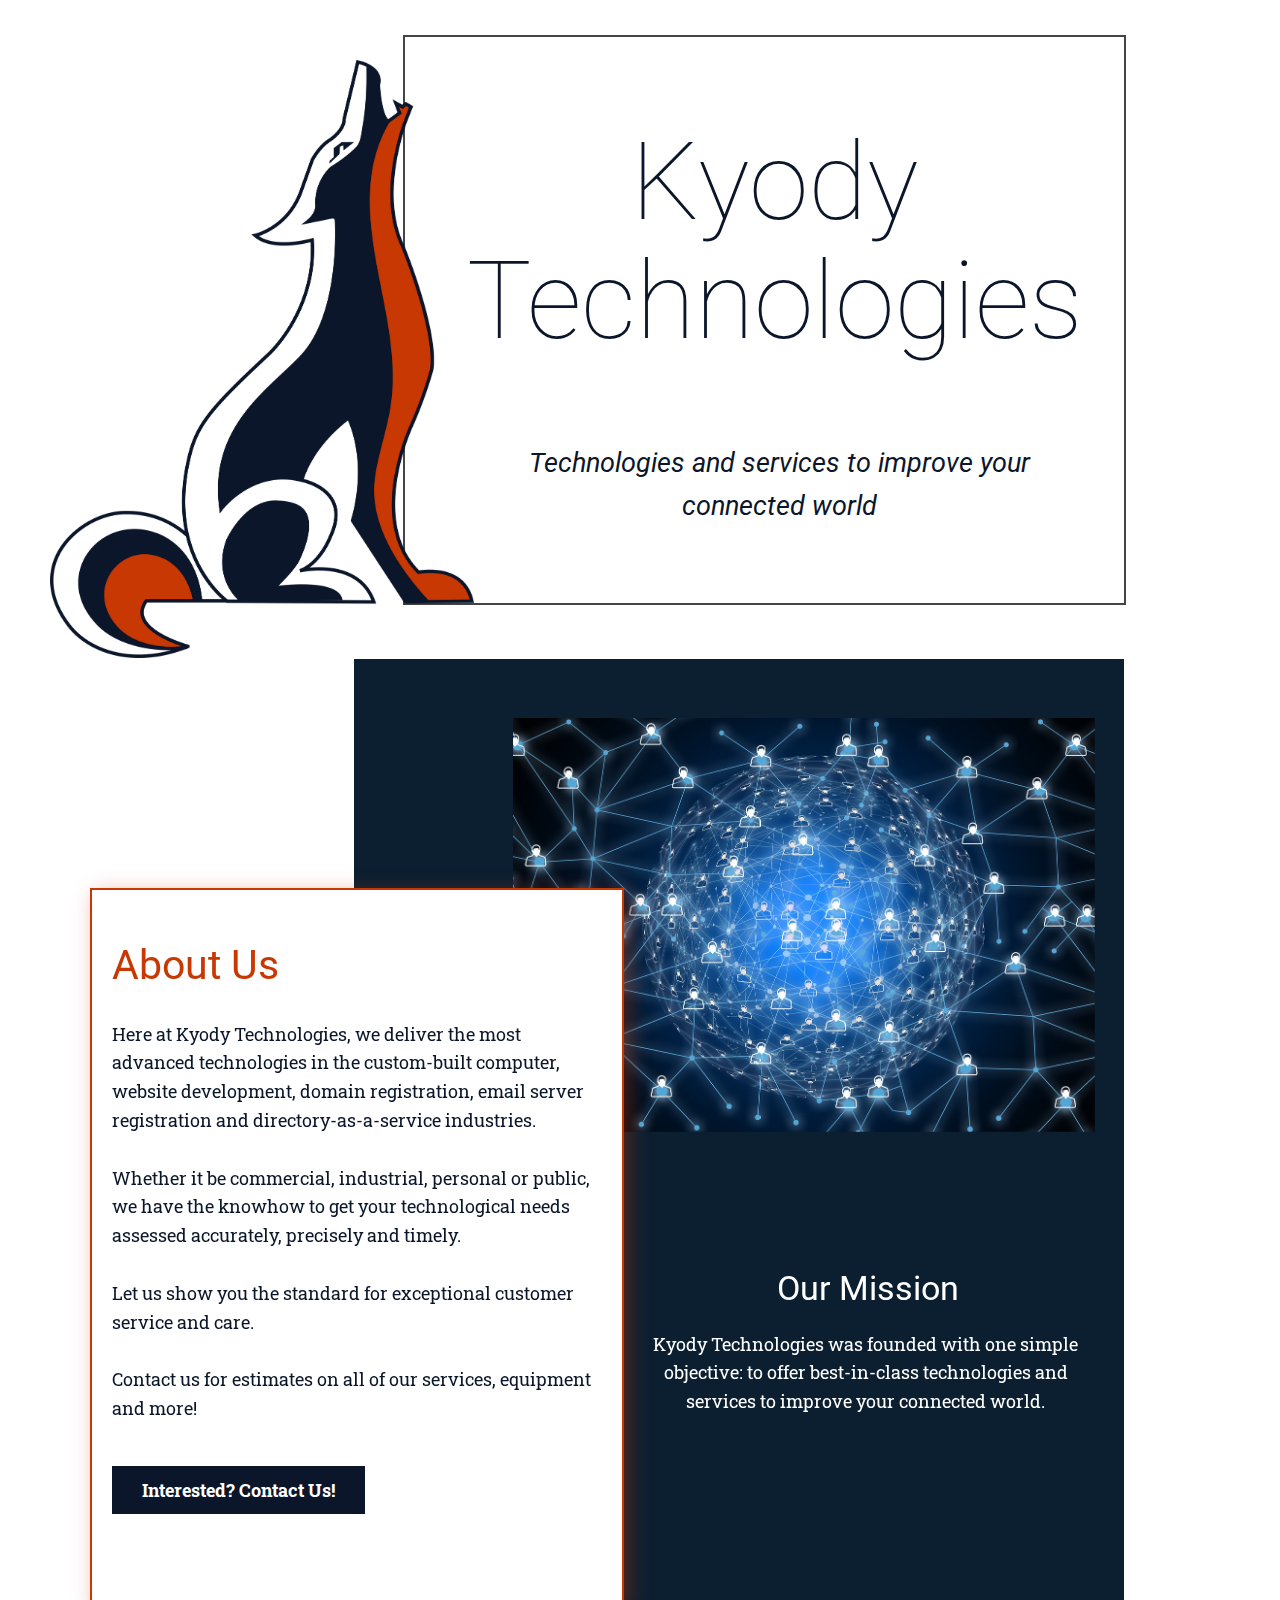
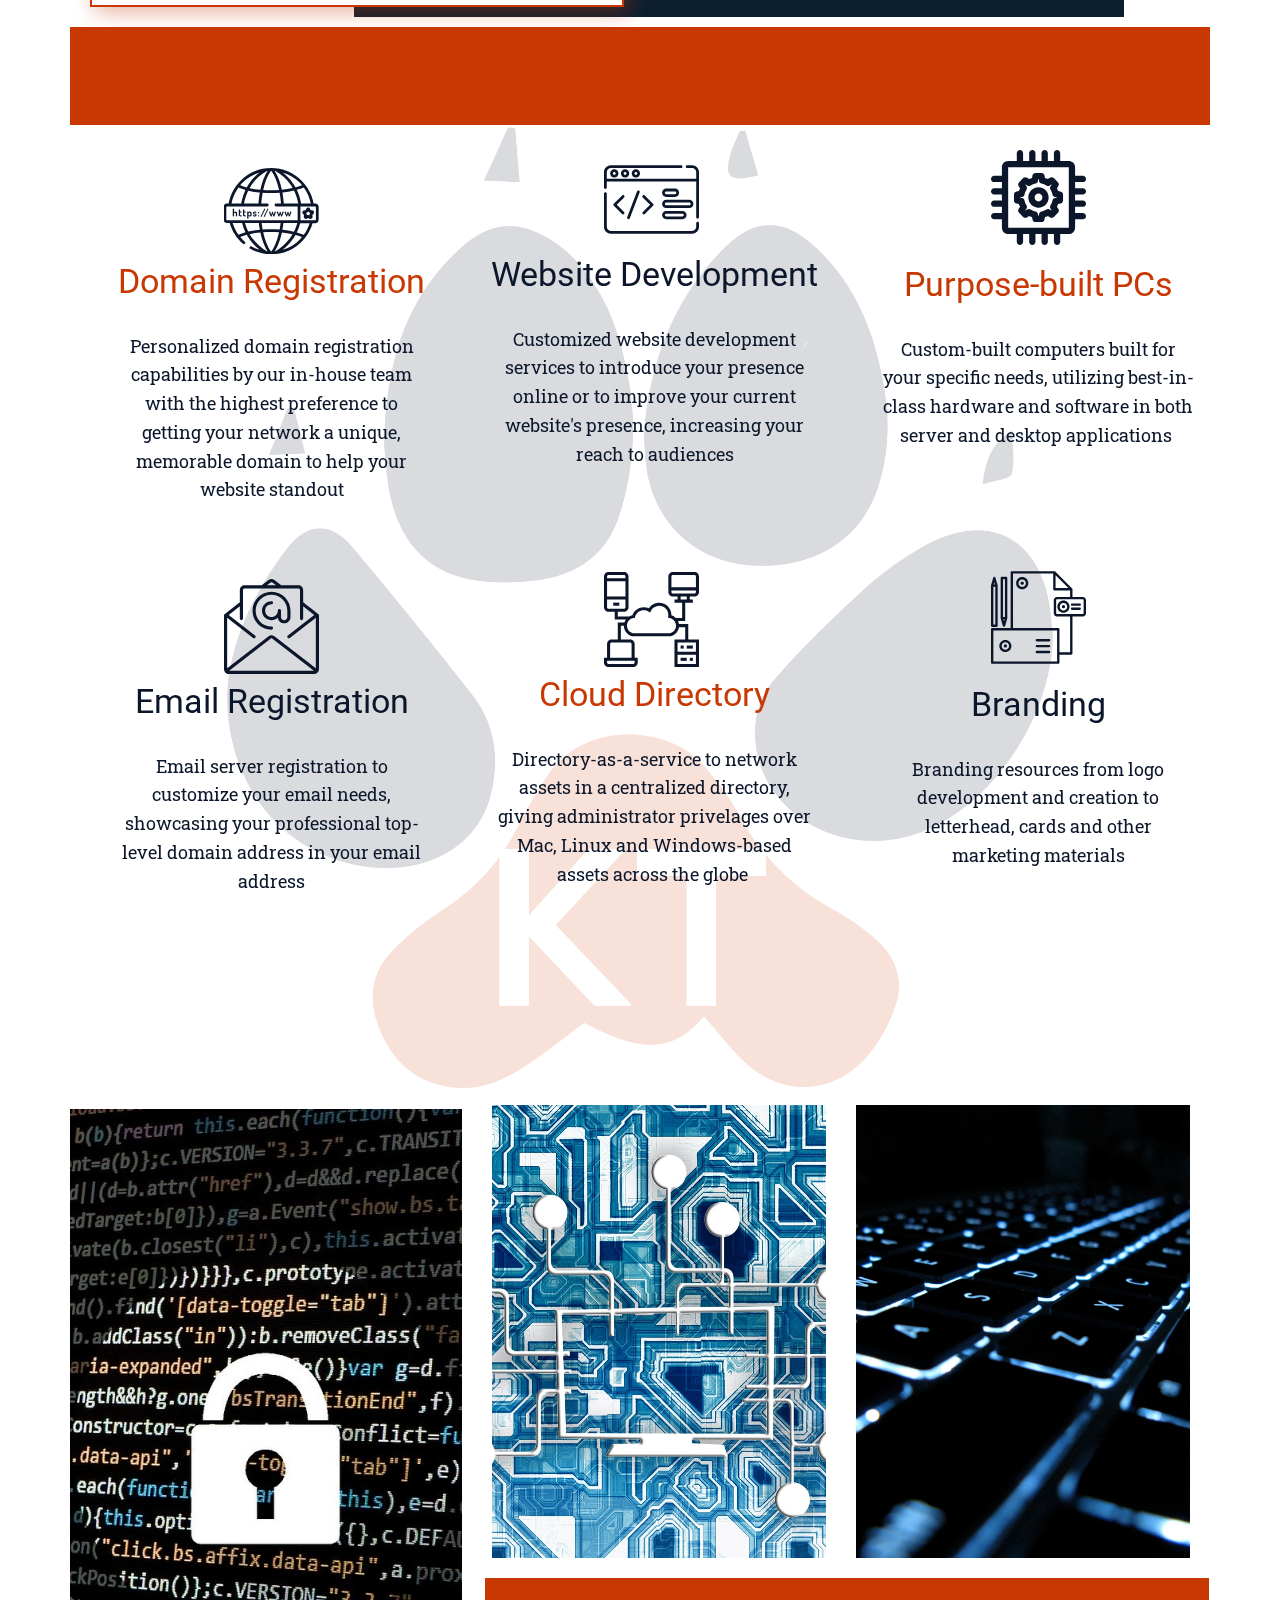
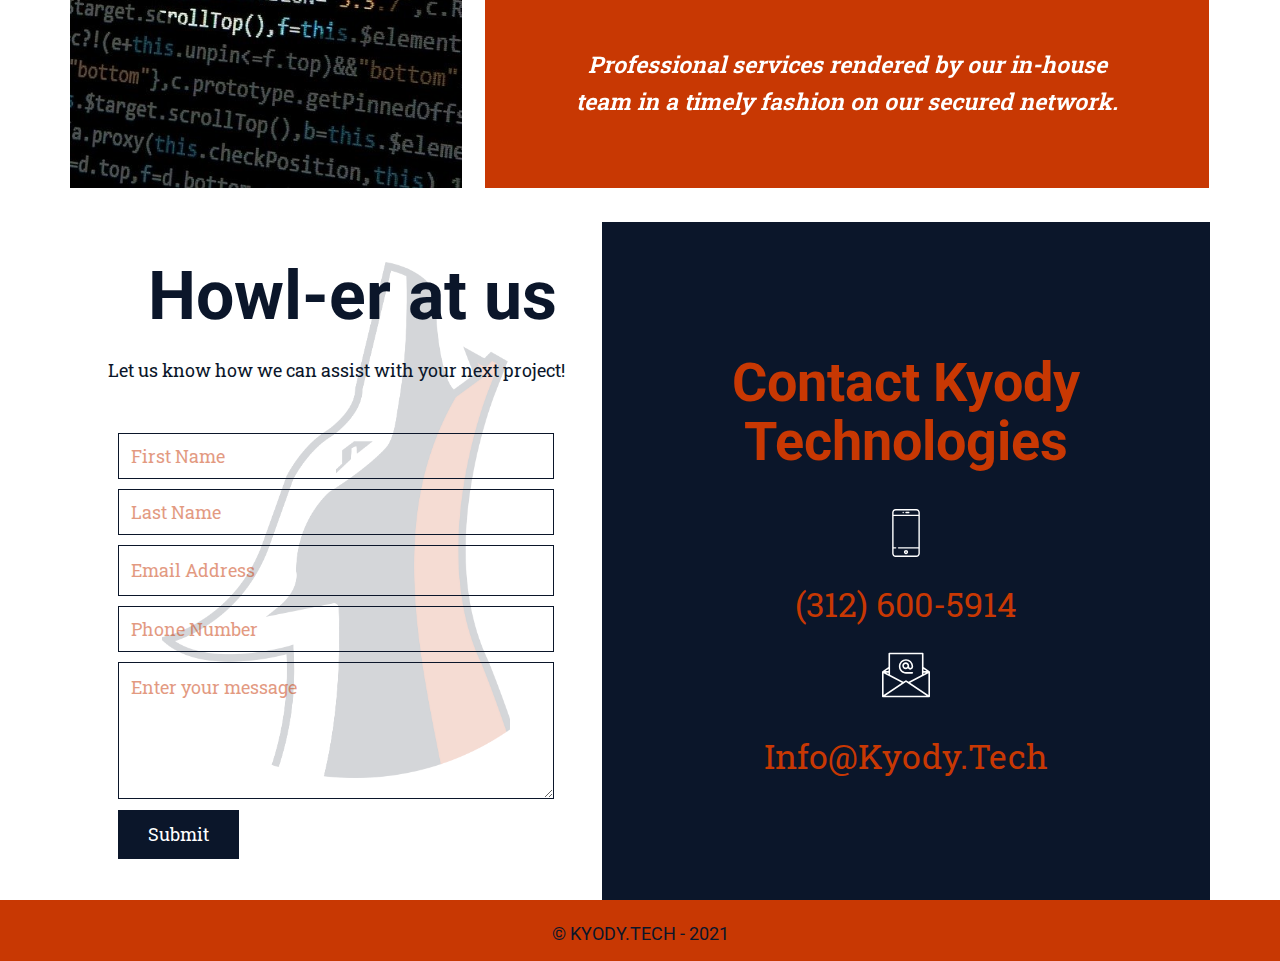
==== commit fa84e56b: "Update Kyody-Technologies.html" ====
--- a/Kyody-Technologies.html
+++ b/Kyody-Technologies.html
@@ -70,7 +70,7 @@
         <div class="u-align-center-sm u-align-center-xs u-border-2 u-border-palette-2-base u-container-style u-expanded-width-xs u-group u-white u-group-1">
           <div class="u-container-layout u-container-layout-1">
             <h2 class="u-text u-text-palette-2-base u-text-1">About Us&nbsp;</h2>
-            <p class="u-text u-text-2">Here at Kyody Technologies, we deliver the most advanced technologies in the custom-built computer, website development, domain registration, email server registartion and directory-as-a-service industries.<br>
+            <p class="u-text u-text-2">Here at Kyody Technologies, we deliver the most advanced technologies in the custom-built computer, website development, domain registration, email server registration and directory-as-a-service industries.<br>
               <br>Whether it be commercial, industrial, personal or public, we have the knowhow to get your technological needs assessed accurately, precisely and timely.<br>
               <br>Let us show you the standard for exceptional customer service and care.&nbsp;<br>
               <br>Contact us for estimates on all of our services, equipment and more!<br>
